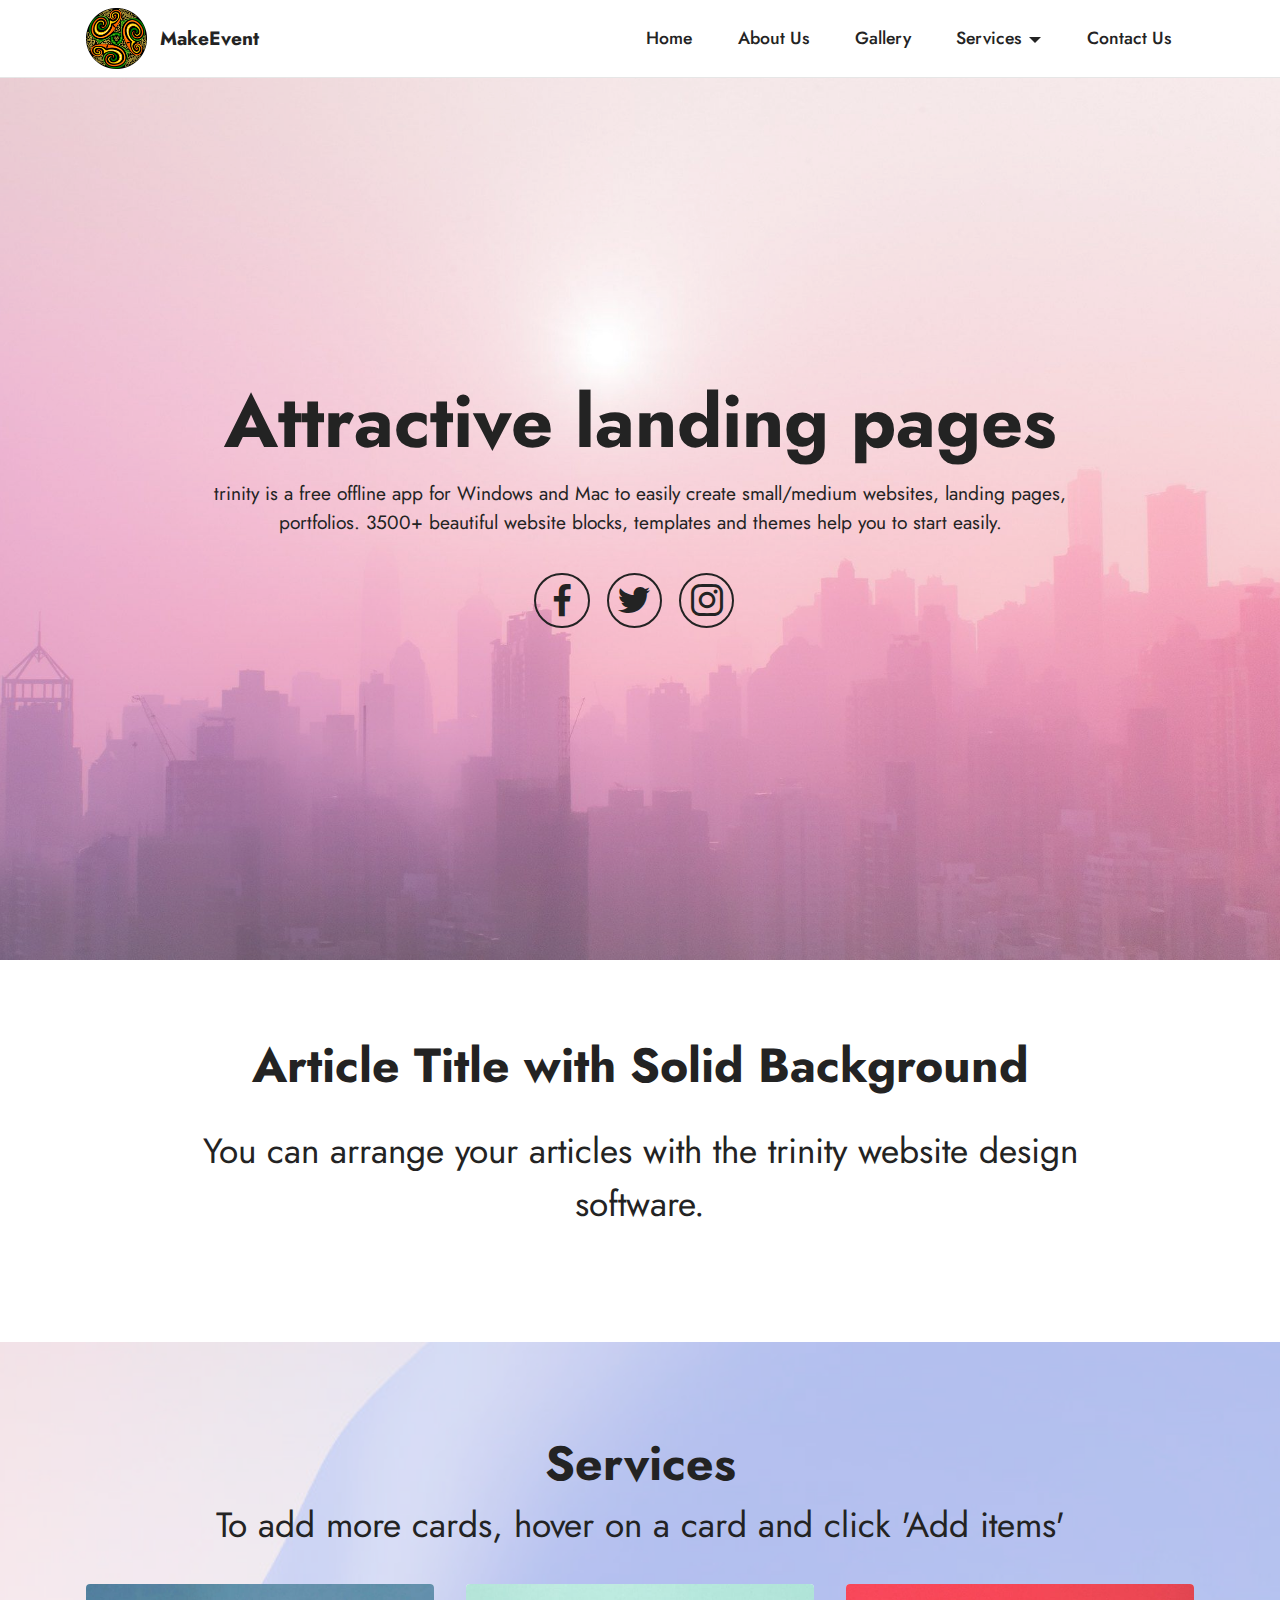
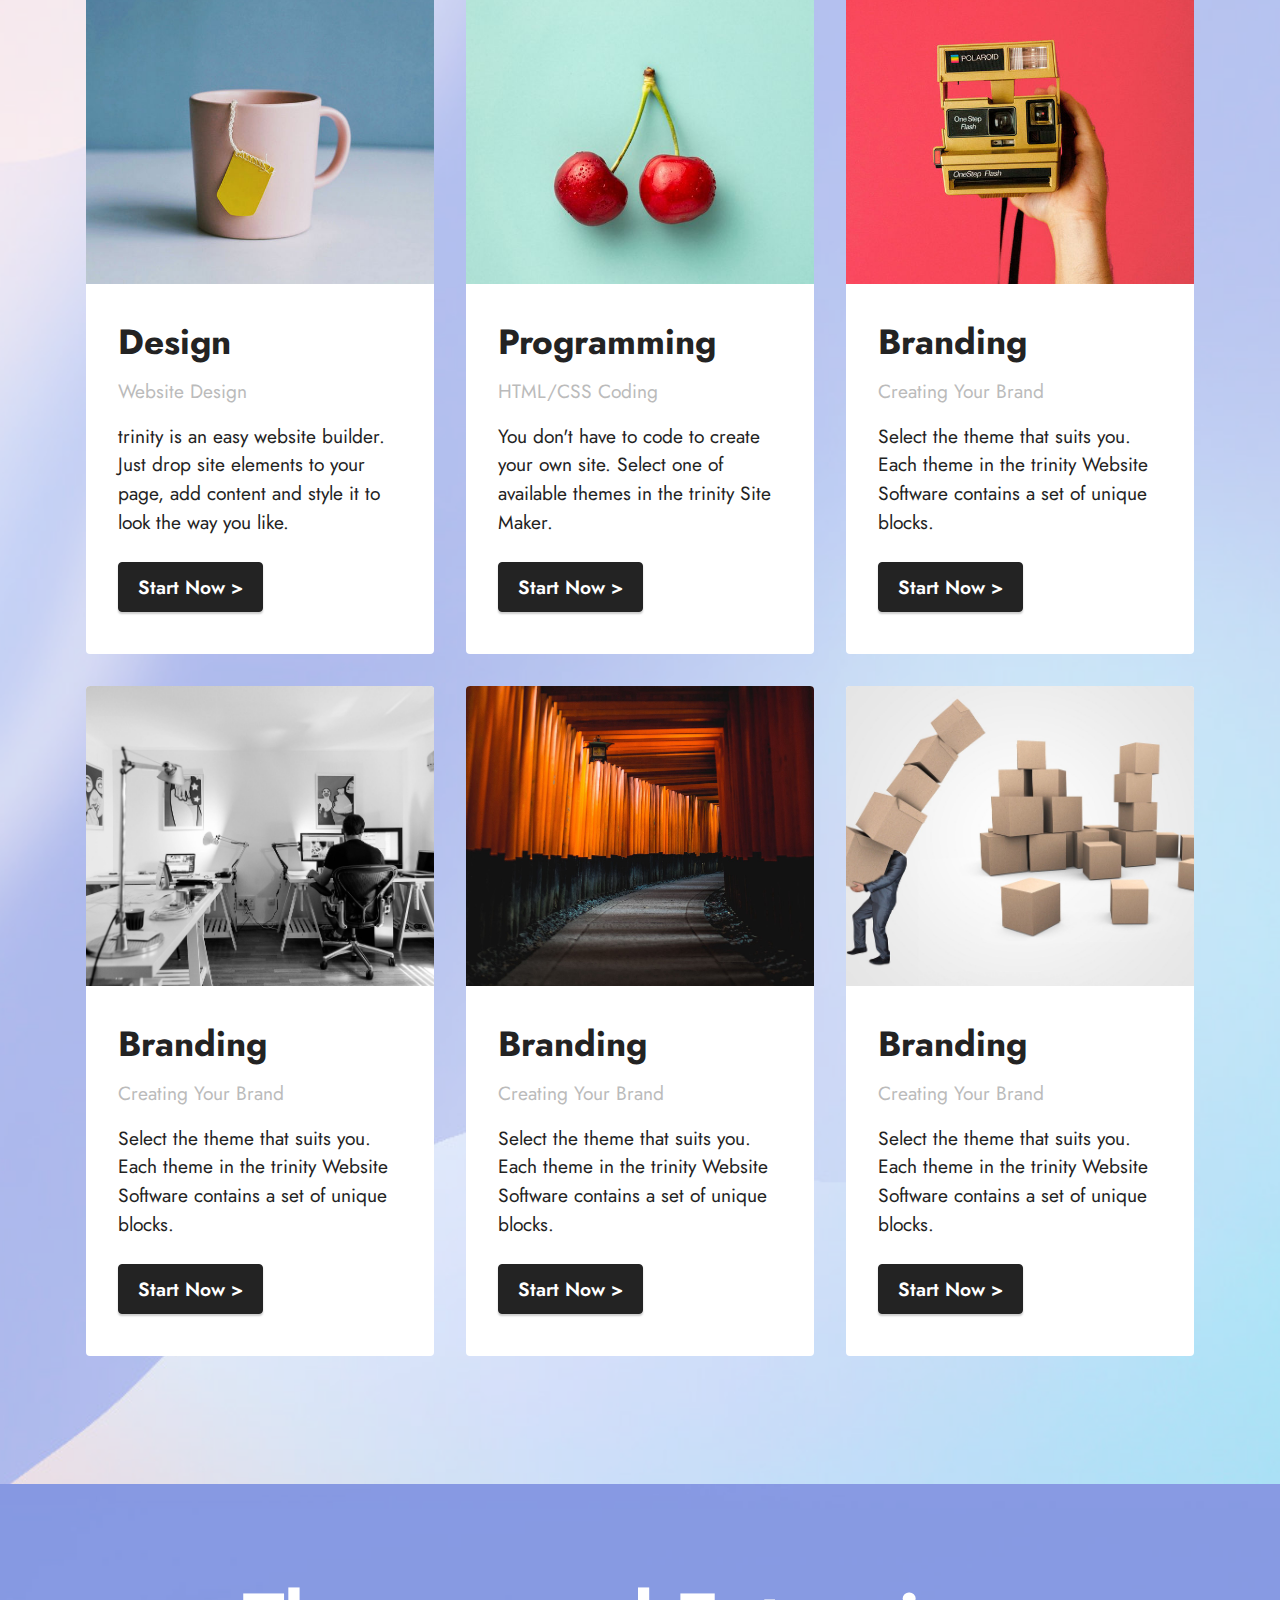
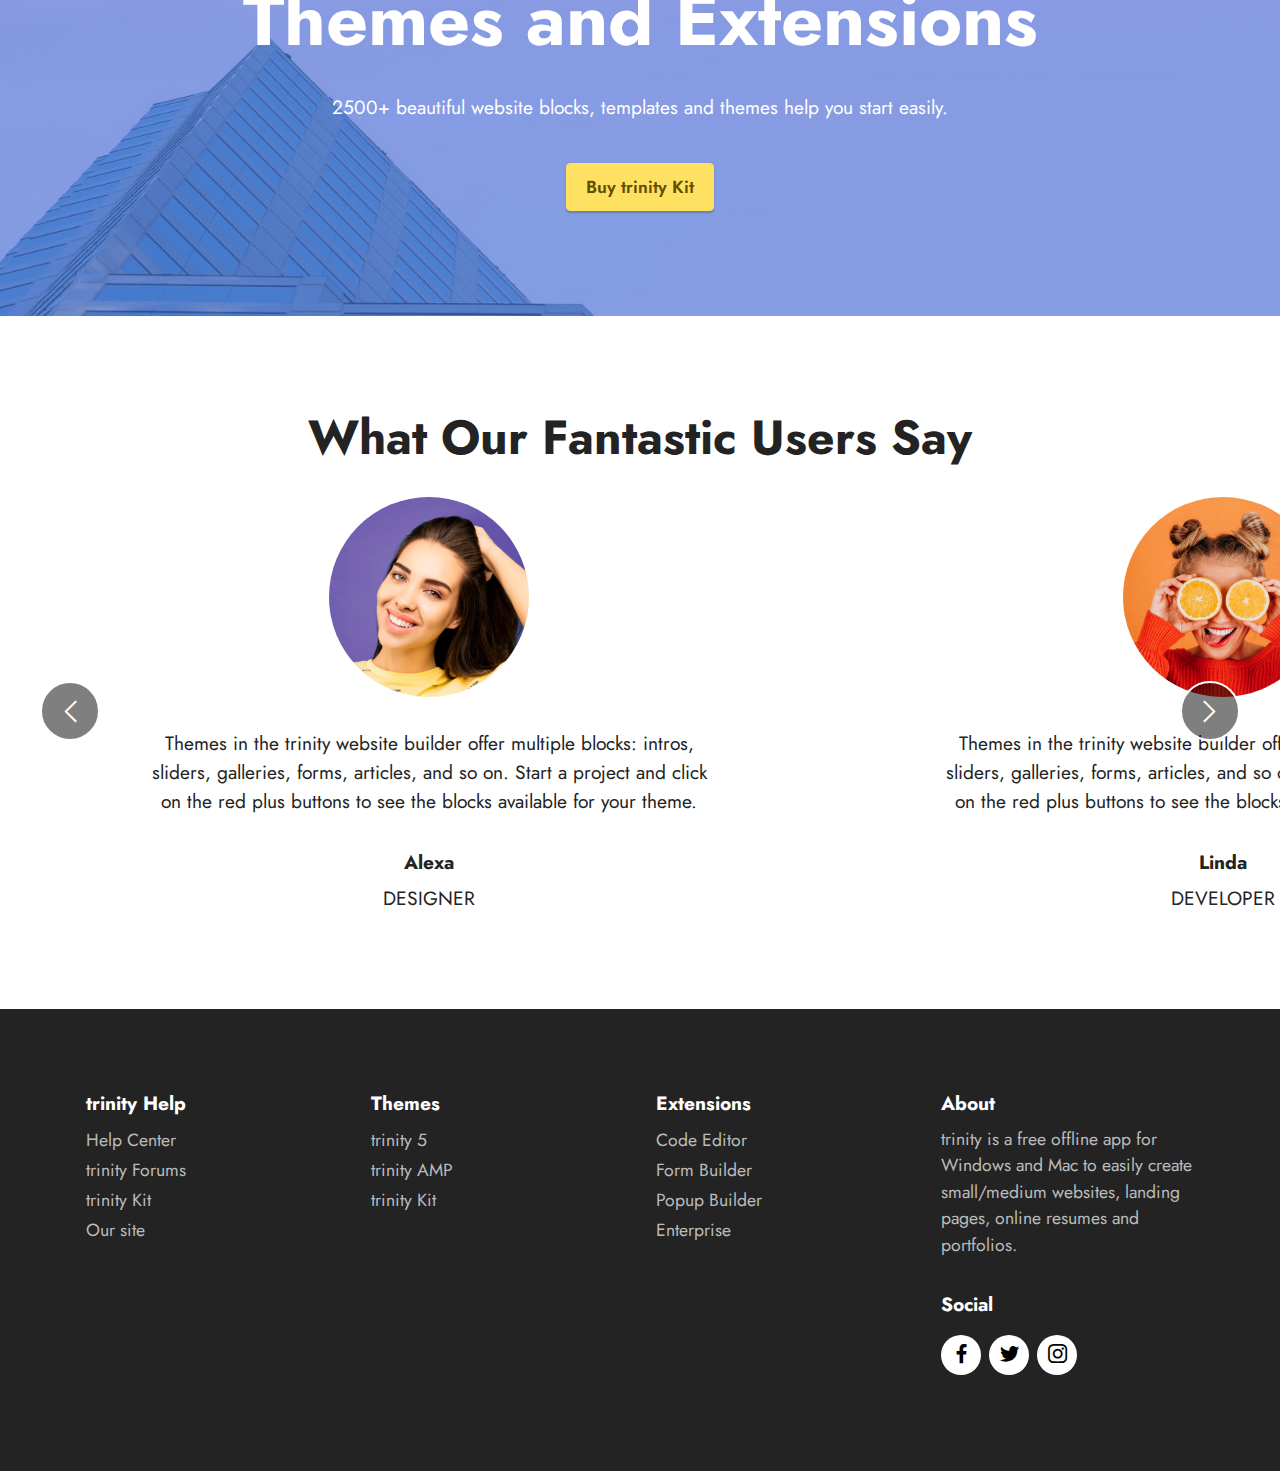
==== index.html @ dae12fc6 "01" ====
<!DOCTYPE html>
<html  >
<head>
  <meta charset="UTF-8">
  <meta http-equiv="X-UA-Compatible" content="IE=edge">
  <meta name="generator" content="trinity v5.6.13, trinity.com">
  <meta name="twitter:card" content="summary_large_image"/>
  <meta name="twitter:image:src" content="">
  <meta property="og:image" content="">
  <meta name="twitter:title" content="Home">
  <meta name="viewport" content="width=device-width, initial-scale=1, minimum-scale=1">
  <link rel="shortcut icon" href="assets/images/mbr-121x121.png" type="image/x-icon">
  <meta name="description" content="">
  
  
  <title>Home</title>
  <link rel="stylesheet" href="assets/web/assets/trinity-icons2/trinity2.css">
  <link rel="stylesheet" href="assets/bootstrap/css/bootstrap.min.css">
  <link rel="stylesheet" href="assets/bootstrap/css/bootstrap-grid.min.css">
  <link rel="stylesheet" href="assets/bootstrap/css/bootstrap-reboot.min.css">
  <link rel="stylesheet" href="assets/dropdown/css/style.css">
  <link rel="stylesheet" href="assets/socicon/css/styles.css">
  <link rel="stylesheet" href="assets/theme/css/style.css">
  <link rel="preload" href="https://fonts.googleapis.com/css?family=Jost:100,200,300,400,500,600,700,800,900,100i,200i,300i,400i,500i,600i,700i,800i,900i&display=swap" as="style" onload="this.onload=null;this.rel='stylesheet'">
  <noscript><link rel="stylesheet" href="https://fonts.googleapis.com/css?family=Jost:100,200,300,400,500,600,700,800,900,100i,200i,300i,400i,500i,600i,700i,800i,900i&display=swap"></noscript>
  <link rel="preload" as="style" href="assets/trinity/css/mbr-additional.css"><link rel="stylesheet" href="assets/trinity/css/mbr-additional.css" type="text/css">
  
  
  
  
</head>
<body>
  
  <section data-bs-version="5.1" class="menu cid-s48OLK6784" once="menu" id="menu1-h">
    
    <nav class="navbar navbar-dropdown navbar-fixed-top navbar-expand-lg">
        <div class="container">
            <div class="navbar-brand">
                <span class="navbar-logo">
                    <a href="https://mobiri.se">
                        <img src="assets/images/mbr-121x121.png" alt="trinity Website Builder" style="height: 3.8rem;">
                    </a>
                </span>
                <span class="navbar-caption-wrap"><a class="navbar-caption text-black display-7" href="https://mobiri.se">MakeEvent<br></a></span>
            </div>
            <button class="navbar-toggler" type="button" data-toggle="collapse" data-bs-toggle="collapse" data-target="#navbarSupportedContent" data-bs-target="#navbarSupportedContent" aria-controls="navbarNavAltMarkup" aria-expanded="false" aria-label="Toggle navigation">
                <div class="hamburger">
                    <span></span>
                    <span></span>
                    <span></span>
                    <span></span>
                </div>
            </button>
            <div class="collapse navbar-collapse" id="navbarSupportedContent">
                <ul class="navbar-nav nav-dropdown nav-right" data-app-modern-menu="true"><li class="nav-item"><a class="nav-link link text-black text-primary display-4" href="index.html">Home</a></li>
                    <li class="nav-item"><a class="nav-link link text-black text-primary display-4" href="page1.html">About Us</a></li><li class="nav-item"><a class="nav-link link text-black text-primary display-4" href="page3.html">Gallery</a></li><li class="nav-item dropdown"><a class="nav-link link text-black text-primary dropdown-toggle display-4" href="page1.html" data-toggle="dropdown-submenu" data-bs-toggle="dropdown" data-bs-auto-close="outside" aria-expanded="false">Services</a><div class="dropdown-menu" aria-labelledby="dropdown-322"><a class="text-black text-primary dropdown-item display-4" href="page4.html">service 1</a><a class="text-black text-primary dropdown-item display-4" href="page1.html">service 2</a><a class="text-black text-primary dropdown-item display-4" href="page1.html">service 3</a><a class="text-black text-primary dropdown-item display-4" href="page1.html">service 4</a><a class="text-black text-primary dropdown-item display-4" href="page1.html">service 5</a><a class="text-black text-primary dropdown-item display-4" href="page1.html">service 6</a></div></li><li class="nav-item"><a class="nav-link link text-black text-primary show display-4" href="page2.html">Contact Us</a></li></ul>
                
                
            </div>
        </div>
    </nav>

</section>

<section data-bs-version="5.1" class="header13 cid-tmq1yvlxj4 mbr-fullscreen" id="header13-l">

    

    
    <div class="mbr-overlay" style="opacity: 0.2; background-color: rgb(255, 255, 255);"></div>

    <div class="align-center container">
        <div class="row justify-content-center">
            <div class="col-12 col-lg-10">
                <h1 class="mbr-section-title mbr-fonts-style mb-3 display-1"><strong>Attractive landing pages</strong></h1>
                
                <p class="mbr-text mbr-fonts-style mb-3 display-7">
                    trinity is a free offline app for Windows and Mac to easily create small/medium websites, landing
                    pages, portfolios. 3500+ beautiful website blocks, templates and themes help you to start easily.
                </p>
                
                <div class="social-row display-7 mt-5">
                    <div class="soc-item">
                        <a href="https://twitter.com/trinity" target="_blank">
                            <span class="mbr-iconfont socicon socicon-facebook"></span>
                        </a>
                    </div>
                    <div class="soc-item">
                        <a href="https://twitter.com/trinity" target="_blank">
                            <span class="mbr-iconfont socicon socicon-twitter"></span>
                        </a>
                    </div>
                    <div class="soc-item">
                        <a href="https://twitter.com/trinity" target="_blank">
                            <span class="mbr-iconfont socicon socicon-instagram"></span>
                        </a>
                    </div>
                    
                    
                </div>
            </div>
        </div>
    </div>
</section>

<section data-bs-version="5.1" class="content4 cid-tmq2B4t1rg" id="content4-o">
    

    
    
    <div class="container">
        <div class="row justify-content-center">
            <div class="title col-md-12 col-lg-10">
                <h3 class="mbr-section-title mbr-fonts-style align-center mb-4 display-2">
                    <strong>Article Title with Solid Background</strong>
                </h3>
                <h4 class="mbr-section-subtitle align-center mbr-fonts-style mb-4 display-5">
                    You can arrange your articles with the trinity website design software.
                </h4>
                
            </div>
        </div>
    </div>
</section>

<section data-bs-version="5.1" class="features4 cid-tmq2L5dHC9" id="features4-p">
    
    <div class="mbr-overlay"></div>
    <div class="container">
        <div class="mbr-section-head">
            <h4 class="mbr-section-title mbr-fonts-style align-center mb-0 display-2">
                <strong>Services</strong></h4>
            <h5 class="mbr-section-subtitle mbr-fonts-style align-center mb-0 mt-2 display-5">To add more cards, hover on a card and
                click 'Add items'</h5>
        </div>
        <div class="row mt-4">
            <div class="item features-image сol-12 col-md-6 col-lg-4">
                <div class="item-wrapper">
                    <div class="item-img">
                        <img src="assets/images/product2.jpg" alt="trinity Website Builder" title="">
                    </div>
                    <div class="item-content">
                        <h5 class="item-title mbr-fonts-style display-5"><strong>Design</strong></h5>
                        <h6 class="item-subtitle mbr-fonts-style mt-1 display-7">Website Design</h6>
                        <p class="mbr-text mbr-fonts-style mt-3 display-7">trinity is an easy website builder. Just
                            drop site elements to your page, add content and style it to look the way you like.</p>
                    </div>
                    <div class="mbr-section-btn item-footer mt-2"><a href="" class="btn item-btn btn-black display-7" target="_blank">Start Now
                            &gt;</a></div>
                </div>
            </div>
            <div class="item features-image сol-12 col-md-6 col-lg-4">
                <div class="item-wrapper">
                    <div class="item-img">
                        <img src="assets/images/product3.jpg" alt="trinity Website Builder" title="">
                    </div>
                    <div class="item-content">
                        <h5 class="item-title mbr-fonts-style display-5"><strong>Programming</strong></h5>
                        <h6 class="item-subtitle mbr-fonts-style mt-1 display-7">
                            HTML/CSS Coding</h6>
                        <p class="mbr-text mbr-fonts-style mt-3 display-7">You don't have to code to create your own
                            site. Select one of available themes in the trinity Site Maker.</p>
                    </div>
                    <div class="mbr-section-btn item-footer mt-2"><a href="" class="btn item-btn btn-black display-7" target="_blank">Start Now
                            &gt;</a></div>
                </div>
            </div>
            <div class="item features-image сol-12 col-md-6 col-lg-4">
                <div class="item-wrapper">
                    <div class="item-img">
                        <img src="assets/images/product1.jpg" alt="trinity Website Builder" title="">
                    </div>
                    <div class="item-content">
                        <h5 class="item-title mbr-fonts-style display-5"><strong>Branding</strong></h5>
                        <h6 class="item-subtitle mbr-fonts-style mt-1 display-7">Creating Your Brand</h6>
                        <p class="mbr-text mbr-fonts-style mt-3 display-7">Select the theme that suits you. Each theme
                            in the trinity Website Software contains a set of unique blocks.<br></p>
                    </div>
                    <div class="mbr-section-btn item-footer mt-2"><a href="" class="btn item-btn btn-black display-7" target="_blank">Start Now
                            &gt;</a></div>
                </div>
            </div><div class="item features-image сol-12 col-md-6 col-lg-4">
                <div class="item-wrapper">
                    <div class="item-img">
                        <img src="assets/images/mbr-1920x1280.jpg" alt="trinity Website Builder" title="" data-slide-to="3" data-bs-slide-to="4">
                    </div>
                    <div class="item-content">
                        <h5 class="item-title mbr-fonts-style display-5"><strong>Branding</strong></h5>
                        <h6 class="item-subtitle mbr-fonts-style mt-1 display-7">Creating Your Brand</h6>
                        <p class="mbr-text mbr-fonts-style mt-3 display-7">Select the theme that suits you. Each theme
                            in the trinity Website Software contains a set of unique blocks.<br></p>
                    </div>
                    <div class="mbr-section-btn item-footer mt-2"><a href="" class="btn item-btn btn-black display-7" target="_blank">Start Now
                            &gt;</a></div>
                </div>
            </div><div class="item features-image сol-12 col-md-6 col-lg-4">
                <div class="item-wrapper">
                    <div class="item-img">
                        <img src="assets/images/mbr-1279x1920.jpg" alt="trinity Website Builder" title="" data-slide-to="4" data-bs-slide-to="5">
                    </div>
                    <div class="item-content">
                        <h5 class="item-title mbr-fonts-style display-5"><strong>Branding</strong></h5>
                        <h6 class="item-subtitle mbr-fonts-style mt-1 display-7">Creating Your Brand</h6>
                        <p class="mbr-text mbr-fonts-style mt-3 display-7">Select the theme that suits you. Each theme
                            in the trinity Website Software contains a set of unique blocks.<br></p>
                    </div>
                    <div class="mbr-section-btn item-footer mt-2"><a href="" class="btn item-btn btn-black display-7" target="_blank">Start Now
                            &gt;</a></div>
                </div>
            </div><div class="item features-image сol-12 col-md-6 col-lg-4">
                <div class="item-wrapper">
                    <div class="item-img">
                        <img src="assets/images/mbr-1-1920x1280.jpg" alt="trinity Website Builder" title="" data-slide-to="5" data-bs-slide-to="6">
                    </div>
                    <div class="item-content">
                        <h5 class="item-title mbr-fonts-style display-5"><strong>Branding</strong></h5>
                        <h6 class="item-subtitle mbr-fonts-style mt-1 display-7">Creating Your Brand</h6>
                        <p class="mbr-text mbr-fonts-style mt-3 display-7">Select the theme that suits you. Each theme
                            in the trinity Website Software contains a set of unique blocks.<br></p>
                    </div>
                    <div class="mbr-section-btn item-footer mt-2"><a href="" class="btn item-btn btn-black display-7" target="_blank">Start Now
                            &gt;</a></div>
                </div>
            </div>

        </div>
    </div>
</section>

<section data-bs-version="5.1" class="info3 cid-tmq2oFAUXF" id="info3-n">

    

    
    <div class="mbr-overlay" style="opacity: 0.6; background-color: rgb(68, 121, 217);">
    </div>

    <div class="container">
        <div class="row justify-content-center">
            <div class="card col-12 col-lg-10">
                <div class="card-wrapper">
                    <div class="card-box align-center">
                        <h4 class="card-title mbr-fonts-style align-center mb-4 display-1">
                            <strong>Themes and Extensions</strong>
                        </h4>
                        <p class="mbr-text mbr-fonts-style mb-4 display-7">
                            2500+ beautiful website blocks, templates and themes help you start easily.</p>
                        <div class="mbr-section-btn mt-3">
                            <a class="btn btn-warning display-4" href="https://mobiri.se">Buy
                                trinity Kit</a>
                        </div>
                    </div>
                </div>
            </div>
        </div>
    </div>
</section>

<section data-bs-version="5.1" class="people5 mbr-embla cid-tmq2WfiTrC" id="people5-q">

    

    
    

    <div class="position-relative text-center">
        <h3 class="mb-4 mbr-fonts-style display-2">
            <strong>What Our Fantastic Users Say</strong>
        </h3>

        <div class="embla" data-skip-snaps="true" data-align="center" data-auto-play-interval="5" data-draggable="true">
            <div class="embla__viewport container-fluid">
                <div class="embla__container">
                    <div class="embla__slide slider-image item" style="margin-left: 7rem; margin-right: 7rem;">
                        <div class="user">
                            <div class="user_image">
                                <div class="item-wrapper position-relative">
                                    <img src="assets/images/team3.jpg" alt="trinity Website Builder">
                                </div>
                            </div>
                            <div class="user_text mb-4">
                                <p class="mbr-fonts-style display-7">
                                    Themes in the trinity website builder offer multiple blocks: intros, sliders, galleries, forms, articles, and so on. Start a project and click on the red plus buttons to see the blocks available for your theme.
                                </p>
                            </div>
                            <div class="user_name mbr-fonts-style mb-2 display-7">
                                <strong>Alexa</strong>
                            </div>
                            <div class="user_desk mbr-fonts-style display-7">
                                DESIGNER
                            </div>
                        </div>
                    </div>
                    <div class="embla__slide slider-image item" style="margin-left: 7rem; margin-right: 7rem;">
                        <div class="user">
                            <div class="user_image">
                                <div class="item-wrapper position-relative">
                                    <img src="assets/images/team2.jpg" alt="trinity Website Builder">
                                </div>
                            </div>
                            <div class="user_text mb-4">
                                <p class="mbr-fonts-style display-7">
                                    Themes in the trinity website builder offer multiple blocks: intros, sliders, galleries, forms, articles, and so on. Start a project and click on the red plus buttons to see the blocks available for your theme.
                                </p>
                            </div>
                            <div class="user_name mbr-fonts-style mb-2 display-7">
                                <strong>Linda</strong>
                            </div>
                            <div class="user_desk mbr-fonts-style display-7">
                                DEVELOPER
                            </div>
                        </div>
                    </div>
                    <div class="embla__slide slider-image item" style="margin-left: 7rem; margin-right: 7rem;">
                        <div class="user">
                            <div class="user_image">
                                <div class="item-wrapper position-relative">
                                    <img src="assets/images/team1.jpg" alt="trinity Website Builder">
                                </div>
                            </div>
                            <div class="user_text mb-4">
                                <p class="mbr-fonts-style display-7">
                                    Themes in the trinity website builder offer multiple blocks: intros, sliders, galleries, forms, articles, and so on. Start a project and click on the red plus buttons to see the blocks available for your theme.
                                </p>
                            </div>
                            <div class="user_name mbr-fonts-style mb-2 display-7">
                                <strong>Herbert</strong>
                            </div>
                            <div class="user_desk mbr-fonts-style display-7">
                                DEVELOPER
                            </div>
                        </div>
                    </div>
                </div>
            </div>
            <button class="embla__button embla__button--prev">
                <span class="mobi-mbri mobi-mbri-arrow-prev mbr-iconfont" aria-hidden="true"></span>
                <span class="sr-only visually-hidden visually-hidden">Previous</span>
            </button>
            <button class="embla__button embla__button--next">
                <span class="mobi-mbri mobi-mbri-arrow-next mbr-iconfont" aria-hidden="true"></span>
                <span class="sr-only visually-hidden visually-hidden">Next</span>
            </button>
        </div>
    </div>
</section>

<section data-bs-version="5.1" class="footer1 cid-tmq30w21kZ" once="footers" id="footer1-r">

    

    
    
    <div class="container">
        <div class="row mbr-white">
            <div class="col-12 col-md-6 col-lg-3">
                <h5 class="mbr-section-subtitle mbr-fonts-style mb-2 display-7">
                    <strong>trinity Help</strong>
                </h5>
                <ul class="list mbr-fonts-style display-4">
                    <li class="mbr-text item-wrap">Help Center</li>
                    <li class="mbr-text item-wrap">trinity Forums</li>
                    <li class="mbr-text item-wrap">trinity Kit</li>
                    <li class="mbr-text item-wrap">Our site</li>
                </ul>
            </div>
            <div class="col-12 col-md-6 col-lg-3">
                <h5 class="mbr-section-subtitle mbr-fonts-style mb-2 display-7">
                    <strong>Themes</strong>
                </h5>
                <ul class="list mbr-fonts-style display-4">

                    <li class="mbr-text item-wrap">trinity 5</li>
                    <li class="mbr-text item-wrap">trinity AMP</li>
                    <li class="mbr-text item-wrap">trinity Kit</li>
                </ul>
            </div>
            <div class="col-12 col-md-6 col-lg-3">
                <h5 class="mbr-section-subtitle mbr-fonts-style mb-2 display-7">
                    <strong>Extensions</strong>
                </h5>
                <ul class="list mbr-fonts-style display-4">
                    <li class="mbr-text item-wrap">Code Editor</li>
                    <li class="mbr-text item-wrap">Form Builder</li>
                    <li class="mbr-text item-wrap">Popup Builder</li>
                    <li class="mbr-text item-wrap">Enterprise</li>
                </ul>
            </div>
            <div class="col-12 col-md-6 col-lg-3">
                <h5 class="mbr-section-subtitle mbr-fonts-style mb-2 display-7">
                    <strong>About</strong>
                </h5>
                <p class="mbr-text mbr-fonts-style mb-4 display-4">
                    trinity is a free offline app for
                    Windows and Mac to easily create small/medium websites, landing pages, online resumes and
                    portfolios.</p>
                <h5 class="mbr-section-subtitle mbr-fonts-style mb-3 display-7">
                    <strong>Social</strong>
                </h5>
                <div class="social-row display-7">
                    <div class="soc-item">
                        <a href="https://twitter.com/trinity" target="_blank">
                            <span class="mbr-iconfont socicon socicon-facebook"></span>
                        </a>
                    </div>
                    <div class="soc-item">
                        <a href="https://twitter.com/trinity" target="_blank">
                            <span class="mbr-iconfont socicon socicon-twitter"></span>
                        </a>
                    </div>
                    <div class="soc-item">
                        <a href="https://twitter.com/trinity" target="_blank">
                            <span class="mbr-iconfont socicon socicon-instagram"></span>
                        </a>
                    </div>
                    
                </div>
            </div>
            
        </div>
    </div>
 </section>
 

  

</body>
</html>
---- assets/web/assets/trinity-icons2/trinity2.css ----
@font-face {
  font-family: 'Moririse2';
  font-display: swap;
  src:  url('trinity2.eot?f2bix4');
  src:  url('trinity2.eot?f2bix4#iefix') format('embedded-opentype'),
    url('trinity2.ttf?f2bix4') format('truetype'),
    url('trinity2.woff?f2bix4') format('woff'),
    url('trinity2.svg?f2bix4#trinity2') format('svg');
  font-weight: normal;
  font-style: normal;
}

[class^="mobi-"], [class*=" mobi-"] {
  /* use !important to prevent issues with browser extensions that change fonts */
  font-family: 'Moririse2' !important;
  speak: none;
  font-style: normal;
  font-weight: normal;
  font-variant: normal;
  text-transform: none;
  line-height: 1;

  /* Better Font Rendering =========== */
  -webkit-font-smoothing: antialiased;
  -moz-osx-font-smoothing: grayscale;
}

.mobi-mbri-add-submenu:before {
  content: "\e900";
}
.mobi-mbri-alert:before {
  content: "\e901";
}
.mobi-mbri-align-center:before {
  content: "\e902";
}
.mobi-mbri-align-justify:before {
  content: "\e903";
}
.mobi-mbri-align-left:before {
  content: "\e904";
}
.mobi-mbri-align-right:before {
  content: "\e905";
}
.mobi-mbri-android:before {
  content: "\e906";
}
.mobi-mbri-apple:before {
  content: "\e907";
}
.mobi-mbri-arrow-down:before {
  content: "\e908";
}
.mobi-mbri-arrow-next:before {
  content: "\e909";
}
.mobi-mbri-arrow-prev:before {
  content: "\e90a";
}
.mobi-mbri-arrow-up:before {
  content: "\e90b";
}
.mobi-mbri-bold:before {
  content: "\e90c";
}
.mobi-mbri-bookmark:before {
  content: "\e90d";
}
.mobi-mbri-bootstrap:before {
  content: "\e90e";
}
.mobi-mbri-briefcase:before {
  content: "\e90f";
}
.mobi-mbri-browse:before {
  content: "\e910";
}
.mobi-mbri-bulleted-list:before {
  content: "\e911";
}
.mobi-mbri-calendar:before {
  content: "\e912";
}
.mobi-mbri-camera:before {
  content: "\e913";
}
.mobi-mbri-cart-add:before {
  content: "\e914";
}
.mobi-mbri-cart-full:before {
  content: "\e915";
}
.mobi-mbri-cash:before {
  content: "\e916";
}
.mobi-mbri-change-style:before {
  content: "\e917";
}
.mobi-mbri-chat:before {
  content: "\e918";
}
.mobi-mbri-clock:before {
  content: "\e919";
}
.mobi-mbri-close:before {
  content: "\e91a";
}
.mobi-mbri-cloud:before {
  content: "\e91b";
}
.mobi-mbri-code:before {
  content: "\e91c";
}
.mobi-mbri-contact-form:before {
  content: "\e91d";
}
.mobi-mbri-credit-card:before {
  content: "\e91e";
}
.mobi-mbri-cursor-click:before {
  content: "\e91f";
}
.mobi-mbri-cust-feedback:before {
  content: "\e920";
}
.mobi-mbri-database:before {
  content: "\e921";
}
.mobi-mbri-delivery:before {
  content: "\e922";
}
.mobi-mbri-desktop:before {
  content: "\e923";
}
.mobi-mbri-devices:before {
  content: "\e924";
}
.mobi-mbri-down:before {
  content: "\e925";
}
.mobi-mbri-download-2:before {
  content: "\e926";
}
.mobi-mbri-download:before {
  content: "\e927";
}
.mobi-mbri-drag-n-drop-2:before {
  content: "\e928";
}
.mobi-mbri-drag-n-drop:before {
  content: "\e929";
}
.mobi-mbri-edit-2:before {
  content: "\e92a";
}
.mobi-mbri-edit:before {
  content: "\e92b";
}
.mobi-mbri-error:before {
  content: "\e92c";
}
.mobi-mbri-extension:before {
  content: "\e92d";
}
.mobi-mbri-features:before {
  content: "\e92e";
}
.mobi-mbri-file:before {
  content: "\e92f";
}
.mobi-mbri-flag:before {
  content: "\e930";
}
.mobi-mbri-folder:before {
  content: "\e931";
}
.mobi-mbri-gift:before {
  content: "\e932";
}
.mobi-mbri-github:before {
  content: "\e933";
}
.mobi-mbri-globe-2:before {
  content: "\e934";
}
.mobi-mbri-globe:before {
  content: "\e935";
}
.mobi-mbri-growing-chart:before {
  content: "\e936";
}
.mobi-mbri-hearth:before {
  content: "\e937";
}
.mobi-mbri-help:before {
  content: "\e938";
}
.mobi-mbri-home:before {
  content: "\e939";
}
.mobi-mbri-hot-cup:before {
  content: "\e93a";
}
.mobi-mbri-idea:before {
  content: "\e93b";
}
.mobi-mbri-image-gallery:before {
  content: "\e93c";
}
.mobi-mbri-image-slider:before {
  content: "\e93d";
}
.mobi-mbri-info:before {
  content: "\e93e";
}
.mobi-mbri-italic:before {
  content: "\e93f";
}
.mobi-mbri-key:before {
  content: "\e940";
}
.mobi-mbri-laptop:before {
  content: "\e941";
}
.mobi-mbri-layers:before {
  content: "\e942";
}
.mobi-mbri-left-right:before {
  content: "\e943";
}
.mobi-mbri-left:before {
  content: "\e944";
}
.mobi-mbri-letter:before {
  content: "\e945";
}
.mobi-mbri-like:before {
  content: "\e946";
}
.mobi-mbri-link:before {
  content: "\e947";
}
.mobi-mbri-lock:before {
  content: "\e948";
}
.mobi-mbri-login:before {
  content: "\e949";
}
.mobi-mbri-logout:before {
  content: "\e94a";
}
.mobi-mbri-magic-stick:before {
  content: "\e94b";
}
.mobi-mbri-map-pin:before {
  content: "\e94c";
}
.mobi-mbri-menu:before {
  content: "\e94d";
}
.mobi-mbri-mobile-2:before {
  content: "\e94e";
}
.mobi-mbri-mobile-horizontal:before {
  content: "\e94f";
}
.mobi-mbri-mobile:before {
  content: "\e950";
}
.mobi-mbri-mobirise:before {
  content: "\e951";
}
.mobi-mbri-more-horizontal:before {
  content: "\e952";
}
.mobi-mbri-more-vertical:before {
  content: "\e953";
}
.mobi-mbri-music:before {
  content: "\e954";
}
.mobi-mbri-new-file:before {
  content: "\e955";
}
.mobi-mbri-numbered-list:before {
  content: "\e956";
}
.mobi-mbri-opened-folder:before {
  content: "\e957";
}
.mobi-mbri-pages:before {
  content: "\e958";
}
.mobi-mbri-paper-plane:before {
  content: "\e959";
}
.mobi-mbri-paperclip:before {
  content: "\e95a";
}
.mobi-mbri-phone:before {
  content: "\e95b";
}
.mobi-mbri-photo:before {
  content: "\e95c";
}
.mobi-mbri-photos:before {
  content: "\e95d";
}
.mobi-mbri-pin:before {
  content: "\e95e";
}
.mobi-mbri-play:before {
  content: "\e95f";
}
.mobi-mbri-plus:before {
  content: "\e960";
}
.mobi-mbri-preview:before {
  content: "\e961";
}
.mobi-mbri-print:before {
  content: "\e962";
}
.mobi-mbri-protect:before {
  content: "\e963";
}
.mobi-mbri-question:before {
  content: "\e964";
}
.mobi-mbri-quote-left:before {
  content: "\e965";
}
.mobi-mbri-quote-right:before {
  content: "\e966";
}
.mobi-mbri-redo:before {
  content: "\e967";
}
.mobi-mbri-refresh:before {
  content: "\e968";
}
.mobi-mbri-responsive-2:before {
  content: "\e969";
}
.mobi-mbri-responsive:before {
  content: "\e96a";
}
.mobi-mbri-right:before {
  content: "\e96b";
}
.mobi-mbri-rocket:before {
  content: "\e96c";
}
.mobi-mbri-sad-face:before {
  content: "\e96d";
}
.mobi-mbri-sale:before {
  content: "\e96e";
}
.mobi-mbri-save:before {
  content: "\e96f";
}
.mobi-mbri-search:before {
  content: "\e970";
}
.mobi-mbri-setting-2:before {
  content: "\e971";
}
.mobi-mbri-setting-3:before {
  content: "\e972";
}
.mobi-mbri-setting:before {
  content: "\e973";
}
.mobi-mbri-share:before {
  content: "\e974";
}
.mobi-mbri-shopping-bag:before {
  content: "\e975";
}
.mobi-mbri-shopping-basket:before {
  content: "\e976";
}
.mobi-mbri-shopping-cart:before {
  content: "\e977";
}
.mobi-mbri-sites:before {
  content: "\e978";
}
.mobi-mbri-smile-face:before {
  content: "\e979";
}
.mobi-mbri-speed:before {
  content: "\e97a";
}
.mobi-mbri-star:before {
  content: "\e97b";
}
.mobi-mbri-success:before {
  content: "\e97c";
}
.mobi-mbri-sun:before {
  content: "\e97d";
}
.mobi-mbri-sun2:before {
  content: "\e97e";
}
.mobi-mbri-tablet-vertical:before {
  content: "\e97f";
}
.mobi-mbri-tablet:before {
  content: "\e980";
}
.mobi-mbri-target:before {
  content: "\e981";
}
.mobi-mbri-timer:before {
  content: "\e982";
}
.mobi-mbri-to-ftp:before {
  content: "\e983";
}
.mobi-mbri-to-local-drive:before {
  content: "\e984";
}
.mobi-mbri-touch-swipe:before {
  content: "\e985";
}
.mobi-mbri-touch:before {
  content: "\e986";
}
.mobi-mbri-trash:before {
  content: "\e987";
}
.mobi-mbri-underline:before {
  content: "\e988";
}
.mobi-mbri-undo:before {
  content: "\e989";
}
.mobi-mbri-unlink:before {
  content: "\e98a";
}
.mobi-mbri-unlock:before {
  content: "\e98b";
}
.mobi-mbri-up-down:before {
  content: "\e98c";
}
.mobi-mbri-up:before {
  content: "\e98d";
}
.mobi-mbri-update:before {
  content: "\e98e";
}
.mobi-mbri-upload-2:before {
  content: "\e98f";
}
.mobi-mbri-upload:before {
  content: "\e990";
}
.mobi-mbri-user-2:before {
  content: "\e991";
}
.mobi-mbri-user:before {
  content: "\e992";
}
.mobi-mbri-users:before {
  content: "\e993";
}
.mobi-mbri-video-play:before {
  content: "\e994";
}
.mobi-mbri-video:before {
  content: "\e995";
}
.mobi-mbri-watch:before {
  content: "\e996";
}
.mobi-mbri-website-theme-2:before {
  content: "\e997";
}
.mobi-mbri-website-theme:before {
  content: "\e998";
}
.mobi-mbri-wifi:before {
  content: "\e999";
}
.mobi-mbri-windows:before {
  content: "\e99a";
}
.mobi-mbri-zoom-in:before {
  content: "\e99b";
}
.mobi-mbri-zoom-out:before {
  content: "\e99c";
}
---- assets/dropdown/css/style.css ----
.navbar-dropdown {
  left: 0;
  padding: 0;
  position: absolute;
  right: 0;
  top: 0;
  transition: all 0.45s ease;
  z-index: 1030;
  background: #282828; }
  .navbar-dropdown .navbar-logo {
    margin-right: 0.8rem;
    transition: margin 0.3s ease-in-out;
    vertical-align: middle; }
    .navbar-dropdown .navbar-logo img {
      height: 3.125rem;
      transition: all 0.3s ease-in-out; }
    .navbar-dropdown .navbar-logo.mbr-iconfont {
      font-size: 3.125rem;
      line-height: 3.125rem; }
  .navbar-dropdown .navbar-caption {
    font-weight: 700;
    white-space: normal;
    vertical-align: -4px;
    line-height: 3.125rem !important; }
    .navbar-dropdown .navbar-caption, .navbar-dropdown .navbar-caption:hover {
      color: inherit;
      text-decoration: none; }
  .navbar-dropdown .mbr-iconfont + .navbar-caption {
    vertical-align: -1px; }
  .navbar-dropdown.navbar-fixed-top {
    position: fixed; }
  .navbar-dropdown .navbar-brand span {
    vertical-align: -4px; }
  .navbar-dropdown.bg-color.transparent {
    background: none; }
  .navbar-dropdown.navbar-short .navbar-brand {
    padding: 0.625rem 0; }
    .navbar-dropdown.navbar-short .navbar-brand span {
      vertical-align: -1px; }
  .navbar-dropdown.navbar-short .navbar-caption {
    line-height: 2.375rem !important;
    vertical-align: -2px; }
  .navbar-dropdown.navbar-short .navbar-logo {
    margin-right: 0.5rem; }
    .navbar-dropdown.navbar-short .navbar-logo img {
      height: 2.375rem; }
    .navbar-dropdown.navbar-short .navbar-logo.mbr-iconfont {
      font-size: 2.375rem;
      line-height: 2.375rem; }
  .navbar-dropdown.navbar-short .mbr-table-cell {
    height: 3.625rem; }
  .navbar-dropdown .navbar-close {
    left: 0.6875rem;
    position: fixed;
    top: 0.75rem;
    z-index: 1000; }
  .navbar-dropdown .hamburger-icon {
    content: "";
    display: inline-block;
    vertical-align: middle;
    width: 16px;
    -webkit-box-shadow: 0 -6px 0 1px #282828,0 0 0 1px #282828,0 6px 0 1px #282828;
    -moz-box-shadow: 0 -6px 0 1px #282828,0 0 0 1px #282828,0 6px 0 1px #282828;
    box-shadow: 0 -6px 0 1px #282828,0 0 0 1px #282828,0 6px 0 1px #282828; }

.dropdown-menu .dropdown-toggle[data-toggle="dropdown-submenu"]::after {
  border-bottom: 0.35em solid transparent;
  border-left: 0.35em solid;
  border-right: 0;
  border-top: 0.35em solid transparent;
  margin-left: 0.3rem; }

.dropdown-menu .dropdown-item:focus {
  outline: 0; }

.nav-dropdown {
  font-size: 0.75rem;
  font-weight: 500;
  height: auto !important; }
  .nav-dropdown .nav-btn {
    padding-left: 1rem; }
  .nav-dropdown .link {
    margin: .667em 1.667em;
    font-weight: 500;
    padding: 0;
    transition: color .2s ease-in-out; }
    .nav-dropdown .link.dropdown-toggle {
      margin-right: 2.583em; }
      .nav-dropdown .link.dropdown-toggle::after {
        margin-left: .25rem;
        border-top: 0.35em solid;
        border-right: 0.35em solid transparent;
        border-left: 0.35em solid transparent;
        border-bottom: 0; }
      .nav-dropdown .link.dropdown-toggle[aria-expanded="true"] {
        margin: 0;
        padding: 0.667em 3.263em  0.667em 1.667em; }
  .nav-dropdown .link::after,
  .nav-dropdown .dropdown-item::after {
    color: inherit; }
  .nav-dropdown .btn {
    font-size: 0.75rem;
    font-weight: 700;
    letter-spacing: 0;
    margin-bottom: 0;
    padding-left: 1.25rem;
    padding-right: 1.25rem; }
  .nav-dropdown .dropdown-menu {
    border-radius: 0;
    border: 0;
    left: 0;
    margin: 0;
    padding-bottom: 1.25rem;
    padding-top: 1.25rem;
    position: relative; }
  .nav-dropdown .dropdown-submenu {
    margin-left: 0.125rem;
    top: 0; }
  .nav-dropdown .dropdown-item {
    font-weight: 500;
    line-height: 2;
    padding: 0.3846em 4.615em 0.3846em 1.5385em;
    position: relative;
    transition: color .2s ease-in-out, background-color .2s ease-in-out; }
    .nav-dropdown .dropdown-item::after {
      margin-top: -0.3077em;
      position: absolute;
      right: 1.1538em;
      top: 50%; }
    .nav-dropdown .dropdown-item:focus, .nav-dropdown .dropdown-item:hover {
      background: none; }

@media (max-width: 767px) {
  .nav-dropdown.navbar-toggleable-sm {
    bottom: 0;
    display: none;
    left: 0;
    overflow-x: hidden;
    position: fixed;
    top: 0;
    transform: translateX(-100%);
    -ms-transform: translateX(-100%);
    -webkit-transform: translateX(-100%);
    width: 18.75rem;
    z-index: 999; } }
.nav-dropdown.navbar-toggleable-xl {
  bottom: 0;
  display: none;
  left: 0;
  overflow-x: hidden;
  position: fixed;
  top: 0;
  transform: translateX(-100%);
  -ms-transform: translateX(-100%);
  -webkit-transform: translateX(-100%);
  width: 18.75rem;
  z-index: 999; }

.nav-dropdown-sm {
  display: block !important;
  overflow-x: hidden;
  overflow: auto;
  padding-top: 3.875rem; }
  .nav-dropdown-sm::after {
    content: "";
    display: block;
    height: 3rem;
    width: 100%; }
  .nav-dropdown-sm.collapse.in ~ .navbar-close {
    display: block !important; }
  .nav-dropdown-sm.collapsing, .nav-dropdown-sm.collapse.in {
    transform: translateX(0);
    -ms-transform: translateX(0);
    -webkit-transform: translateX(0);
    transition: all 0.25s ease-out;
    -webkit-transition: all 0.25s ease-out;
    background: #282828; }
  .nav-dropdown-sm.collapsing[aria-expanded="false"] {
    transform: translateX(-100%);
    -ms-transform: translateX(-100%);
    -webkit-transform: translateX(-100%); }
  .nav-dropdown-sm .nav-item {
    display: block;
    margin-left: 0 !important;
    padding-left: 0; }
  .nav-dropdown-sm .link,
  .nav-dropdown-sm .dropdown-item {
    border-top: 1px dotted rgba(255, 255, 255, 0.1);
    font-size: 0.8125rem;
    line-height: 1.6;
    margin: 0 !important;
    padding: 0.875rem 2.4rem 0.875rem 1.5625rem !important;
    position: relative;
    white-space: normal; }
    .nav-dropdown-sm .link:focus, .nav-dropdown-sm .link:hover,
    .nav-dropdown-sm .dropdown-item:focus,
    .nav-dropdown-sm .dropdown-item:hover {
      background: rgba(0, 0, 0, 0.2) !important;
      color: #c0a375; }
  .nav-dropdown-sm .nav-btn {
    position: relative;
    padding: 1.5625rem 1.5625rem 0 1.5625rem; }
    .nav-dropdown-sm .nav-btn::before {
      border-top: 1px dotted rgba(255, 255, 255, 0.1);
      content: "";
      left: 0;
      position: absolute;
      top: 0;
      width: 100%; }
    .nav-dropdown-sm .nav-btn + .nav-btn {
      padding-top: 0.625rem; }
      .nav-dropdown-sm .nav-btn + .nav-btn::before {
        display: none; }
  .nav-dropdown-sm .btn {
    padding: 0.625rem 0; }
  .nav-dropdown-sm .dropdown-toggle[data-toggle="dropdown-submenu"]::after {
    margin-left: .25rem;
    border-top: 0.35em solid;
    border-right: 0.35em solid transparent;
    border-left: 0.35em solid transparent;
    border-bottom: 0; }
  .nav-dropdown-sm .dropdown-toggle[data-toggle="dropdown-submenu"][aria-expanded="true"]::after {
    border-top: 0;
    border-right: 0.35em solid transparent;
    border-left: 0.35em solid transparent;
    border-bottom: 0.35em solid; }
  .nav-dropdown-sm .dropdown-menu {
    margin: 0;
    padding: 0;
    position: relative;
    top: 0;
    left: 0;
    width: 100%;
    border: 0;
    float: none;
    border-radius: 0;
    background: none; }
  .nav-dropdown-sm .dropdown-submenu {
    left: 100%;
    margin-left: 0.125rem;
    margin-top: -1.25rem;
    top: 0; }

.navbar-toggleable-sm .nav-dropdown .dropdown-menu {
  position: absolute; }

.navbar-toggleable-sm .nav-dropdown .dropdown-submenu {
  left: 100%;
  margin-left: 0.125rem;
  margin-top: -1.25rem;
  top: 0; }

.navbar-toggleable-sm.opened .nav-dropdown .dropdown-menu {
  position: relative; }

.navbar-toggleable-sm.opened .nav-dropdown .dropdown-submenu {
  left: 0;
  margin-left: 00rem;
  margin-top: 0rem;
  top: 0; }

.is-builder .nav-dropdown.collapsing {
  transition: none !important; }
---- assets/socicon/css/styles.css ----
@charset "UTF-8";

@font-face {
  font-family: 'Socicon';
  src:  url('../fonts/socicon.eot');
  src:  url('../fonts/socicon.eot?#iefix') format('embedded-opentype'),
    url('../fonts/socicon.woff2') format('woff2'),
    url('../fonts/socicon.ttf') format('truetype'),
    url('../fonts/socicon.woff') format('woff'),
    url('../fonts/socicon.svg#socicon') format('svg');
  font-weight: normal;
  font-style: normal;
  font-display: swap;
}

[data-icon]:before {
  font-family: "socicon" !important;
  content: attr(data-icon);
  font-style: normal !important;
  font-weight: normal !important;
  font-variant: normal !important;
  text-transform: none !important;
  speak: none;
  line-height: 1;
  -webkit-font-smoothing: antialiased;
  -moz-osx-font-smoothing: grayscale;
}

[class^="socicon-"], [class*=" socicon-"] {
  /* use !important to prevent issues with browser extensions that change fonts */
  font-family: 'Socicon' !important;
  speak: none;
  font-style: normal;
  font-weight: normal;
  font-variant: normal;
  text-transform: none;
  line-height: 1;

  /* Better Font Rendering =========== */
  -webkit-font-smoothing: antialiased;
  -moz-osx-font-smoothing: grayscale;
}

.socicon-eitaa:before {
  content: "\e97c";
}
.socicon-soroush:before {
  content: "\e97d";
}
.socicon-bale:before {
  content: "\e97e";
}
.socicon-zazzle:before {
  content: "\e97b";
}
.socicon-society6:before {
  content: "\e97a";
}
.socicon-redbubble:before {
  content: "\e979";
}
.socicon-avvo:before {
  content: "\e978";
}
.socicon-stitcher:before {
  content: "\e977";
}
.socicon-googlehangouts:before {
  content: "\e974";
}
.socicon-dlive:before {
  content: "\e975";
}
.socicon-vsco:before {
  content: "\e976";
}
.socicon-flipboard:before {
  content: "\e973";
}
.socicon-ubuntu:before {
  content: "\e958";
}
.socicon-artstation:before {
  content: "\e959";
}
.socicon-invision:before {
  content: "\e95a";
}
.socicon-torial:before {
  content: "\e95b";
}
.socicon-collectorz:before {
  content: "\e95c";
}
.socicon-seenthis:before {
  content: "\e95d";
}
.socicon-googleplaymusic:before {
  content: "\e95e";
}
.socicon-debian:before {
  content: "\e95f";
}
.socicon-filmfreeway:before {
  content: "\e960";
}
.socicon-gnome:before {
  content: "\e961";
}
.socicon-itchio:before {
  content: "\e962";
}
.socicon-jamendo:before {
  content: "\e963";
}
.socicon-mix:before {
  content: "\e964";
}
.socicon-sharepoint:before {
  content: "\e965";
}
.socicon-tinder:before {
  content: "\e966";
}
.socicon-windguru:before {
  content: "\e967";
}
.socicon-cdbaby:before {
  content: "\e968";
}
.socicon-elementaryos:before {
  content: "\e969";
}
.socicon-stage32:before {
  content: "\e96a";
}
.socicon-tiktok:before {
  content: "\e96b";
}
.socicon-gitter:before {
  content: "\e96c";
}
.socicon-letterboxd:before {
  content: "\e96d";
}
.socicon-threema:before {
  content: "\e96e";
}
.socicon-splice:before {
  content: "\e96f";
}
.socicon-metapop:before {
  content: "\e970";
}
.socicon-naver:before {
  content: "\e971";
}
.socicon-remote:before {
  content: "\e972";
}
.socicon-internet:before {
  content: "\e957";
}
.socicon-moddb:before {
  content: "\e94b";
}
.socicon-indiedb:before {
  content: "\e94c";
}
.socicon-traxsource:before {
  content: "\e94d";
}
.socicon-gamefor:before {
  content: "\e94e";
}
.socicon-pixiv:before {
  content: "\e94f";
}
.socicon-myanimelist:before {
  content: "\e950";
}
.socicon-blackberry:before {
  content: "\e951";
}
.socicon-wickr:before {
  content: "\e952";
}
.socicon-spip:before {
  content: "\e953";
}
.socicon-napster:before {
  content: "\e954";
}
.socicon-beatport:before {
  content: "\e955";
}
.socicon-hackerone:before {
  content: "\e956";
}
.socicon-hackernews:before {
  content: "\e946";
}
.socicon-smashwords:before {
  content: "\e947";
}
.socicon-kobo:before {
  content: "\e948";
}
.socicon-bookbub:before {
  content: "\e949";
}
.socicon-mailru:before {
  content: "\e94a";
}
.socicon-gitlab:before {
  content: "\e945";
}
.socicon-instructables:before {
  content: "\e944";
}
.socicon-portfolio:before {
  content: "\e943";
}
.socicon-codered:before {
  content: "\e940";
}
.socicon-origin:before {
  content: "\e941";
}
.socicon-nextdoor:before {
  content: "\e942";
}
.socicon-udemy:before {
  content: "\e93f";
}
.socicon-livemaster:before {
  content: "\e93e";
}
.socicon-crunchbase:before {
  content: "\e93b";
}
.socicon-homefy:before {
  content: "\e93c";
}
.socicon-calendly:before {
  content: "\e93d";
}
.socicon-realtor:before {
  content: "\e90f";
}
.socicon-tidal:before {
  content: "\e910";
}
.socicon-qobuz:before {
  content: "\e911";
}
.socicon-natgeo:before {
  content: "\e912";
}
.socicon-mastodon:before {
  content: "\e913";
}
.socicon-unsplash:before {
  content: "\e914";
}
.socicon-homeadvisor:before {
  content: "\e915";
}
.socicon-angieslist:before {
  content: "\e916";
}
.socicon-codepen:before {
  content: "\e917";
}
.socicon-slack:before {
  content: "\e918";
}
.socicon-openaigym:before {
  content: "\e919";
}
.socicon-logmein:before {
  content: "\e91a";
}
.socicon-fiverr:before {
  content: "\e91b";
}
.socicon-gotomeeting:before {
  content: "\e91c";
}
.socicon-aliexpress:before {
  content: "\e91d";
}
.socicon-guru:before {
  content: "\e91e";
}
.socicon-appstore:before {
  content: "\e91f";
}
.socicon-homes:before {
  content: "\e920";
}
.socicon-zoom:before {
  content: "\e921";
}
.socicon-alibaba:before {
  content: "\e922";
}
.socicon-craigslist:before {
  content: "\e923";
}
.socicon-wix:before {
  content: "\e924";
}
.socicon-redfin:before {
  content: "\e925";
}
.socicon-googlecalendar:before {
  content: "\e926";
}
.socicon-shopify:before {
  content: "\e927";
}
.socicon-freelancer:before {
  content: "\e928";
}
.socicon-seedrs:before {
  content: "\e929";
}
.socicon-bing:before {
  content: "\e92a";
}
.socicon-doodle:before {
  content: "\e92b";
}
.socicon-bonanza:before {
  content: "\e92c";
}
.socicon-squarespace:before {
  content: "\e92d";
}
.socicon-toptal:before {
  content: "\e92e";
}
.socicon-gust:before {
  content: "\e92f";
}
.socicon-ask:before {
  content: "\e930";
}
.socicon-trulia:before {
  content: "\e931";
}
.socicon-loomly:before {
  content: "\e932";
}
.socicon-ghost:before {
  content: "\e933";
}
.socicon-upwork:before {
  content: "\e934";
}
.socicon-fundable:before {
  content: "\e935";
}
.socicon-booking:before {
  content: "\e936";
}
.socicon-googlemaps:before {
  content: "\e937";
}
.socicon-zillow:before {
  content: "\e938";
}
.socicon-niconico:before {
  content: "\e939";
}
.socicon-toneden:before {
  content: "\e93a";
}
.socicon-augment:before {
  content: "\e908";
}
.socicon-bitbucket:before {
  content: "\e909";
}
.socicon-fyuse:before {
  content: "\e90a";
}
.socicon-yt-gaming:before {
  content: "\e90b";
}
.socicon-sketchfab:before {
  content: "\e90c";
}
.socicon-mobcrush:before {
  content: "\e90d";
}
.socicon-microsoft:before {
  content: "\e90e";
}
.socicon-pandora:before {
  content: "\e907";
}
.socicon-messenger:before {
  content: "\e906";
}
.socicon-gamewisp:before {
  content: "\e905";
}
.socicon-bloglovin:before {
  content: "\e904";
}
.socicon-tunein:before {
  content: "\e903";
}
.socicon-gamejolt:before {
  content: "\e901";
}
.socicon-trello:before {
  content: "\e902";
}
.socicon-spreadshirt:before {
  content: "\e900";
}
.socicon-500px:before {
  content: "\e000";
}
.socicon-8tracks:before {
  content: "\e001";
}
.socicon-airbnb:before {
  content: "\e002";
}
.socicon-alliance:before {
  content: "\e003";
}
.socicon-amazon:before {
  content: "\e004";
}
.socicon-amplement:before {
  content: "\e005";
}
.socicon-android:before {
  content: "\e006";
}
.socicon-angellist:before {
  content: "\e007";
}
.socicon-apple:before {
  content: "\e008";
}
.socicon-appnet:before {
  content: "\e009";
}
.socicon-baidu:before {
  content: "\e00a";
}
.socicon-bandcamp:before {
  content: "\e00b";
}
.socicon-battlenet:before {
  content: "\e00c";
}
.socicon-mixer:before {
  content: "\e00d";
}
.socicon-bebee:before {
  content: "\e00e";
}
.socicon-bebo:before {
  content: "\e00f";
}
.socicon-behance:before {
  content: "\e010";
}
.socicon-blizzard:before {
  content: "\e011";
}
.socicon-blogger:before {
  content: "\e012";
}
.socicon-buffer:before {
  content: "\e013";
}
.socicon-chrome:before {
  content: "\e014";
}
.socicon-coderwall:before {
  content: "\e015";
}
.socicon-curse:before {
  content: "\e016";
}
.socicon-dailymotion:before {
  content: "\e017";
}
.socicon-deezer:before {
  content: "\e018";
}
.socicon-delicious:before {
  content: "\e019";
}
.socicon-deviantart:before {
  content: "\e01a";
}
.socicon-diablo:before {
  content: "\e01b";
}
.socicon-digg:before {
  content: "\e01c";
}
.socicon-discord:before {
  content: "\e01d";
}
.socicon-disqus:before {
  content: "\e01e";
}
.socicon-douban:before {
  content: "\e01f";
}
.socicon-draugiem:before {
  content: "\e020";
}
.socicon-dribbble:before {
  content: "\e021";
}
.socicon-drupal:before {
  content: "\e022";
}
.socicon-ebay:before {
  content: "\e023";
}
.socicon-ello:before {
  content: "\e024";
}
.socicon-endomodo:before {
  content: "\e025";
}
.socicon-envato:before {
  content: "\e026";
}
.socicon-etsy:before {
  content: "\e027";
}
.socicon-facebook:before {
  content: "\e028";
}
.socicon-feedburner:before {
  content: "\e029";
}
.socicon-filmweb:before {
  content: "\e02a";
}
.socicon-firefox:before {
  content: "\e02b";
}
.socicon-flattr:before {
  content: "\e02c";
}
.socicon-flickr:before {
  content: "\e02d";
}
.socicon-formulr:before {
  content: "\e02e";
}
.socicon-forrst:before {
  content: "\e02f";
}
.socicon-foursquare:before {
  content: "\e030";
}
.socicon-friendfeed:before {
  content: "\e031";
}
.socicon-github:before {
  content: "\e032";
}
.socicon-goodreads:before {
  content: "\e033";
}
.socicon-google:before {
  content: "\e034";
}
.socicon-googlescholar:before {
  content: "\e035";
}
.socicon-googlegroups:before {
  content: "\e036";
}
.socicon-googlephotos:before {
  content: "\e037";
}
.socicon-googleplus:before {
  content: "\e038";
}
.socicon-grooveshark:before {
  content: "\e039";
}
.socicon-hackerrank:before {
  content: "\e03a";
}
.socicon-hearthstone:before {
  content: "\e03b";
}
.socicon-hellocoton:before {
  content: "\e03c";
}
.socicon-heroes:before {
  content: "\e03d";
}
.socicon-smashcast:before {
  content: "\e03e";
}
.socicon-horde:before {
  content: "\e03f";
}
.socicon-houzz:before {
  content: "\e040";
}
.socicon-icq:before {
  content: "\e041";
}
.socicon-identica:before {
  content: "\e042";
}
.socicon-imdb:before {
  content: "\e043";
}
.socicon-instagram:before {
  content: "\e044";
}
.socicon-issuu:before {
  content: "\e045";
}
.socicon-istock:before {
  content: "\e046";
}
.socicon-itunes:before {
  content: "\e047";
}
.socicon-keybase:before {
  content: "\e048";
}
.socicon-lanyrd:before {
  content: "\e049";
}
.socicon-lastfm:before {
  content: "\e04a";
}
.socicon-line:before {
  content: "\e04b";
}
.socicon-linkedin:before {
  content: "\e04c";
}
.socicon-livejournal:before {
  content: "\e04d";
}
.socicon-lyft:before {
  content: "\e04e";
}
.socicon-macos:before {
  content: "\e04f";
}
.socicon-mail:before {
  content: "\e050";
}
.socicon-medium:before {
  content: "\e051";
}
.socicon-meetup:before {
  content: "\e052";
}
.socicon-mixcloud:before {
  content: "\e053";
}
.socicon-modelmayhem:before {
  content: "\e054";
}
.socicon-mumble:before {
  content: "\e055";
}
.socicon-myspace:before {
  content: "\e056";
}
.socicon-newsvine:before {
  content: "\e057";
}
.socicon-nintendo:before {
  content: "\e058";
}
.socicon-npm:before {
  content: "\e059";
}
.socicon-odnoklassniki:before {
  content: "\e05a";
}
.socicon-openid:before {
  content: "\e05b";
}
.socicon-opera:before {
  content: "\e05c";
}
.socicon-outlook:before {
  content: "\e05d";
}
.socicon-overwatch:before {
  content: "\e05e";
}
.socicon-patreon:before {
  content: "\e05f";
}
.socicon-paypal:before {
  content: "\e060";
}
.socicon-periscope:before {
  content: "\e061";
}
.socicon-persona:before {
  content: "\e062";
}
.socicon-pinterest:before {
  content: "\e063";
}
.socicon-play:before {
  content: "\e064";
}
.socicon-player:before {
  content: "\e065";
}
.socicon-playstation:before {
  content: "\e066";
}
.socicon-pocket:before {
  content: "\e067";
}
.socicon-qq:before {
  content: "\e068";
}
.socicon-quora:before {
  content: "\e069";
}
.socicon-raidcall:before {
  content: "\e06a";
}
.socicon-ravelry:before {
  content: "\e06b";
}
.socicon-reddit:before {
  content: "\e06c";
}
.socicon-renren:before {
  content: "\e06d";
}
.socicon-researchgate:before {
  content: "\e06e";
}
.socicon-residentadvisor:before {
  content: "\e06f";
}
.socicon-reverbnation:before {
  content: "\e070";
}
.socicon-rss:before {
  content: "\e071";
}
.socicon-sharethis:before {
  content: "\e072";
}
.socicon-skype:before {
  content: "\e073";
}
.socicon-slideshare:before {
  content: "\e074";
}
.socicon-smugmug:before {
  content: "\e075";
}
.socicon-snapchat:before {
  content: "\e076";
}
.socicon-songkick:before {
  content: "\e077";
}
.socicon-soundcloud:before {
  content: "\e078";
}
.socicon-spotify:before {
  content: "\e079";
}
.socicon-stackexchange:before {
  content: "\e07a";
}
.socicon-stackoverflow:before {
  content: "\e07b";
}
.socicon-starcraft:before {
  content: "\e07c";
}
.socicon-stayfriends:before {
  content: "\e07d";
}
.socicon-steam:before {
  content: "\e07e";
}
.socicon-storehouse:before {
  content: "\e07f";
}
.socicon-strava:before {
  content: "\e080";
}
.socicon-streamjar:before {
  content: "\e081";
}
.socicon-stumbleupon:before {
  content: "\e082";
}
.socicon-swarm:before {
  content: "\e083";
}
.socicon-teamspeak:before {
  content: "\e084";
}
.socicon-teamviewer:before {
  content: "\e085";
}
.socicon-technorati:before {
  content: "\e086";
}
.socicon-telegram:before {
  content: "\e087";
}
.socicon-tripadvisor:before {
  content: "\e088";
}
.socicon-tripit:before {
  content: "\e089";
}
.socicon-triplej:before {
  content: "\e08a";
}
.socicon-tumblr:before {
  content: "\e08b";
}
.socicon-twitch:before {
  content: "\e08c";
}
.socicon-twitter:before {
  content: "\e08d";
}
.socicon-uber:before {
  content: "\e08e";
}
.socicon-ventrilo:before {
  content: "\e08f";
}
.socicon-viadeo:before {
  content: "\e090";
}
.socicon-viber:before {
  content: "\e091";
}
.socicon-viewbug:before {
  content: "\e092";
}
.socicon-vimeo:before {
  content: "\e093";
}
.socicon-vine:before {
  content: "\e094";
}
.socicon-vkontakte:before {
  content: "\e095";
}
.socicon-warcraft:before {
  content: "\e096";
}
.socicon-wechat:before {
  content: "\e097";
}
.socicon-weibo:before {
  content: "\e098";
}
.socicon-whatsapp:before {
  content: "\e099";
}
.socicon-wikipedia:before {
  content: "\e09a";
}
.socicon-windows:before {
  content: "\e09b";
}
.socicon-wordpress:before {
  content: "\e09c";
}
.socicon-wykop:before {
  content: "\e09d";
}
.socicon-xbox:before {
  content: "\e09e";
}
.socicon-xing:before {
  content: "\e09f";
}
.socicon-yahoo:before {
  content: "\e0a0";
}
.socicon-yammer:before {
  content: "\e0a1";
}
.socicon-yandex:before {
  content: "\e0a2";
}
.socicon-yelp:before {
  content: "\e0a3";
}
.socicon-younow:before {
  content: "\e0a4";
}
.socicon-youtube:before {
  content: "\e0a5";
}
.socicon-zapier:before {
  content: "\e0a6";
}
.socicon-zerply:before {
  content: "\e0a7";
}
.socicon-zomato:before {
  content: "\e0a8";
}
.socicon-zynga:before {
  content: "\e0a9";
}
---- assets/theme/css/style.css ----
@charset "UTF-8";
section {
  background-color: #ffffff;
}

body {
  font-style: normal;
  line-height: 1.5;
  font-weight: 400;
  color: #232323;
  position: relative;
}

button {
  background-color: transparent;
  border-color: transparent;
}

section,
.container,
.container-fluid {
  position: relative;
  word-wrap: break-word;
}

a.mbr-iconfont:hover {
  text-decoration: none;
}

.article .lead p,
.article .lead ul,
.article .lead ol,
.article .lead pre,
.article .lead blockquote {
  margin-bottom: 0;
}

a {
  font-style: normal;
  font-weight: 400;
  cursor: pointer;
}
a, a:hover {
  text-decoration: none;
}

.mbr-section-title {
  font-style: normal;
  line-height: 1.3;
}

.mbr-section-subtitle {
  line-height: 1.3;
}

.mbr-text {
  font-style: normal;
  line-height: 1.7;
}

h1,
h2,
h3,
h4,
h5,
h6,
.display-1,
.display-2,
.display-4,
.display-5,
.display-7,
span,
p,
a {
  line-height: 1;
  word-break: break-word;
  word-wrap: break-word;
  font-weight: 400;
}

b,
strong {
  font-weight: bold;
}

input:-webkit-autofill, input:-webkit-autofill:hover, input:-webkit-autofill:focus, input:-webkit-autofill:active {
  transition-delay: 9999s;
  -webkit-transition-property: background-color, color;
  transition-property: background-color, color;
}

textarea[type=hidden] {
  display: none;
}

section {
  background-position: 50% 50%;
  background-repeat: no-repeat;
  background-size: cover;
}
section .mbr-background-video,
section .mbr-background-video-preview {
  position: absolute;
  bottom: 0;
  left: 0;
  right: 0;
  top: 0;
}

.hidden {
  visibility: hidden;
}

.mbr-z-index20 {
  z-index: 20;
}

/*! Base colors */
.mbr-white {
  color: #ffffff;
}

.mbr-black {
  color: #111111;
}

.mbr-bg-white {
  background-color: #ffffff;
}

.mbr-bg-black {
  background-color: #000000;
}

/*! Text-aligns */
.align-left {
  text-align: left;
}

.align-center {
  text-align: center;
}

.align-right {
  text-align: right;
}

/*! Font-weight  */
.mbr-light {
  font-weight: 300;
}

.mbr-regular {
  font-weight: 400;
}

.mbr-semibold {
  font-weight: 500;
}

.mbr-bold {
  font-weight: 700;
}

/*! Media  */
.media-content {
  flex-basis: 100%;
}

.media-container-row {
  display: flex;
  flex-direction: row;
  flex-wrap: wrap;
  justify-content: center;
  align-content: center;
  align-items: start;
}
.media-container-row .media-size-item {
  width: 400px;
}

.media-container-column {
  display: flex;
  flex-direction: column;
  flex-wrap: wrap;
  justify-content: center;
  align-content: center;
  align-items: stretch;
}
.media-container-column > * {
  width: 100%;
}

@media (min-width: 992px) {
  .media-container-row {
    flex-wrap: nowrap;
  }
}
figure {
  margin-bottom: 0;
  overflow: hidden;
}

figure[mbr-media-size] {
  transition: width 0.1s;
}

img,
iframe {
  display: block;
  width: 100%;
}

.card {
  background-color: transparent;
  border: none;
}

.card-box {
  width: 100%;
}

.card-img {
  text-align: center;
  flex-shrink: 0;
  -webkit-flex-shrink: 0;
}

.media {
  max-width: 100%;
  margin: 0 auto;
}

.mbr-figure {
  align-self: center;
}

.media-container > div {
  max-width: 100%;
}

.mbr-figure img,
.card-img img {
  width: 100%;
}

@media (max-width: 991px) {
  .media-size-item {
    width: auto !important;
  }

  .media {
    width: auto;
  }

  .mbr-figure {
    width: 100% !important;
  }
}
/*! Buttons */
.mbr-section-btn {
  margin-left: -0.6rem;
  margin-right: -0.6rem;
  font-size: 0;
}

.btn {
  font-weight: 600;
  border-width: 1px;
  font-style: normal;
  margin: 0.6rem 0.6rem;
  white-space: normal;
  transition: all 0.2s ease-in-out;
  display: inline-flex;
  align-items: center;
  justify-content: center;
  word-break: break-word;
}

.btn-sm {
  font-weight: 600;
  letter-spacing: 0px;
  transition: all 0.3s ease-in-out;
}

.btn-md {
  font-weight: 600;
  letter-spacing: 0px;
  transition: all 0.3s ease-in-out;
}

.btn-lg {
  font-weight: 600;
  letter-spacing: 0px;
  transition: all 0.3s ease-in-out;
}

.btn-form {
  margin: 0;
}
.btn-form:hover {
  cursor: pointer;
}

nav .mbr-section-btn {
  margin-left: 0rem;
  margin-right: 0rem;
}

/*! Btn icon margin */
.btn .mbr-iconfont,
.btn.btn-sm .mbr-iconfont {
  order: 1;
  cursor: pointer;
  margin-left: 0.5rem;
  vertical-align: sub;
}

.btn.btn-md .mbr-iconfont,
.btn.btn-md .mbr-iconfont {
  margin-left: 0.8rem;
}

.mbr-regular {
  font-weight: 400;
}

.mbr-semibold {
  font-weight: 500;
}

.mbr-bold {
  font-weight: 700;
}

[type=submit] {
  -webkit-appearance: none;
}

/*! Full-screen */
.mbr-fullscreen .mbr-overlay {
  min-height: 100vh;
}

.mbr-fullscreen {
  display: flex;
  display: -moz-flex;
  display: -ms-flex;
  display: -o-flex;
  align-items: center;
  min-height: 100vh;
  padding-top: 3rem;
  padding-bottom: 3rem;
}

/*! Map */
.map {
  height: 25rem;
  position: relative;
}
.map iframe {
  width: 100%;
  height: 100%;
}

/*! Scroll to top arrow */
.mbr-arrow-up {
  bottom: 25px;
  right: 90px;
  position: fixed;
  text-align: right;
  z-index: 5000;
  color: #ffffff;
  font-size: 22px;
}

.mbr-arrow-up a {
  background: rgba(0, 0, 0, 0.2);
  border-radius: 50%;
  color: #fff;
  display: inline-block;
  height: 60px;
  width: 60px;
  border: 2px solid #fff;
  outline-style: none !important;
  position: relative;
  text-decoration: none;
  transition: all 0.3s ease-in-out;
  cursor: pointer;
  text-align: center;
}
.mbr-arrow-up a:hover {
  background-color: rgba(0, 0, 0, 0.4);
}
.mbr-arrow-up a i {
  line-height: 60px;
}

.mbr-arrow-up-icon {
  display: block;
  color: #fff;
}

.mbr-arrow-up-icon::before {
  content: "›";
  display: inline-block;
  font-family: serif;
  font-size: 22px;
  line-height: 1;
  font-style: normal;
  position: relative;
  top: 6px;
  left: -4px;
  transform: rotate(-90deg);
}

/*! Arrow Down */
.mbr-arrow {
  position: absolute;
  bottom: 45px;
  left: 50%;
  width: 60px;
  height: 60px;
  cursor: pointer;
  background-color: rgba(80, 80, 80, 0.5);
  border-radius: 50%;
  transform: translateX(-50%);
}
@media (max-width: 767px) {
  .mbr-arrow {
    display: none;
  }
}
.mbr-arrow > a {
  display: inline-block;
  text-decoration: none;
  outline-style: none;
  -webkit-animation: arrowdown 1.7s ease-in-out infinite;
          animation: arrowdown 1.7s ease-in-out infinite;
  color: #ffffff;
}
.mbr-arrow > a > i {
  position: absolute;
  top: -2px;
  left: 15px;
  font-size: 2rem;
}

#scrollToTop a i::before {
  content: "";
  position: absolute;
  display: block;
  border-bottom: 2.5px solid #fff;
  border-left: 2.5px solid #fff;
  width: 27.8%;
  height: 27.8%;
  left: 50%;
  top: 51%;
  transform: translateY(-30%) translateX(-50%) rotate(135deg);
}

@keyframes arrowdown {
  0% {
    transform: translateY(0px);
  }
  50% {
    transform: translateY(-5px);
  }
  100% {
    transform: translateY(0px);
  }
}
@-webkit-keyframes arrowdown {
  0% {
    transform: translateY(0px);
  }
  50% {
    transform: translateY(-5px);
  }
  100% {
    transform: translateY(0px);
  }
}
@media (max-width: 500px) {
  .mbr-arrow-up {
    left: 0;
    right: 0;
    text-align: center;
  }
}
/*Gradients animation*/
@keyframes gradient-animation {
  from {
    background-position: 0% 100%;
    -webkit-animation-timing-function: ease-in-out;
            animation-timing-function: ease-in-out;
  }
  to {
    background-position: 100% 0%;
    -webkit-animation-timing-function: ease-in-out;
            animation-timing-function: ease-in-out;
  }
}
@-webkit-keyframes gradient-animation {
  from {
    background-position: 0% 100%;
    -webkit-animation-timing-function: ease-in-out;
            animation-timing-function: ease-in-out;
  }
  to {
    background-position: 100% 0%;
    -webkit-animation-timing-function: ease-in-out;
            animation-timing-function: ease-in-out;
  }
}
.bg-gradient {
  background-size: 200% 200%;
  animation: gradient-animation 5s infinite alternate;
  -webkit-animation: gradient-animation 5s infinite alternate;
}

.menu .navbar-brand {
  display: -webkit-flex;
}
.menu .navbar-brand span {
  display: flex;
  display: -webkit-flex;
}
.menu .navbar-brand .navbar-caption-wrap {
  display: -webkit-flex;
}
.menu .navbar-brand .navbar-logo img {
  display: -webkit-flex;
  width: auto;
}
@media (min-width: 768px) and (max-width: 991px) {
  .menu .navbar-toggleable-sm .navbar-nav {
    display: -ms-flexbox;
  }
}
@media (max-width: 991px) {
  .menu .navbar-collapse {
    max-height: 93.5vh;
  }
  .menu .navbar-collapse.show {
    overflow: auto;
  }
}
@media (min-width: 992px) {
  .menu .navbar-nav.nav-dropdown {
    display: -webkit-flex;
  }
  .menu .navbar-toggleable-sm .navbar-collapse {
    display: -webkit-flex !important;
  }
  .menu .collapsed .navbar-collapse {
    max-height: 93.5vh;
  }
  .menu .collapsed .navbar-collapse.show {
    overflow: auto;
  }
}
@media (max-width: 767px) {
  .menu .navbar-collapse {
    max-height: 80vh;
  }
}

.nav-link .mbr-iconfont {
  margin-right: 0.5rem;
}

.navbar {
  display: -webkit-flex;
  -webkit-flex-wrap: wrap;
  -webkit-align-items: center;
  -webkit-justify-content: space-between;
}

.navbar-collapse {
  -webkit-flex-basis: 100%;
  -webkit-flex-grow: 1;
  -webkit-align-items: center;
}

.nav-dropdown .link {
  padding: 0.667em 1.667em !important;
  margin: 0 !important;
}

.nav {
  display: -webkit-flex;
  -webkit-flex-wrap: wrap;
}

.row {
  display: -webkit-flex;
  -webkit-flex-wrap: wrap;
}

.justify-content-center {
  -webkit-justify-content: center;
}

.form-inline {
  display: -webkit-flex;
}

.card-wrapper {
  -webkit-flex: 1;
}

.carousel-control {
  z-index: 10;
  display: -webkit-flex;
}

.carousel-controls {
  display: -webkit-flex;
}

.media {
  display: -webkit-flex;
}

.form-group:focus {
  outline: none;
}

.jq-selectbox__select {
  padding: 7px 0;
  position: relative;
}

.jq-selectbox__dropdown {
  overflow: hidden;
  border-radius: 10px;
  position: absolute;
  top: 100%;
  left: 0 !important;
  width: 100% !important;
}

.jq-selectbox__trigger-arrow {
  right: 0;
  transform: translateY(-50%);
}

.jq-selectbox li {
  padding: 1.07em 0.5em;
}

input[type=range] {
  padding-left: 0 !important;
  padding-right: 0 !important;
}

.modal-dialog,
.modal-content {
  height: 100%;
}

.modal-dialog .carousel-inner {
  height: calc(100vh - 1.75rem);
}
@media (max-width: 575px) {
  .modal-dialog .carousel-inner {
    height: calc(100vh - 1rem);
  }
}

.carousel-item {
  text-align: center;
}

.carousel-item img {
  margin: auto;
}

.navbar-toggler {
  align-self: flex-start;
  padding: 0.25rem 0.75rem;
  font-size: 1.25rem;
  line-height: 1;
  background: transparent;
  border: 1px solid transparent;
  border-radius: 0.25rem;
}

.navbar-toggler:focus,
.navbar-toggler:hover {
  text-decoration: none;
  box-shadow: none;
}

.navbar-toggler-icon {
  display: inline-block;
  width: 1.5em;
  height: 1.5em;
  vertical-align: middle;
  content: "";
  background: no-repeat center center;
  background-size: 100% 100%;
}

.navbar-toggler-left {
  position: absolute;
  left: 1rem;
}

.navbar-toggler-right {
  position: absolute;
  right: 1rem;
}

.card-img {
  width: auto;
}

.menu .navbar.collapsed:not(.beta-menu) {
  flex-direction: column;
}

.carousel-item.active,
.carousel-item-next,
.carousel-item-prev {
  display: flex;
}

.note-air-layout .dropup .dropdown-menu,
.note-air-layout .navbar-fixed-bottom .dropdown .dropdown-menu {
  bottom: initial !important;
}

html,
body {
  height: auto;
  min-height: 100vh;
}

.dropup .dropdown-toggle::after {
  display: none;
}

.form-asterisk {
  font-family: initial;
  position: absolute;
  top: -2px;
  font-weight: normal;
}

.form-control-label {
  position: relative;
  cursor: pointer;
  margin-bottom: 0.357em;
  padding: 0;
}

.alert {
  color: #ffffff;
  border-radius: 0;
  border: 0;
  font-size: 1.1rem;
  line-height: 1.5;
  margin-bottom: 1.875rem;
  padding: 1.25rem;
  position: relative;
  text-align: center;
}
.alert.alert-form::after {
  background-color: inherit;
  bottom: -7px;
  content: "";
  display: block;
  height: 14px;
  left: 50%;
  margin-left: -7px;
  position: absolute;
  transform: rotate(45deg);
  width: 14px;
}

.form-control {
  background-color: #ffffff;
  background-clip: border-box;
  color: #232323;
  line-height: 1rem !important;
  height: auto;
  padding: 0.6rem 1.2rem;
  transition: border-color 0.25s ease 0s;
  border: 1px solid transparent !important;
  border-radius: 4px;
  box-shadow: rgba(0, 0, 0, 0.07) 0px 1px 1px 0px, rgba(0, 0, 0, 0.07) 0px 1px 3px 0px, rgba(0, 0, 0, 0.03) 0px 0px 0px 1px;
}
.form-active .form-control:invalid {
  border-color: red;
}

form .row {
  margin-left: -0.6rem;
  margin-right: -0.6rem;
}
form .row [class*=col] {
  padding-left: 0.6rem;
  padding-right: 0.6rem;
}

form .mbr-section-btn {
  margin: 0;
  padding-left: 0.6rem;
  padding-right: 0.6rem;
}

form .btn {
  display: flex;
  padding: 0.6rem 1.2rem;
  margin: 0;
}

form .form-check-input {
  margin-top: 0.5;
}

textarea.form-control {
  line-height: 1.5rem !important;
}

.form-group {
  margin-bottom: 1.2rem;
}

.form-control,
form .btn {
  min-height: 48px;
}

.gdpr-block label span.textGDPR input[name=gdpr] {
  top: 7px;
}

.form-control:focus {
  box-shadow: none;
}

:focus {
  outline: none;
}

.mbr-overlay {
  background-color: #000;
  bottom: 0;
  left: 0;
  opacity: 0.5;
  position: absolute;
  right: 0;
  top: 0;
  z-index: 0;
  pointer-events: none;
}

blockquote {
  font-style: italic;
  padding: 3rem;
  font-size: 1.09rem;
  position: relative;
  border-left: 3px solid;
}

ul,
ol,
pre,
blockquote {
  margin-bottom: 2.3125rem;
}

.mt-4 {
  margin-top: 2rem !important;
}

.mb-4 {
  margin-bottom: 2rem !important;
}

@media (min-width: 992px) {
  .container {
    padding-left: 16px;
    padding-right: 16px;
  }

  .row {
    margin-left: -16px;
    margin-right: -16px;
  }
  .row > [class*=col] {
    padding-left: 16px;
    padding-right: 16px;
  }
}
@media (min-width: 768px) {
  .container-fluid {
    padding-left: 32px;
    padding-right: 32px;
  }
}
@media (min-width: 768px) and (max-width: 991px) {
  .mbr-container {
    padding-left: 32px;
    padding-right: 32px;
  }
}
@media (max-width: 767px) {
  .mbr-container {
    padding-left: 16px;
    padding-right: 16px;
  }
}
.card-wrapper,
.item-wrapper {
  overflow: hidden;
}

.app-video-wrapper > img {
  opacity: 1;
}

.item {
  position: relative;
}

.dropdown-menu .dropdown-menu {
  left: 100%;
}

.dropdown-item + .dropdown-menu {
  display: none;
}

.dropdown-item:hover + .dropdown-menu,
.dropdown-menu:hover {
  display: block;
}

@media (min-aspect-ratio: 16/9) {
  .mbr-video-foreground {
    height: 300% !important;
    top: -100% !important;
  }
}
@media (max-aspect-ratio: 16/9) {
  .mbr-video-foreground {
    width: 300% !important;
    left: -100% !important;
  }
}.engine {
	position: absolute;
	text-indent: -2400px;
	text-align: center;
	padding: 0;
	top: 0;
	left: -2400px;
}
---- assets/trinity/css/mbr-additional.css ----
body {
  font-family: Jost;
}
.display-1 {
  font-family: 'Jost', sans-serif;
  font-size: 4.6rem;
  line-height: 1.1;
}
.display-1 > .mbr-iconfont {
  font-size: 5.75rem;
}
.display-2 {
  font-family: 'Jost', sans-serif;
  font-size: 3rem;
  line-height: 1.1;
}
.display-2 > .mbr-iconfont {
  font-size: 3.75rem;
}
.display-4 {
  font-family: 'Jost', sans-serif;
  font-size: 1.1rem;
  line-height: 1.5;
}
.display-4 > .mbr-iconfont {
  font-size: 1.375rem;
}
.display-5 {
  font-family: 'Jost', sans-serif;
  font-size: 2.2rem;
  line-height: 1.5;
}
.display-5 > .mbr-iconfont {
  font-size: 2.75rem;
}
.display-7 {
  font-family: 'Jost', sans-serif;
  font-size: 1.2rem;
  line-height: 1.5;
}
.display-7 > .mbr-iconfont {
  font-size: 1.5rem;
}
/* ---- Fluid typography for mobile devices ---- */
/* 1.4 - font scale ratio ( bootstrap == 1.42857 ) */
/* 100vw - current viewport width */
/* (48 - 20)  48 == 48rem == 768px, 20 == 20rem == 320px(minimal supported viewport) */
/* 0.65 - min scale variable, may vary */
@media (max-width: 992px) {
  .display-1 {
    font-size: 3.68rem;
  }
}
@media (max-width: 768px) {
  .display-1 {
    font-size: 3.22rem;
    font-size: calc( 2.26rem + (4.6 - 2.26) * ((100vw - 20rem) / (48 - 20)));
    line-height: calc( 1.1 * (2.26rem + (4.6 - 2.26) * ((100vw - 20rem) / (48 - 20))));
  }
  .display-2 {
    font-size: 2.4rem;
    font-size: calc( 1.7rem + (3 - 1.7) * ((100vw - 20rem) / (48 - 20)));
    line-height: calc( 1.3 * (1.7rem + (3 - 1.7) * ((100vw - 20rem) / (48 - 20))));
  }
  .display-4 {
    font-size: 0.88rem;
    font-size: calc( 1.0350000000000001rem + (1.1 - 1.0350000000000001) * ((100vw - 20rem) / (48 - 20)));
    line-height: calc( 1.4 * (1.0350000000000001rem + (1.1 - 1.0350000000000001) * ((100vw - 20rem) / (48 - 20))));
  }
  .display-5 {
    font-size: 1.76rem;
    font-size: calc( 1.42rem + (2.2 - 1.42) * ((100vw - 20rem) / (48 - 20)));
    line-height: calc( 1.4 * (1.42rem + (2.2 - 1.42) * ((100vw - 20rem) / (48 - 20))));
  }
  .display-7 {
    font-size: 0.96rem;
    font-size: calc( 1.07rem + (1.2 - 1.07) * ((100vw - 20rem) / (48 - 20)));
    line-height: calc( 1.4 * (1.07rem + (1.2 - 1.07) * ((100vw - 20rem) / (48 - 20))));
  }
}
/* Buttons */
.btn {
  padding: 0.6rem 1.2rem;
  border-radius: 4px;
}
.btn-sm {
  padding: 0.6rem 1.2rem;
  border-radius: 4px;
}
.btn-md {
  padding: 0.6rem 1.2rem;
  border-radius: 4px;
}
.btn-lg {
  padding: 1rem 2.6rem;
  border-radius: 4px;
}
.bg-primary {
  background-color: #6592e6 !important;
}
.bg-success {
  background-color: #40b0bf !important;
}
.bg-info {
  background-color: #47b5ed !important;
}
.bg-warning {
  background-color: #ffe161 !important;
}
.bg-danger {
  background-color: #ff9966 !important;
}
.btn-primary,
.btn-primary:active {
  background-color: #6592e6 !important;
  border-color: #6592e6 !important;
  color: #ffffff !important;
  box-shadow: 0 2px 2px 0 rgba(0, 0, 0, 0.2);
}
.btn-primary:hover,
.btn-primary:focus,
.btn-primary.focus,
.btn-primary.active {
  color: #ffffff !important;
  background-color: #2260d2 !important;
  border-color: #2260d2 !important;
  box-shadow: 0 2px 5px 0 rgba(0, 0, 0, 0.2);
}
.btn-primary.disabled,
.btn-primary:disabled {
  color: #ffffff !important;
  background-color: #2260d2 !important;
  border-color: #2260d2 !important;
}
.btn-secondary,
.btn-secondary:active {
  background-color: #ff6666 !important;
  border-color: #ff6666 !important;
  color: #ffffff !important;
  box-shadow: 0 2px 2px 0 rgba(0, 0, 0, 0.2);
}
.btn-secondary:hover,
.btn-secondary:focus,
.btn-secondary.focus,
.btn-secondary.active {
  color: #ffffff !important;
  background-color: #ff0f0f !important;
  border-color: #ff0f0f !important;
  box-shadow: 0 2px 5px 0 rgba(0, 0, 0, 0.2);
}
.btn-secondary.disabled,
.btn-secondary:disabled {
  color: #ffffff !important;
  background-color: #ff0f0f !important;
  border-color: #ff0f0f !important;
}
.btn-info,
.btn-info:active {
  background-color: #47b5ed !important;
  border-color: #47b5ed !important;
  color: #ffffff !important;
  box-shadow: 0 2px 2px 0 rgba(0, 0, 0, 0.2);
}
.btn-info:hover,
.btn-info:focus,
.btn-info.focus,
.btn-info.active {
  color: #ffffff !important;
  background-color: #148cca !important;
  border-color: #148cca !important;
  box-shadow: 0 2px 5px 0 rgba(0, 0, 0, 0.2);
}
.btn-info.disabled,
.btn-info:disabled {
  color: #ffffff !important;
  background-color: #148cca !important;
  border-color: #148cca !important;
}
.btn-success,
.btn-success:active {
  background-color: #40b0bf !important;
  border-color: #40b0bf !important;
  color: #ffffff !important;
  box-shadow: 0 2px 2px 0 rgba(0, 0, 0, 0.2);
}
.btn-success:hover,
.btn-success:focus,
.btn-success.focus,
.btn-success.active {
  color: #ffffff !important;
  background-color: #2a747e !important;
  border-color: #2a747e !important;
  box-shadow: 0 2px 5px 0 rgba(0, 0, 0, 0.2);
}
.btn-success.disabled,
.btn-success:disabled {
  color: #ffffff !important;
  background-color: #2a747e !important;
  border-color: #2a747e !important;
}
.btn-warning,
.btn-warning:active {
  background-color: #ffe161 !important;
  border-color: #ffe161 !important;
  color: #614f00 !important;
  box-shadow: 0 2px 2px 0 rgba(0, 0, 0, 0.2);
}
.btn-warning:hover,
.btn-warning:focus,
.btn-warning.focus,
.btn-warning.active {
  color: #0a0800 !important;
  background-color: #ffd10a !important;
  border-color: #ffd10a !important;
  box-shadow: 0 2px 5px 0 rgba(0, 0, 0, 0.2);
}
.btn-warning.disabled,
.btn-warning:disabled {
  color: #614f00 !important;
  background-color: #ffd10a !important;
  border-color: #ffd10a !important;
}
.btn-danger,
.btn-danger:active {
  background-color: #ff9966 !important;
  border-color: #ff9966 !important;
  color: #ffffff !important;
  box-shadow: 0 2px 2px 0 rgba(0, 0, 0, 0.2);
}
.btn-danger:hover,
.btn-danger:focus,
.btn-danger.focus,
.btn-danger.active {
  color: #ffffff !important;
  background-color: #ff5f0f !important;
  border-color: #ff5f0f !important;
  box-shadow: 0 2px 5px 0 rgba(0, 0, 0, 0.2);
}
.btn-danger.disabled,
.btn-danger:disabled {
  color: #ffffff !important;
  background-color: #ff5f0f !important;
  border-color: #ff5f0f !important;
}
.btn-white,
.btn-white:active {
  background-color: #fafafa !important;
  border-color: #fafafa !important;
  color: #7a7a7a !important;
  box-shadow: 0 2px 2px 0 rgba(0, 0, 0, 0.2);
}
.btn-white:hover,
.btn-white:focus,
.btn-white.focus,
.btn-white.active {
  color: #4f4f4f !important;
  background-color: #cfcfcf !important;
  border-color: #cfcfcf !important;
  box-shadow: 0 2px 5px 0 rgba(0, 0, 0, 0.2);
}
.btn-white.disabled,
.btn-white:disabled {
  color: #7a7a7a !important;
  background-color: #cfcfcf !important;
  border-color: #cfcfcf !important;
}
.btn-black,
.btn-black:active {
  background-color: #232323 !important;
  border-color: #232323 !important;
  color: #ffffff !important;
  box-shadow: 0 2px 2px 0 rgba(0, 0, 0, 0.2);
}
.btn-black:hover,
.btn-black:focus,
.btn-black.focus,
.btn-black.active {
  color: #ffffff !important;
  background-color: #000000 !important;
  border-color: #000000 !important;
  box-shadow: 0 2px 5px 0 rgba(0, 0, 0, 0.2);
}
.btn-black.disabled,
.btn-black:disabled {
  color: #ffffff !important;
  background-color: #000000 !important;
  border-color: #000000 !important;
}
.btn-primary-outline,
.btn-primary-outline:active {
  background-color: transparent !important;
  border-color: transparent;
  color: #6592e6;
}
.btn-primary-outline:hover,
.btn-primary-outline:focus,
.btn-primary-outline.focus,
.btn-primary-outline.active {
  color: #2260d2 !important;
  background-color: transparent!important;
  border-color: transparent!important;
  box-shadow: none!important;
}
.btn-primary-outline.disabled,
.btn-primary-outline:disabled {
  color: #ffffff !important;
  background-color: #6592e6 !important;
  border-color: #6592e6 !important;
}
.btn-secondary-outline,
.btn-secondary-outline:active {
  background-color: transparent !important;
  border-color: transparent;
  color: #ff6666;
}
.btn-secondary-outline:hover,
.btn-secondary-outline:focus,
.btn-secondary-outline.focus,
.btn-secondary-outline.active {
  color: #ff0f0f !important;
  background-color: transparent!important;
  border-color: transparent!important;
  box-shadow: none!important;
}
.btn-secondary-outline.disabled,
.btn-secondary-outline:disabled {
  color: #ffffff !important;
  background-color: #ff6666 !important;
  border-color: #ff6666 !important;
}
.btn-info-outline,
.btn-info-outline:active {
  background-color: transparent !important;
  border-color: transparent;
  color: #47b5ed;
}
.btn-info-outline:hover,
.btn-info-outline:focus,
.btn-info-outline.focus,
.btn-info-outline.active {
  color: #148cca !important;
  background-color: transparent!important;
  border-color: transparent!important;
  box-shadow: none!important;
}
.btn-info-outline.disabled,
.btn-info-outline:disabled {
  color: #ffffff !important;
  background-color: #47b5ed !important;
  border-color: #47b5ed !important;
}
.btn-success-outline,
.btn-success-outline:active {
  background-color: transparent !important;
  border-color: transparent;
  color: #40b0bf;
}
.btn-success-outline:hover,
.btn-success-outline:focus,
.btn-success-outline.focus,
.btn-success-outline.active {
  color: #2a747e !important;
  background-color: transparent!important;
  border-color: transparent!important;
  box-shadow: none!important;
}
.btn-success-outline.disabled,
.btn-success-outline:disabled {
  color: #ffffff !important;
  background-color: #40b0bf !important;
  border-color: #40b0bf !important;
}
.btn-warning-outline,
.btn-warning-outline:active {
  background-color: transparent !important;
  border-color: transparent;
  color: #ffe161;
}
.btn-warning-outline:hover,
.btn-warning-outline:focus,
.btn-warning-outline.focus,
.btn-warning-outline.active {
  color: #ffd10a !important;
  background-color: transparent!important;
  border-color: transparent!important;
  box-shadow: none!important;
}
.btn-warning-outline.disabled,
.btn-warning-outline:disabled {
  color: #614f00 !important;
  background-color: #ffe161 !important;
  border-color: #ffe161 !important;
}
.btn-danger-outline,
.btn-danger-outline:active {
  background-color: transparent !important;
  border-color: transparent;
  color: #ff9966;
}
.btn-danger-outline:hover,
.btn-danger-outline:focus,
.btn-danger-outline.focus,
.btn-danger-outline.active {
  color: #ff5f0f !important;
  background-color: transparent!important;
  border-color: transparent!important;
  box-shadow: none!important;
}
.btn-danger-outline.disabled,
.btn-danger-outline:disabled {
  color: #ffffff !important;
  background-color: #ff9966 !important;
  border-color: #ff9966 !important;
}
.btn-black-outline,
.btn-black-outline:active {
  background-color: transparent !important;
  border-color: transparent;
  color: #232323;
}
.btn-black-outline:hover,
.btn-black-outline:focus,
.btn-black-outline.focus,
.btn-black-outline.active {
  color: #000000 !important;
  background-color: transparent!important;
  border-color: transparent!important;
  box-shadow: none!important;
}
.btn-black-outline.disabled,
.btn-black-outline:disabled {
  color: #ffffff !important;
  background-color: #232323 !important;
  border-color: #232323 !important;
}
.btn-white-outline,
.btn-white-outline:active {
  background-color: transparent !important;
  border-color: transparent;
  color: #fafafa;
}
.btn-white-outline:hover,
.btn-white-outline:focus,
.btn-white-outline.focus,
.btn-white-outline.active {
  color: #cfcfcf !important;
  background-color: transparent!important;
  border-color: transparent!important;
  box-shadow: none!important;
}
.btn-white-outline.disabled,
.btn-white-outline:disabled {
  color: #7a7a7a !important;
  background-color: #fafafa !important;
  border-color: #fafafa !important;
}
.text-primary {
  color: #6592e6 !important;
}
.text-secondary {
  color: #ff6666 !important;
}
.text-success {
  color: #40b0bf !important;
}
.text-info {
  color: #47b5ed !important;
}
.text-warning {
  color: #ffe161 !important;
}
.text-danger {
  color: #ff9966 !important;
}
.text-white {
  color: #fafafa !important;
}
.text-black {
  color: #232323 !important;
}
a.text-primary:hover,
a.text-primary:focus,
a.text-primary.active {
  color: #205ac5 !important;
}
a.text-secondary:hover,
a.text-secondary:focus,
a.text-secondary.active {
  color: #ff0000 !important;
}
a.text-success:hover,
a.text-success:focus,
a.text-success.active {
  color: #266a73 !important;
}
a.text-info:hover,
a.text-info:focus,
a.text-info.active {
  color: #1283bc !important;
}
a.text-warning:hover,
a.text-warning:focus,
a.text-warning.active {
  color: #facb00 !important;
}
a.text-danger:hover,
a.text-danger:focus,
a.text-danger.active {
  color: #ff5500 !important;
}
a.text-white:hover,
a.text-white:focus,
a.text-white.active {
  color: #c7c7c7 !important;
}
a.text-black:hover,
a.text-black:focus,
a.text-black.active {
  color: #000000 !important;
}
a[class*="text-"]:not(.nav-link):not(.dropdown-item):not([role]):not(.navbar-caption) {
  position: relative;
  background-image: transparent;
  background-size: 10000px 2px;
  background-repeat: no-repeat;
  background-position: 0px 1.2em;
  background-position: -10000px 1.2em;
}
a[class*="text-"]:not(.nav-link):not(.dropdown-item):not([role]):not(.navbar-caption):hover {
  transition: background-position 2s ease-in-out;
  background-image: linear-gradient(currentColor 50%, currentColor 50%);
  background-position: 0px 1.2em;
}
.nav-tabs .nav-link.active {
  color: #6592e6;
}
.nav-tabs .nav-link:not(.active) {
  color: #232323;
}
.alert-success {
  background-color: #70c770;
}
.alert-info {
  background-color: #47b5ed;
}
.alert-warning {
  background-color: #ffe161;
}
.alert-danger {
  background-color: #ff9966;
}
.mbr-gallery-filter li.active .btn {
  background-color: #6592e6;
  border-color: #6592e6;
  color: #ffffff;
}
.mbr-gallery-filter li.active .btn:focus {
  box-shadow: none;
}
a,
a:hover {
  color: #6592e6;
}
.mbr-plan-header.bg-primary .mbr-plan-subtitle,
.mbr-plan-header.bg-primary .mbr-plan-price-desc {
  color: #ffffff;
}
.mbr-plan-header.bg-success .mbr-plan-subtitle,
.mbr-plan-header.bg-success .mbr-plan-price-desc {
  color: #a0d8df;
}
.mbr-plan-header.bg-info .mbr-plan-subtitle,
.mbr-plan-header.bg-info .mbr-plan-price-desc {
  color: #ffffff;
}
.mbr-plan-header.bg-warning .mbr-plan-subtitle,
.mbr-plan-header.bg-warning .mbr-plan-price-desc {
  color: #ffffff;
}
.mbr-plan-header.bg-danger .mbr-plan-subtitle,
.mbr-plan-header.bg-danger .mbr-plan-price-desc {
  color: #ffffff;
}
/* Scroll to top button*/
.scrollToTop_wraper {
  display: none;
}
.form-control {
  font-family: 'Jost', sans-serif;
  font-size: 1.1rem;
  line-height: 1.5;
  font-weight: 400;
}
.form-control > .mbr-iconfont {
  font-size: 1.375rem;
}
.form-control:hover,
.form-control:focus {
  box-shadow: rgba(0, 0, 0, 0.07) 0px 1px 1px 0px, rgba(0, 0, 0, 0.07) 0px 1px 3px 0px, rgba(0, 0, 0, 0.03) 0px 0px 0px 1px;
  border-color: #6592e6 !important;
}
.form-control:-webkit-input-placeholder {
  font-family: 'Jost', sans-serif;
  font-size: 1.1rem;
  line-height: 1.5;
  font-weight: 400;
}
.form-control:-webkit-input-placeholder > .mbr-iconfont {
  font-size: 1.375rem;
}
blockquote {
  border-color: #6592e6;
}
/* Forms */
.jq-selectbox li:hover,
.jq-selectbox li.selected {
  background-color: #6592e6;
  color: #ffffff;
}
.jq-number__spin {
  transition: 0.25s ease;
}
.jq-number__spin:hover {
  border-color: #6592e6;
}
.jq-selectbox .jq-selectbox__trigger-arrow,
.jq-number__spin.minus:after,
.jq-number__spin.plus:after {
  transition: 0.4s;
  border-top-color: #353535;
  border-bottom-color: #353535;
}
.jq-selectbox:hover .jq-selectbox__trigger-arrow,
.jq-number__spin.minus:hover:after,
.jq-number__spin.plus:hover:after {
  border-top-color: #6592e6;
  border-bottom-color: #6592e6;
}
.xdsoft_datetimepicker .xdsoft_calendar td.xdsoft_default,
.xdsoft_datetimepicker .xdsoft_calendar td.xdsoft_current,
.xdsoft_datetimepicker .xdsoft_timepicker .xdsoft_time_box > div > div.xdsoft_current {
  color: #ffffff !important;
  background-color: #6592e6 !important;
  box-shadow: none !important;
}
.xdsoft_datetimepicker .xdsoft_calendar td:hover,
.xdsoft_datetimepicker .xdsoft_timepicker .xdsoft_time_box > div > div:hover {
  color: #000000 !important;
  background: #ff6666 !important;
  box-shadow: none !important;
}
.lazy-bg {
  background-image: none !important;
}
.lazy-placeholder:not(section),
.lazy-none {
  display: block;
  position: relative;
  padding-bottom: 56.25%;
  width: 100%;
  height: auto;
}
iframe.lazy-placeholder,
.lazy-placeholder:after {
  content: '';
  position: absolute;
  width: 200px;
  height: 200px;
  background: transparent no-repeat center;
  background-size: contain;
  top: 50%;
  left: 50%;
  transform: translateX(-50%) translateY(-50%);
  background-image: url("data:image/svg+xml;charset=UTF-8,%3csvg width='32' height='32' viewBox='0 0 64 64' xmlns='http://www.w3.org/2000/svg' stroke='%236592e6' %3e%3cg fill='none' fill-rule='evenodd'%3e%3cg transform='translate(16 16)' stroke-width='2'%3e%3ccircle stroke-opacity='.5' cx='16' cy='16' r='16'/%3e%3cpath d='M32 16c0-9.94-8.06-16-16-16'%3e%3canimateTransform attributeName='transform' type='rotate' from='0 16 16' to='360 16 16' dur='1s' repeatCount='indefinite'/%3e%3c/path%3e%3c/g%3e%3c/g%3e%3c/svg%3e");
}
section.lazy-placeholder:after {
  opacity: 0.5;
}
body {
  overflow-x: hidden;
}
a {
  transition: color 0.6s;
}
.cid-s48OLK6784 {
  z-index: 1000;
  width: 100%;
  position: relative;
  min-height: 60px;
}
.cid-s48OLK6784 nav.navbar {
  position: fixed;
}
.cid-s48OLK6784 .dropdown-item:before {
  font-family: Moririse2 !important;
  content: '\e966';
  display: inline-block;
  width: 0;
  position: absolute;
  left: 1rem;
  top: 0.5rem;
  margin-right: 0.5rem;
  line-height: 1;
  font-size: inherit;
  vertical-align: middle;
  text-align: center;
  overflow: hidden;
  transform: scale(0, 1);
  transition: all 0.25s ease-in-out;
}
.cid-s48OLK6784 .dropdown-menu {
  padding: 0;
}
.cid-s48OLK6784 .dropdown-item {
  border-bottom: 1px solid #e6e6e6;
}
.cid-s48OLK6784 .dropdown-item:hover,
.cid-s48OLK6784 .dropdown-item:focus {
  background: #6592e6 !important;
  color: white !important;
}
.cid-s48OLK6784 .nav-dropdown .link {
  padding: 0 0.3em !important;
  margin: .667em 1em !important;
}
.cid-s48OLK6784 .nav-dropdown .link.dropdown-toggle::after {
  margin-left: 0.5rem;
  margin-top: 0.2rem;
}
.cid-s48OLK6784 .nav-link {
  position: relative;
}
.cid-s48OLK6784 .container {
  display: flex;
  margin: auto;
}
.cid-s48OLK6784 .iconfont-wrapper {
  color: #000000 !important;
  font-size: 1.5rem;
  padding-right: .5rem;
}
.cid-s48OLK6784 .navbar-caption {
  padding-right: 4rem;
}
.cid-s48OLK6784 .dropdown-menu,
.cid-s48OLK6784 .navbar.opened {
  background: #ffffff !important;
}
.cid-s48OLK6784 .nav-item:focus,
.cid-s48OLK6784 .nav-link:focus {
  outline: none;
}
.cid-s48OLK6784 .dropdown .dropdown-menu .dropdown-item {
  width: auto;
  transition: all 0.25s ease-in-out;
}
.cid-s48OLK6784 .dropdown .dropdown-menu .dropdown-item::after {
  right: 0.5rem;
}
.cid-s48OLK6784 .dropdown .dropdown-menu .dropdown-item .mbr-iconfont {
  margin-left: -1.8rem;
  padding-right: 1rem;
  font-size: inherit;
}
.cid-s48OLK6784 .dropdown .dropdown-menu .dropdown-item .mbr-iconfont:before {
  display: inline-block;
  transform: scale(1, 1);
  transition: all 0.25s ease-in-out;
}
.cid-s48OLK6784 .collapsed .dropdown-menu .dropdown-item:before {
  display: none;
}
.cid-s48OLK6784 .collapsed .dropdown .dropdown-menu .dropdown-item {
  padding: 0.235em 1.5em 0.235em 1.5em !important;
  transition: none;
  margin: 0 !important;
}
.cid-s48OLK6784 .navbar {
  min-height: 77px;
  transition: all .3s;
  border-bottom: 1px solid transparent;
  background: #ffffff;
}
.cid-s48OLK6784 .navbar:not(.navbar-short) {
  border-bottom: 1px solid #e6e6e6;
}
.cid-s48OLK6784 .navbar.opened {
  transition: all .3s;
}
.cid-s48OLK6784 .navbar .dropdown-item {
  padding: .5rem 1.8rem;
}
.cid-s48OLK6784 .navbar .navbar-logo img {
  width: auto;
}
.cid-s48OLK6784 .navbar .navbar-collapse {
  justify-content: flex-end;
  z-index: 1;
}
.cid-s48OLK6784 .navbar.collapsed .nav-item .nav-link::before {
  display: none;
}
.cid-s48OLK6784 .navbar.collapsed.opened .dropdown-menu {
  top: 0;
}
@media (min-width: 992px) {
  .cid-s48OLK6784 .navbar.collapsed.opened:not(.navbar-short) .navbar-collapse {
    max-height: calc(98.5vh - 3.8rem);
  }
}
.cid-s48OLK6784 .navbar.collapsed .dropdown-menu .dropdown-submenu {
  left: 0 !important;
}
.cid-s48OLK6784 .navbar.collapsed .dropdown-menu .dropdown-item:after {
  right: auto;
}
.cid-s48OLK6784 .navbar.collapsed .dropdown-menu .dropdown-toggle[data-toggle="dropdown-submenu"]:after {
  margin-left: 0.5rem;
  margin-top: 0.2rem;
  border-top: 0.35em solid;
  border-right: 0.35em solid transparent;
  border-left: 0.35em solid transparent;
  border-bottom: 0;
  top: 55%;
}
.cid-s48OLK6784 .navbar.collapsed ul.navbar-nav li {
  margin: auto;
}
.cid-s48OLK6784 .navbar.collapsed .dropdown-menu .dropdown-item {
  padding: .25rem 1.5rem;
  text-align: center;
}
.cid-s48OLK6784 .navbar.collapsed .icons-menu {
  padding-left: 0;
  padding-right: 0;
  padding-top: .5rem;
  padding-bottom: .5rem;
}
@media (max-width: 991px) {
  .cid-s48OLK6784 .navbar .nav-item .nav-link::before {
    display: none;
  }
  .cid-s48OLK6784 .navbar.opened .dropdown-menu {
    top: 0;
  }
  .cid-s48OLK6784 .navbar .dropdown-menu .dropdown-submenu {
    left: 0 !important;
  }
  .cid-s48OLK6784 .navbar .dropdown-menu .dropdown-item:after {
    right: auto;
  }
  .cid-s48OLK6784 .navbar .dropdown-menu .dropdown-toggle[data-toggle="dropdown-submenu"]:after {
    margin-left: 0.5rem;
    margin-top: 0.2rem;
    border-top: 0.35em solid;
    border-right: 0.35em solid transparent;
    border-left: 0.35em solid transparent;
    border-bottom: 0;
    top: 55%;
  }
  .cid-s48OLK6784 .navbar .navbar-logo img {
    height: 3.8rem !important;
  }
  .cid-s48OLK6784 .navbar ul.navbar-nav li {
    margin: auto;
  }
  .cid-s48OLK6784 .navbar .dropdown-menu .dropdown-item {
    padding: .25rem 1.5rem !important;
    text-align: center;
  }
  .cid-s48OLK6784 .navbar .navbar-brand {
    flex-shrink: initial;
    flex-basis: auto;
    word-break: break-word;
    padding-right: 2rem;
  }
  .cid-s48OLK6784 .navbar .navbar-toggler {
    flex-basis: auto;
  }
  .cid-s48OLK6784 .navbar .icons-menu {
    padding-left: 0;
    padding-top: .5rem;
    padding-bottom: .5rem;
  }
}
.cid-s48OLK6784 .navbar.navbar-short {
  min-height: 60px;
}
.cid-s48OLK6784 .navbar.navbar-short .navbar-logo img {
  height: 3rem !important;
}
.cid-s48OLK6784 .navbar.navbar-short .navbar-brand {
  padding: 0;
}
.cid-s48OLK6784 .navbar-brand {
  flex-shrink: 0;
  align-items: center;
  margin-right: 0;
  padding: 0;
  transition: all .3s;
  word-break: break-word;
  z-index: 1;
}
.cid-s48OLK6784 .navbar-brand .navbar-caption {
  line-height: inherit !important;
}
.cid-s48OLK6784 .navbar-brand .navbar-logo a {
  outline: none;
}
.cid-s48OLK6784 .dropdown-item.active,
.cid-s48OLK6784 .dropdown-item:active {
  background-color: transparent;
}
.cid-s48OLK6784 .navbar-expand-lg .navbar-nav .nav-link {
  padding: 0;
}
.cid-s48OLK6784 .nav-dropdown .link.dropdown-toggle {
  margin-right: 1.667em;
}
.cid-s48OLK6784 .nav-dropdown .link.dropdown-toggle[aria-expanded="true"] {
  margin-right: 0;
  padding: 0.667em 1.667em;
}
.cid-s48OLK6784 .navbar.navbar-expand-lg .dropdown .dropdown-menu {
  background: #ffffff;
}
.cid-s48OLK6784 .navbar.navbar-expand-lg .dropdown .dropdown-menu .dropdown-submenu {
  margin: 0;
  left: 100%;
}
.cid-s48OLK6784 .navbar .dropdown.open > .dropdown-menu {
  display: block;
}
.cid-s48OLK6784 ul.navbar-nav {
  flex-wrap: wrap;
}
.cid-s48OLK6784 .navbar-buttons {
  text-align: center;
  min-width: 170px;
}
.cid-s48OLK6784 button.navbar-toggler {
  outline: none;
  width: 31px;
  height: 20px;
  cursor: pointer;
  transition: all .2s;
  position: relative;
  align-self: center;
}
.cid-s48OLK6784 button.navbar-toggler .hamburger span {
  position: absolute;
  right: 0;
  width: 30px;
  height: 2px;
  border-right: 5px;
  background-color: currentColor;
}
.cid-s48OLK6784 button.navbar-toggler .hamburger span:nth-child(1) {
  top: 0;
  transition: all .2s;
}
.cid-s48OLK6784 button.navbar-toggler .hamburger span:nth-child(2) {
  top: 8px;
  transition: all .15s;
}
.cid-s48OLK6784 button.navbar-toggler .hamburger span:nth-child(3) {
  top: 8px;
  transition: all .15s;
}
.cid-s48OLK6784 button.navbar-toggler .hamburger span:nth-child(4) {
  top: 16px;
  transition: all .2s;
}
.cid-s48OLK6784 nav.opened .hamburger span:nth-child(1) {
  top: 8px;
  width: 0;
  opacity: 0;
  right: 50%;
  transition: all .2s;
}
.cid-s48OLK6784 nav.opened .hamburger span:nth-child(2) {
  transform: rotate(45deg);
  transition: all .25s;
}
.cid-s48OLK6784 nav.opened .hamburger span:nth-child(3) {
  transform: rotate(-45deg);
  transition: all .25s;
}
.cid-s48OLK6784 nav.opened .hamburger span:nth-child(4) {
  top: 8px;
  width: 0;
  opacity: 0;
  right: 50%;
  transition: all .2s;
}
.cid-s48OLK6784 .navbar-dropdown {
  padding: .5rem 1rem;
  position: fixed;
}
.cid-s48OLK6784 a.nav-link {
  display: flex;
  align-items: center;
  justify-content: center;
}
.cid-s48OLK6784 .icons-menu {
  flex-wrap: nowrap;
  display: flex;
  justify-content: center;
  padding-left: 1rem;
  padding-right: 1rem;
  padding-top: 0.3rem;
  text-align: center;
}
@media screen and (-ms-high-contrast: active), (-ms-high-contrast: none) {
  .cid-s48OLK6784 .navbar {
    height: 77px;
  }
  .cid-s48OLK6784 .navbar.opened {
    height: auto;
  }
  .cid-s48OLK6784 .nav-item .nav-link:hover::before {
    width: 175%;
    max-width: calc(100% + 2rem);
    left: -1rem;
  }
}
.cid-tmq1yvlxj4 {
  background-image: url("../../../assets/images/background15.jpg");
}
.cid-tmq1yvlxj4 .mbr-fallback-image.disabled {
  display: none;
}
.cid-tmq1yvlxj4 .mbr-fallback-image {
  display: block;
  background-size: cover;
  background-position: center center;
  width: 100%;
  height: 100%;
  position: absolute;
  top: 0;
}
.cid-tmq1yvlxj4 .social-row .soc-item {
  display: inline-block;
  text-align: center;
  margin-bottom: 1rem;
  margin-right: .7rem;
}
.cid-tmq1yvlxj4 .social-row .soc-item .mbr-iconfont {
  font-size: 32px;
  border-radius: 50%;
  padding: 0.6rem;
  border: 2px solid #232323;
  transition: all 0.3s;
  color: #232323;
}
.cid-tmq1yvlxj4 .social-row .soc-item .mbr-iconfont:hover {
  background-color: #232323;
  color: #ffffff;
}
.cid-tmq2B4t1rg {
  padding-top: 5rem;
  padding-bottom: 5rem;
  background-color: #ffffff;
}
.cid-tmq2B4t1rg .mbr-fallback-image.disabled {
  display: none;
}
.cid-tmq2B4t1rg .mbr-fallback-image {
  display: block;
  background-size: cover;
  background-position: center center;
  width: 100%;
  height: 100%;
  position: absolute;
  top: 0;
}
.cid-tmq2L5dHC9 {
  padding-top: 6rem;
  padding-bottom: 6rem;
  background-image: url("../../../assets/images/background3.jpg");
}
.cid-tmq2L5dHC9 .mbr-overlay {
  background: #fafafa;
  opacity: 0.6;
}
.cid-tmq2L5dHC9 img,
.cid-tmq2L5dHC9 .item-img {
  width: 100%;
  height: 100%;
  height: 300px;
  object-fit: cover;
}
.cid-tmq2L5dHC9 .item:focus,
.cid-tmq2L5dHC9 span:focus {
  outline: none;
}
.cid-tmq2L5dHC9 .item {
  cursor: pointer;
  margin-bottom: 2rem;
}
.cid-tmq2L5dHC9 .item-wrapper {
  position: relative;
  border-radius: 4px;
  background: #ffffff;
  height: 100%;
  display: flex;
  flex-flow: column nowrap;
}
@media (min-width: 992px) {
  .cid-tmq2L5dHC9 .item-wrapper .item-content {
    padding: 2rem 2rem 0;
  }
  .cid-tmq2L5dHC9 .item-wrapper .item-footer {
    padding: 0 2rem 2rem;
  }
}
@media (max-width: 991px) {
  .cid-tmq2L5dHC9 .item-wrapper .item-content {
    padding: 1rem 1rem 0;
  }
  .cid-tmq2L5dHC9 .item-wrapper .item-footer {
    padding: 0 1rem 1rem;
  }
}
.cid-tmq2L5dHC9 .mbr-section-btn {
  margin-top: auto !important;
}
.cid-tmq2L5dHC9 .mbr-section-title {
  color: #232323;
}
.cid-tmq2L5dHC9 .mbr-text,
.cid-tmq2L5dHC9 .mbr-section-btn {
  text-align: left;
}
.cid-tmq2L5dHC9 .item-title {
  text-align: left;
}
.cid-tmq2L5dHC9 .item-subtitle {
  text-align: left;
  color: #bbbbbb;
}
.cid-tmq2oFAUXF {
  padding-top: 6rem;
  padding-bottom: 6rem;
  background-image: url("../../../assets/images/background4.jpg");
}
.cid-tmq2oFAUXF .mbr-fallback-image.disabled {
  display: none;
}
.cid-tmq2oFAUXF .mbr-fallback-image {
  display: block;
  background-size: cover;
  background-position: center center;
  width: 100%;
  height: 100%;
  position: absolute;
  top: 0;
}
.cid-tmq2oFAUXF .mbr-text,
.cid-tmq2oFAUXF .mbr-section-btn {
  color: #232323;
}
.cid-tmq2oFAUXF .card-title,
.cid-tmq2oFAUXF .card-box {
  color: #ffffff;
}
.cid-tmq2oFAUXF .mbr-text,
.cid-tmq2oFAUXF .link-wrap {
  color: #ffffff;
}
.cid-tmq2WfiTrC {
  padding-top: 6rem;
  padding-bottom: 6rem;
  background-color: #ffffff;
}
.cid-tmq2WfiTrC .mbr-fallback-image.disabled {
  display: none;
}
.cid-tmq2WfiTrC .mbr-fallback-image {
  display: block;
  background-size: cover;
  background-position: center center;
  width: 100%;
  height: 100%;
  position: absolute;
  top: 0;
}
.cid-tmq2WfiTrC .embla__slide {
  display: flex;
  justify-content: center;
  position: relative;
  min-width: 570px;
  max-width: 570px;
}
@media (max-width: 768px) {
  .cid-tmq2WfiTrC .embla__slide {
    min-width: 70%;
    max-width: initial;
    margin-left: 1rem !important;
    margin-right: 1rem !important;
  }
}
.cid-tmq2WfiTrC .embla__button--next,
.cid-tmq2WfiTrC .embla__button--prev {
  display: flex;
}
.cid-tmq2WfiTrC .embla__button {
  top: 50%;
  width: 60px;
  height: 60px;
  margin-top: -1.5rem;
  font-size: 22px;
  background-color: rgba(0, 0, 0, 0.5);
  color: #fff;
  border: 2px solid #fff;
  border-radius: 50%;
  transition: all 0.3s;
  position: absolute;
  display: flex;
  justify-content: center;
  align-items: center;
}
@media (max-width: 768px) {
  .cid-tmq2WfiTrC .embla__button {
    display: none;
  }
}
.cid-tmq2WfiTrC .embla__button:disabled {
  cursor: default;
  display: none;
}
.cid-tmq2WfiTrC .embla__button:hover {
  background: #000;
  color: rgba(255, 255, 255, 0.5);
}
.cid-tmq2WfiTrC .embla__button.embla__button--prev {
  left: 0;
  margin-left: 2.5rem;
}
.cid-tmq2WfiTrC .embla__button.embla__button--next {
  right: 0;
  margin-right: 2.5rem;
}
@media (max-width: 768px) {
  .cid-tmq2WfiTrC .embla__button {
    top: auto;
  }
}
.cid-tmq2WfiTrC .user_image {
  width: 200px;
  height: 200px;
  margin-bottom: 1.6rem;
  overflow: hidden;
  border-radius: 50%;
  margin: 0 auto 2rem auto;
}
.cid-tmq2WfiTrC .user_image .item-wrapper {
  width: 200px;
  height: 200px;
}
.cid-tmq2WfiTrC .user_image img {
  width: 100%;
  min-width: 100%;
  min-height: 100%;
  object-fit: cover;
}
@media (max-width: 230px) {
  .cid-tmq2WfiTrC .user_image {
    width: 100%;
    height: auto;
  }
}
.cid-tmq2WfiTrC .embla {
  position: relative;
  width: 100%;
}
.cid-tmq2WfiTrC .embla__viewport {
  overflow: hidden;
  width: 100%;
}
.cid-tmq2WfiTrC .embla__viewport.is-draggable {
  cursor: grab;
}
.cid-tmq2WfiTrC .embla__viewport.is-dragging {
  cursor: grabbing;
}
.cid-tmq2WfiTrC .embla__container {
  display: flex;
  user-select: none;
  -webkit-touch-callout: none;
  -khtml-user-select: none;
  -webkit-tap-highlight-color: transparent;
}
.cid-tmq30w21kZ {
  padding-top: 5rem;
  padding-bottom: 5rem;
  background-color: #232323;
}
.cid-tmq30w21kZ .mbr-fallback-image.disabled {
  display: none;
}
.cid-tmq30w21kZ .mbr-fallback-image {
  display: block;
  background-size: cover;
  background-position: center center;
  width: 100%;
  height: 100%;
  position: absolute;
  top: 0;
}
.cid-tmq30w21kZ .social-row {
  display: flex;
  flex-wrap: wrap;
}
.cid-tmq30w21kZ .soc-item {
  display: flex;
  align-items: center;
  justify-content: center;
  border-radius: 50%;
  background-color: white;
  margin-right: 0.5rem;
  margin-bottom: 1rem;
  padding: 0.5rem;
  height: 2.5rem;
  width: 2.5rem;
}
@media (max-width: 767px) {
  .cid-tmq30w21kZ .row {
    text-align: center;
  }
  .cid-tmq30w21kZ .social-row {
    justify-content: center;
  }
}
.cid-tmq30w21kZ .list {
  list-style: none;
  padding-left: 0;
  color: #bbbbbb;
}
@media (max-width: 991px) {
  .cid-tmq30w21kZ .list {
    margin-bottom: 2rem;
  }
}
@media (min-width: 992px) {
  .cid-tmq30w21kZ .list {
    margin-bottom: 0rem;
  }
}
.cid-tmq30w21kZ .mbr-text {
  color: #bbbbbb;
}
.cid-tmq30w21kZ .mbr-iconfont {
  color: black;
}
.cid-s48OLK6784 {
  z-index: 1000;
  width: 100%;
  position: relative;
  min-height: 60px;
}
.cid-s48OLK6784 nav.navbar {
  position: fixed;
}
.cid-s48OLK6784 .dropdown-item:before {
  font-family: Moririse2 !important;
  content: '\e966';
  display: inline-block;
  width: 0;
  position: absolute;
  left: 1rem;
  top: 0.5rem;
  margin-right: 0.5rem;
  line-height: 1;
  font-size: inherit;
  vertical-align: middle;
  text-align: center;
  overflow: hidden;
  transform: scale(0, 1);
  transition: all 0.25s ease-in-out;
}
.cid-s48OLK6784 .dropdown-menu {
  padding: 0;
}
.cid-s48OLK6784 .dropdown-item {
  border-bottom: 1px solid #e6e6e6;
}
.cid-s48OLK6784 .dropdown-item:hover,
.cid-s48OLK6784 .dropdown-item:focus {
  background: #6592e6 !important;
  color: white !important;
}
.cid-s48OLK6784 .nav-dropdown .link {
  padding: 0 0.3em !important;
  margin: .667em 1em !important;
}
.cid-s48OLK6784 .nav-dropdown .link.dropdown-toggle::after {
  margin-left: 0.5rem;
  margin-top: 0.2rem;
}
.cid-s48OLK6784 .nav-link {
  position: relative;
}
.cid-s48OLK6784 .container {
  display: flex;
  margin: auto;
}
.cid-s48OLK6784 .iconfont-wrapper {
  color: #000000 !important;
  font-size: 1.5rem;
  padding-right: .5rem;
}
.cid-s48OLK6784 .navbar-caption {
  padding-right: 4rem;
}
.cid-s48OLK6784 .dropdown-menu,
.cid-s48OLK6784 .navbar.opened {
  background: #ffffff !important;
}
.cid-s48OLK6784 .nav-item:focus,
.cid-s48OLK6784 .nav-link:focus {
  outline: none;
}
.cid-s48OLK6784 .dropdown .dropdown-menu .dropdown-item {
  width: auto;
  transition: all 0.25s ease-in-out;
}
.cid-s48OLK6784 .dropdown .dropdown-menu .dropdown-item::after {
  right: 0.5rem;
}
.cid-s48OLK6784 .dropdown .dropdown-menu .dropdown-item .mbr-iconfont {
  margin-left: -1.8rem;
  padding-right: 1rem;
  font-size: inherit;
}
.cid-s48OLK6784 .dropdown .dropdown-menu .dropdown-item .mbr-iconfont:before {
  display: inline-block;
  transform: scale(1, 1);
  transition: all 0.25s ease-in-out;
}
.cid-s48OLK6784 .collapsed .dropdown-menu .dropdown-item:before {
  display: none;
}
.cid-s48OLK6784 .collapsed .dropdown .dropdown-menu .dropdown-item {
  padding: 0.235em 1.5em 0.235em 1.5em !important;
  transition: none;
  margin: 0 !important;
}
.cid-s48OLK6784 .navbar {
  min-height: 77px;
  transition: all .3s;
  border-bottom: 1px solid transparent;
  background: #ffffff;
}
.cid-s48OLK6784 .navbar:not(.navbar-short) {
  border-bottom: 1px solid #e6e6e6;
}
.cid-s48OLK6784 .navbar.opened {
  transition: all .3s;
}
.cid-s48OLK6784 .navbar .dropdown-item {
  padding: .5rem 1.8rem;
}
.cid-s48OLK6784 .navbar .navbar-logo img {
  width: auto;
}
.cid-s48OLK6784 .navbar .navbar-collapse {
  justify-content: flex-end;
  z-index: 1;
}
.cid-s48OLK6784 .navbar.collapsed .nav-item .nav-link::before {
  display: none;
}
.cid-s48OLK6784 .navbar.collapsed.opened .dropdown-menu {
  top: 0;
}
@media (min-width: 992px) {
  .cid-s48OLK6784 .navbar.collapsed.opened:not(.navbar-short) .navbar-collapse {
    max-height: calc(98.5vh - 3.8rem);
  }
}
.cid-s48OLK6784 .navbar.collapsed .dropdown-menu .dropdown-submenu {
  left: 0 !important;
}
.cid-s48OLK6784 .navbar.collapsed .dropdown-menu .dropdown-item:after {
  right: auto;
}
.cid-s48OLK6784 .navbar.collapsed .dropdown-menu .dropdown-toggle[data-toggle="dropdown-submenu"]:after {
  margin-left: 0.5rem;
  margin-top: 0.2rem;
  border-top: 0.35em solid;
  border-right: 0.35em solid transparent;
  border-left: 0.35em solid transparent;
  border-bottom: 0;
  top: 55%;
}
.cid-s48OLK6784 .navbar.collapsed ul.navbar-nav li {
  margin: auto;
}
.cid-s48OLK6784 .navbar.collapsed .dropdown-menu .dropdown-item {
  padding: .25rem 1.5rem;
  text-align: center;
}
.cid-s48OLK6784 .navbar.collapsed .icons-menu {
  padding-left: 0;
  padding-right: 0;
  padding-top: .5rem;
  padding-bottom: .5rem;
}
@media (max-width: 991px) {
  .cid-s48OLK6784 .navbar .nav-item .nav-link::before {
    display: none;
  }
  .cid-s48OLK6784 .navbar.opened .dropdown-menu {
    top: 0;
  }
  .cid-s48OLK6784 .navbar .dropdown-menu .dropdown-submenu {
    left: 0 !important;
  }
  .cid-s48OLK6784 .navbar .dropdown-menu .dropdown-item:after {
    right: auto;
  }
  .cid-s48OLK6784 .navbar .dropdown-menu .dropdown-toggle[data-toggle="dropdown-submenu"]:after {
    margin-left: 0.5rem;
    margin-top: 0.2rem;
    border-top: 0.35em solid;
    border-right: 0.35em solid transparent;
    border-left: 0.35em solid transparent;
    border-bottom: 0;
    top: 55%;
  }
  .cid-s48OLK6784 .navbar .navbar-logo img {
    height: 3.8rem !important;
  }
  .cid-s48OLK6784 .navbar ul.navbar-nav li {
    margin: auto;
  }
  .cid-s48OLK6784 .navbar .dropdown-menu .dropdown-item {
    padding: .25rem 1.5rem !important;
    text-align: center;
  }
  .cid-s48OLK6784 .navbar .navbar-brand {
    flex-shrink: initial;
    flex-basis: auto;
    word-break: break-word;
    padding-right: 2rem;
  }
  .cid-s48OLK6784 .navbar .navbar-toggler {
    flex-basis: auto;
  }
  .cid-s48OLK6784 .navbar .icons-menu {
    padding-left: 0;
    padding-top: .5rem;
    padding-bottom: .5rem;
  }
}
.cid-s48OLK6784 .navbar.navbar-short {
  min-height: 60px;
}
.cid-s48OLK6784 .navbar.navbar-short .navbar-logo img {
  height: 3rem !important;
}
.cid-s48OLK6784 .navbar.navbar-short .navbar-brand {
  padding: 0;
}
.cid-s48OLK6784 .navbar-brand {
  flex-shrink: 0;
  align-items: center;
  margin-right: 0;
  padding: 0;
  transition: all .3s;
  word-break: break-word;
  z-index: 1;
}
.cid-s48OLK6784 .navbar-brand .navbar-caption {
  line-height: inherit !important;
}
.cid-s48OLK6784 .navbar-brand .navbar-logo a {
  outline: none;
}
.cid-s48OLK6784 .dropdown-item.active,
.cid-s48OLK6784 .dropdown-item:active {
  background-color: transparent;
}
.cid-s48OLK6784 .navbar-expand-lg .navbar-nav .nav-link {
  padding: 0;
}
.cid-s48OLK6784 .nav-dropdown .link.dropdown-toggle {
  margin-right: 1.667em;
}
.cid-s48OLK6784 .nav-dropdown .link.dropdown-toggle[aria-expanded="true"] {
  margin-right: 0;
  padding: 0.667em 1.667em;
}
.cid-s48OLK6784 .navbar.navbar-expand-lg .dropdown .dropdown-menu {
  background: #ffffff;
}
.cid-s48OLK6784 .navbar.navbar-expand-lg .dropdown .dropdown-menu .dropdown-submenu {
  margin: 0;
  left: 100%;
}
.cid-s48OLK6784 .navbar .dropdown.open > .dropdown-menu {
  display: block;
}
.cid-s48OLK6784 ul.navbar-nav {
  flex-wrap: wrap;
}
.cid-s48OLK6784 .navbar-buttons {
  text-align: center;
  min-width: 170px;
}
.cid-s48OLK6784 button.navbar-toggler {
  outline: none;
  width: 31px;
  height: 20px;
  cursor: pointer;
  transition: all .2s;
  position: relative;
  align-self: center;
}
.cid-s48OLK6784 button.navbar-toggler .hamburger span {
  position: absolute;
  right: 0;
  width: 30px;
  height: 2px;
  border-right: 5px;
  background-color: currentColor;
}
.cid-s48OLK6784 button.navbar-toggler .hamburger span:nth-child(1) {
  top: 0;
  transition: all .2s;
}
.cid-s48OLK6784 button.navbar-toggler .hamburger span:nth-child(2) {
  top: 8px;
  transition: all .15s;
}
.cid-s48OLK6784 button.navbar-toggler .hamburger span:nth-child(3) {
  top: 8px;
  transition: all .15s;
}
.cid-s48OLK6784 button.navbar-toggler .hamburger span:nth-child(4) {
  top: 16px;
  transition: all .2s;
}
.cid-s48OLK6784 nav.opened .hamburger span:nth-child(1) {
  top: 8px;
  width: 0;
  opacity: 0;
  right: 50%;
  transition: all .2s;
}
.cid-s48OLK6784 nav.opened .hamburger span:nth-child(2) {
  transform: rotate(45deg);
  transition: all .25s;
}
.cid-s48OLK6784 nav.opened .hamburger span:nth-child(3) {
  transform: rotate(-45deg);
  transition: all .25s;
}
.cid-s48OLK6784 nav.opened .hamburger span:nth-child(4) {
  top: 8px;
  width: 0;
  opacity: 0;
  right: 50%;
  transition: all .2s;
}
.cid-s48OLK6784 .navbar-dropdown {
  padding: .5rem 1rem;
  position: fixed;
}
.cid-s48OLK6784 a.nav-link {
  display: flex;
  align-items: center;
  justify-content: center;
}
.cid-s48OLK6784 .icons-menu {
  flex-wrap: nowrap;
  display: flex;
  justify-content: center;
  padding-left: 1rem;
  padding-right: 1rem;
  padding-top: 0.3rem;
  text-align: center;
}
@media screen and (-ms-high-contrast: active), (-ms-high-contrast: none) {
  .cid-s48OLK6784 .navbar {
    height: 77px;
  }
  .cid-s48OLK6784 .navbar.opened {
    height: auto;
  }
  .cid-s48OLK6784 .nav-item .nav-link:hover::before {
    width: 175%;
    max-width: calc(100% + 2rem);
    left: -1rem;
  }
}
.cid-tmqgQFBuLl {
  padding-top: 5rem;
  padding-bottom: 5rem;
  background-color: #ffffff;
}
.cid-tmqgQFBuLl .mbr-fallback-image.disabled {
  display: none;
}
.cid-tmqgQFBuLl .mbr-fallback-image {
  display: block;
  background-size: cover;
  background-position: center center;
  width: 100%;
  height: 100%;
  position: absolute;
  top: 0;
}
.cid-tmqenDLaY2 {
  padding-top: 5rem;
  padding-bottom: 5rem;
  background-color: #ffffff;
}
.cid-tmqgtlVfzN {
  padding-top: 6rem;
  padding-bottom: 6rem;
  background-color: #ffffff;
}
.cid-tmqgtlVfzN .mbr-fallback-image.disabled {
  display: none;
}
.cid-tmqgtlVfzN .mbr-fallback-image {
  display: block;
  background-size: cover;
  background-position: center center;
  width: 100%;
  height: 100%;
  position: absolute;
  top: 0;
}
.cid-tmqgtlVfzN .nav-tabs .nav-item.open .nav-link:focus,
.cid-tmqgtlVfzN .nav-tabs .nav-link.active:focus {
  outline: none;
}
.cid-tmqgtlVfzN .nav-tabs {
  flex-wrap: wrap;
  border-bottom: 1px solid #6592e6;
}
@media (max-width: 767px) {
  .cid-tmqgtlVfzN .nav-item {
    width: 100%;
    margin: 0;
  }
}
.cid-tmqgtlVfzN .nav-tabs .nav-link {
  transition: all .5s;
  border: none;
  border-bottom: 3px solid transparent;
  border-radius: 0 !important;
}
.cid-tmqgtlVfzN .nav-tabs .nav-link:not(.active) {
  color: #000000;
}
.cid-tmqgtlVfzN .nav-tabs .nav-item {
  margin-right: 1.5rem;
}
.cid-tmqgtlVfzN .nav-link,
.cid-tmqgtlVfzN .nav-link.active {
  padding: 1rem 0;
  background-color: transparent;
}
.cid-tmqgtlVfzN .nav-tabs .nav-link.active {
  color: #6592e6;
  border-bottom: 3px solid #6592e6;
}
.cid-tmqgtlVfzN H4 {
  text-align: center;
}
.cid-tmqgtlVfzN H3 {
  text-align: center;
}
.cid-tmqemeuDgy {
  padding-top: 6rem;
  padding-bottom: 6rem;
  background-color: #ffffff;
}
.cid-tmqemeuDgy .mbr-fallback-image.disabled {
  display: none;
}
.cid-tmqemeuDgy .mbr-fallback-image {
  display: block;
  background-size: cover;
  background-position: center center;
  width: 100%;
  height: 100%;
  position: absolute;
  top: 0;
}
.cid-tmqemeuDgy .row {
  align-items: center;
}
@media (max-width: 991px) {
  .cid-tmqemeuDgy .row {
    flex-direction: column-reverse;
  }
  .cid-tmqemeuDgy .image-wrapper {
    margin-bottom: 2rem;
  }
  .cid-tmqemeuDgy .card-wrapper {
    padding: 0 1rem;
  }
}
@media (min-width: 992px) {
  .cid-tmqemeuDgy .card-wrapper {
    padding-right: 2rem;
  }
}
.cid-tmqemeuDgy .image-wrapper img {
  width: 100%;
  object-fit: cover;
}
.cid-tmq30w21kZ {
  padding-top: 5rem;
  padding-bottom: 5rem;
  background-color: #232323;
}
.cid-tmq30w21kZ .mbr-fallback-image.disabled {
  display: none;
}
.cid-tmq30w21kZ .mbr-fallback-image {
  display: block;
  background-size: cover;
  background-position: center center;
  width: 100%;
  height: 100%;
  position: absolute;
  top: 0;
}
.cid-tmq30w21kZ .social-row {
  display: flex;
  flex-wrap: wrap;
}
.cid-tmq30w21kZ .soc-item {
  display: flex;
  align-items: center;
  justify-content: center;
  border-radius: 50%;
  background-color: white;
  margin-right: 0.5rem;
  margin-bottom: 1rem;
  padding: 0.5rem;
  height: 2.5rem;
  width: 2.5rem;
}
@media (max-width: 767px) {
  .cid-tmq30w21kZ .row {
    text-align: center;
  }
  .cid-tmq30w21kZ .social-row {
    justify-content: center;
  }
}
.cid-tmq30w21kZ .list {
  list-style: none;
  padding-left: 0;
  color: #bbbbbb;
}
@media (max-width: 991px) {
  .cid-tmq30w21kZ .list {
    margin-bottom: 2rem;
  }
}
@media (min-width: 992px) {
  .cid-tmq30w21kZ .list {
    margin-bottom: 0rem;
  }
}
.cid-tmq30w21kZ .mbr-text {
  color: #bbbbbb;
}
.cid-tmq30w21kZ .mbr-iconfont {
  color: black;
}
.cid-s48OLK6784 {
  z-index: 1000;
  width: 100%;
  position: relative;
  min-height: 60px;
}
.cid-s48OLK6784 nav.navbar {
  position: fixed;
}
.cid-s48OLK6784 .dropdown-item:before {
  font-family: Moririse2 !important;
  content: '\e966';
  display: inline-block;
  width: 0;
  position: absolute;
  left: 1rem;
  top: 0.5rem;
  margin-right: 0.5rem;
  line-height: 1;
  font-size: inherit;
  vertical-align: middle;
  text-align: center;
  overflow: hidden;
  transform: scale(0, 1);
  transition: all 0.25s ease-in-out;
}
.cid-s48OLK6784 .dropdown-menu {
  padding: 0;
}
.cid-s48OLK6784 .dropdown-item {
  border-bottom: 1px solid #e6e6e6;
}
.cid-s48OLK6784 .dropdown-item:hover,
.cid-s48OLK6784 .dropdown-item:focus {
  background: #6592e6 !important;
  color: white !important;
}
.cid-s48OLK6784 .nav-dropdown .link {
  padding: 0 0.3em !important;
  margin: .667em 1em !important;
}
.cid-s48OLK6784 .nav-dropdown .link.dropdown-toggle::after {
  margin-left: 0.5rem;
  margin-top: 0.2rem;
}
.cid-s48OLK6784 .nav-link {
  position: relative;
}
.cid-s48OLK6784 .container {
  display: flex;
  margin: auto;
}
.cid-s48OLK6784 .iconfont-wrapper {
  color: #000000 !important;
  font-size: 1.5rem;
  padding-right: .5rem;
}
.cid-s48OLK6784 .navbar-caption {
  padding-right: 4rem;
}
.cid-s48OLK6784 .dropdown-menu,
.cid-s48OLK6784 .navbar.opened {
  background: #ffffff !important;
}
.cid-s48OLK6784 .nav-item:focus,
.cid-s48OLK6784 .nav-link:focus {
  outline: none;
}
.cid-s48OLK6784 .dropdown .dropdown-menu .dropdown-item {
  width: auto;
  transition: all 0.25s ease-in-out;
}
.cid-s48OLK6784 .dropdown .dropdown-menu .dropdown-item::after {
  right: 0.5rem;
}
.cid-s48OLK6784 .dropdown .dropdown-menu .dropdown-item .mbr-iconfont {
  margin-left: -1.8rem;
  padding-right: 1rem;
  font-size: inherit;
}
.cid-s48OLK6784 .dropdown .dropdown-menu .dropdown-item .mbr-iconfont:before {
  display: inline-block;
  transform: scale(1, 1);
  transition: all 0.25s ease-in-out;
}
.cid-s48OLK6784 .collapsed .dropdown-menu .dropdown-item:before {
  display: none;
}
.cid-s48OLK6784 .collapsed .dropdown .dropdown-menu .dropdown-item {
  padding: 0.235em 1.5em 0.235em 1.5em !important;
  transition: none;
  margin: 0 !important;
}
.cid-s48OLK6784 .navbar {
  min-height: 77px;
  transition: all .3s;
  border-bottom: 1px solid transparent;
  background: #ffffff;
}
.cid-s48OLK6784 .navbar:not(.navbar-short) {
  border-bottom: 1px solid #e6e6e6;
}
.cid-s48OLK6784 .navbar.opened {
  transition: all .3s;
}
.cid-s48OLK6784 .navbar .dropdown-item {
  padding: .5rem 1.8rem;
}
.cid-s48OLK6784 .navbar .navbar-logo img {
  width: auto;
}
.cid-s48OLK6784 .navbar .navbar-collapse {
  justify-content: flex-end;
  z-index: 1;
}
.cid-s48OLK6784 .navbar.collapsed .nav-item .nav-link::before {
  display: none;
}
.cid-s48OLK6784 .navbar.collapsed.opened .dropdown-menu {
  top: 0;
}
@media (min-width: 992px) {
  .cid-s48OLK6784 .navbar.collapsed.opened:not(.navbar-short) .navbar-collapse {
    max-height: calc(98.5vh - 3.8rem);
  }
}
.cid-s48OLK6784 .navbar.collapsed .dropdown-menu .dropdown-submenu {
  left: 0 !important;
}
.cid-s48OLK6784 .navbar.collapsed .dropdown-menu .dropdown-item:after {
  right: auto;
}
.cid-s48OLK6784 .navbar.collapsed .dropdown-menu .dropdown-toggle[data-toggle="dropdown-submenu"]:after {
  margin-left: 0.5rem;
  margin-top: 0.2rem;
  border-top: 0.35em solid;
  border-right: 0.35em solid transparent;
  border-left: 0.35em solid transparent;
  border-bottom: 0;
  top: 55%;
}
.cid-s48OLK6784 .navbar.collapsed ul.navbar-nav li {
  margin: auto;
}
.cid-s48OLK6784 .navbar.collapsed .dropdown-menu .dropdown-item {
  padding: .25rem 1.5rem;
  text-align: center;
}
.cid-s48OLK6784 .navbar.collapsed .icons-menu {
  padding-left: 0;
  padding-right: 0;
  padding-top: .5rem;
  padding-bottom: .5rem;
}
@media (max-width: 991px) {
  .cid-s48OLK6784 .navbar .nav-item .nav-link::before {
    display: none;
  }
  .cid-s48OLK6784 .navbar.opened .dropdown-menu {
    top: 0;
  }
  .cid-s48OLK6784 .navbar .dropdown-menu .dropdown-submenu {
    left: 0 !important;
  }
  .cid-s48OLK6784 .navbar .dropdown-menu .dropdown-item:after {
    right: auto;
  }
  .cid-s48OLK6784 .navbar .dropdown-menu .dropdown-toggle[data-toggle="dropdown-submenu"]:after {
    margin-left: 0.5rem;
    margin-top: 0.2rem;
    border-top: 0.35em solid;
    border-right: 0.35em solid transparent;
    border-left: 0.35em solid transparent;
    border-bottom: 0;
    top: 55%;
  }
  .cid-s48OLK6784 .navbar .navbar-logo img {
    height: 3.8rem !important;
  }
  .cid-s48OLK6784 .navbar ul.navbar-nav li {
    margin: auto;
  }
  .cid-s48OLK6784 .navbar .dropdown-menu .dropdown-item {
    padding: .25rem 1.5rem !important;
    text-align: center;
  }
  .cid-s48OLK6784 .navbar .navbar-brand {
    flex-shrink: initial;
    flex-basis: auto;
    word-break: break-word;
    padding-right: 2rem;
  }
  .cid-s48OLK6784 .navbar .navbar-toggler {
    flex-basis: auto;
  }
  .cid-s48OLK6784 .navbar .icons-menu {
    padding-left: 0;
    padding-top: .5rem;
    padding-bottom: .5rem;
  }
}
.cid-s48OLK6784 .navbar.navbar-short {
  min-height: 60px;
}
.cid-s48OLK6784 .navbar.navbar-short .navbar-logo img {
  height: 3rem !important;
}
.cid-s48OLK6784 .navbar.navbar-short .navbar-brand {
  padding: 0;
}
.cid-s48OLK6784 .navbar-brand {
  flex-shrink: 0;
  align-items: center;
  margin-right: 0;
  padding: 0;
  transition: all .3s;
  word-break: break-word;
  z-index: 1;
}
.cid-s48OLK6784 .navbar-brand .navbar-caption {
  line-height: inherit !important;
}
.cid-s48OLK6784 .navbar-brand .navbar-logo a {
  outline: none;
}
.cid-s48OLK6784 .dropdown-item.active,
.cid-s48OLK6784 .dropdown-item:active {
  background-color: transparent;
}
.cid-s48OLK6784 .navbar-expand-lg .navbar-nav .nav-link {
  padding: 0;
}
.cid-s48OLK6784 .nav-dropdown .link.dropdown-toggle {
  margin-right: 1.667em;
}
.cid-s48OLK6784 .nav-dropdown .link.dropdown-toggle[aria-expanded="true"] {
  margin-right: 0;
  padding: 0.667em 1.667em;
}
.cid-s48OLK6784 .navbar.navbar-expand-lg .dropdown .dropdown-menu {
  background: #ffffff;
}
.cid-s48OLK6784 .navbar.navbar-expand-lg .dropdown .dropdown-menu .dropdown-submenu {
  margin: 0;
  left: 100%;
}
.cid-s48OLK6784 .navbar .dropdown.open > .dropdown-menu {
  display: block;
}
.cid-s48OLK6784 ul.navbar-nav {
  flex-wrap: wrap;
}
.cid-s48OLK6784 .navbar-buttons {
  text-align: center;
  min-width: 170px;
}
.cid-s48OLK6784 button.navbar-toggler {
  outline: none;
  width: 31px;
  height: 20px;
  cursor: pointer;
  transition: all .2s;
  position: relative;
  align-self: center;
}
.cid-s48OLK6784 button.navbar-toggler .hamburger span {
  position: absolute;
  right: 0;
  width: 30px;
  height: 2px;
  border-right: 5px;
  background-color: currentColor;
}
.cid-s48OLK6784 button.navbar-toggler .hamburger span:nth-child(1) {
  top: 0;
  transition: all .2s;
}
.cid-s48OLK6784 button.navbar-toggler .hamburger span:nth-child(2) {
  top: 8px;
  transition: all .15s;
}
.cid-s48OLK6784 button.navbar-toggler .hamburger span:nth-child(3) {
  top: 8px;
  transition: all .15s;
}
.cid-s48OLK6784 button.navbar-toggler .hamburger span:nth-child(4) {
  top: 16px;
  transition: all .2s;
}
.cid-s48OLK6784 nav.opened .hamburger span:nth-child(1) {
  top: 8px;
  width: 0;
  opacity: 0;
  right: 50%;
  transition: all .2s;
}
.cid-s48OLK6784 nav.opened .hamburger span:nth-child(2) {
  transform: rotate(45deg);
  transition: all .25s;
}
.cid-s48OLK6784 nav.opened .hamburger span:nth-child(3) {
  transform: rotate(-45deg);
  transition: all .25s;
}
.cid-s48OLK6784 nav.opened .hamburger span:nth-child(4) {
  top: 8px;
  width: 0;
  opacity: 0;
  right: 50%;
  transition: all .2s;
}
.cid-s48OLK6784 .navbar-dropdown {
  padding: .5rem 1rem;
  position: fixed;
}
.cid-s48OLK6784 a.nav-link {
  display: flex;
  align-items: center;
  justify-content: center;
}
.cid-s48OLK6784 .icons-menu {
  flex-wrap: nowrap;
  display: flex;
  justify-content: center;
  padding-left: 1rem;
  padding-right: 1rem;
  padding-top: 0.3rem;
  text-align: center;
}
@media screen and (-ms-high-contrast: active), (-ms-high-contrast: none) {
  .cid-s48OLK6784 .navbar {
    height: 77px;
  }
  .cid-s48OLK6784 .navbar.opened {
    height: auto;
  }
  .cid-s48OLK6784 .nav-item .nav-link:hover::before {
    width: 175%;
    max-width: calc(100% + 2rem);
    left: -1rem;
  }
}
.cid-tmqf7OIouT {
  background-image: url("../../../assets/images/background2.jpg");
}
.cid-tmqf7OIouT .mbr-fallback-image.disabled {
  display: none;
}
.cid-tmqf7OIouT .mbr-fallback-image {
  display: block;
  background-size: cover;
  background-position: center center;
  width: 100%;
  height: 100%;
  position: absolute;
  top: 0;
}
.cid-tmqf7OIouT .mbr-text,
.cid-tmqf7OIouT .mbr-section-btn {
  color: #232323;
}
.cid-tmqf7OIouT .btn {
  width: 100%;
}
.cid-tmqf7OIouT .mbr-section-btn {
  margin-bottom: 1.2rem;
}
.cid-tmqeZ1Kli3 {
  padding-top: 5rem;
  padding-bottom: 5rem;
  background: #ffffff;
}
.cid-tmqeZ1Kli3 .mbr-fallback-image.disabled {
  display: none;
}
.cid-tmqeZ1Kli3 .mbr-fallback-image {
  display: block;
  background-size: cover;
  background-position: center center;
  width: 100%;
  height: 100%;
  position: absolute;
  top: 0;
}
@media (max-width: 767px) {
  .cid-tmqeZ1Kli3 .row {
    flex-direction: column-reverse;
  }
  .cid-tmqeZ1Kli3 .row .map-wrapper {
    margin-bottom: 2rem;
  }
}
.cid-tmqeZ1Kli3 .google-map {
  height: 100%;
  position: relative;
}
.cid-tmqeZ1Kli3 .google-map iframe {
  height: 100%;
  width: 100%;
}
.cid-tmqeZ1Kli3 .google-map [data-state-details] {
  color: #6b6763;
  height: 1.5em;
  margin-top: -0.75em;
  padding-left: 1.25rem;
  padding-right: 1.25rem;
  position: absolute;
  text-align: center;
  top: 50%;
  width: 100%;
}
.cid-tmqeZ1Kli3 .google-map[data-state] {
  background: #e9e5dc;
}
.cid-tmqeZ1Kli3 .google-map[data-state="loading"] [data-state-details] {
  display: none;
}
.cid-tmqeZ1Kli3 .image-wrapper {
  display: flex;
  align-items: center;
}
.cid-tmqeZ1Kli3 .card-wrapper {
  display: flex;
  border-radius: 4px;
  background: #fafafa;
}
.cid-tmqeZ1Kli3 .card-wrapper:not(:nth-last-child(1)) {
  margin-bottom: 2rem;
}
@media (max-width: 991px) {
  .cid-tmqeZ1Kli3 .card-wrapper {
    padding: 1rem 2rem;
  }
}
@media (min-width: 992px) {
  .cid-tmqeZ1Kli3 .card-wrapper {
    padding: 2rem 4rem;
  }
}
.cid-tmqeZ1Kli3 .mbr-iconfont {
  font-size: 2rem;
  padding-right: 1.5rem;
  color: #6592e6;
}
.cid-tmqf0uCk4J {
  padding-top: 90px;
  padding-bottom: 90px;
  background-color: #ffffff;
}
.cid-tmqf0uCk4J .mbr-fallback-image.disabled {
  display: none;
}
.cid-tmqf0uCk4J .mbr-fallback-image {
  display: block;
  background-size: cover;
  background-position: center center;
  width: 100%;
  height: 100%;
  position: absolute;
  top: 0;
}
.cid-tmqf0uCk4J .media-container-row {
  justify-content: space-between;
}
.cid-tmqf0uCk4J .text-content {
  max-width: 50%;
}
@media (max-width: 768px) {
  .cid-tmqf0uCk4J .text-content {
    max-width: none;
  }
}
.cid-tmqf0uCk4J .mbr-iconfont-social {
  margin: 0.5rem;
  font-size: 32px;
  display: flex;
  border-radius: 50%;
  text-align: center;
  color: #6592e6;
  border: 2px solid #6592e6;
  justify-content: center;
  align-content: center;
  transition: all 0.3s;
}
.cid-tmqf0uCk4J .mbr-iconfont-social:before {
  padding: 0.6rem;
}
.cid-tmqf0uCk4J .mbr-iconfont-social:hover {
  background-color: #6592e6;
  color: #ffffff;
}
@media (max-width: 768px) {
  .cid-tmqf0uCk4J .icons {
    justify-content: center !important;
  }
  .cid-tmqf0uCk4J .text-content * {
    text-align: center;
  }
}
.cid-tmq30w21kZ {
  padding-top: 5rem;
  padding-bottom: 5rem;
  background-color: #232323;
}
.cid-tmq30w21kZ .mbr-fallback-image.disabled {
  display: none;
}
.cid-tmq30w21kZ .mbr-fallback-image {
  display: block;
  background-size: cover;
  background-position: center center;
  width: 100%;
  height: 100%;
  position: absolute;
  top: 0;
}
.cid-tmq30w21kZ .social-row {
  display: flex;
  flex-wrap: wrap;
}
.cid-tmq30w21kZ .soc-item {
  display: flex;
  align-items: center;
  justify-content: center;
  border-radius: 50%;
  background-color: white;
  margin-right: 0.5rem;
  margin-bottom: 1rem;
  padding: 0.5rem;
  height: 2.5rem;
  width: 2.5rem;
}
@media (max-width: 767px) {
  .cid-tmq30w21kZ .row {
    text-align: center;
  }
  .cid-tmq30w21kZ .social-row {
    justify-content: center;
  }
}
.cid-tmq30w21kZ .list {
  list-style: none;
  padding-left: 0;
  color: #bbbbbb;
}
@media (max-width: 991px) {
  .cid-tmq30w21kZ .list {
    margin-bottom: 2rem;
  }
}
@media (min-width: 992px) {
  .cid-tmq30w21kZ .list {
    margin-bottom: 0rem;
  }
}
.cid-tmq30w21kZ .mbr-text {
  color: #bbbbbb;
}
.cid-tmq30w21kZ .mbr-iconfont {
  color: black;
}
.cid-s48OLK6784 {
  z-index: 1000;
  width: 100%;
  position: relative;
  min-height: 60px;
}
.cid-s48OLK6784 nav.navbar {
  position: fixed;
}
.cid-s48OLK6784 .dropdown-item:before {
  font-family: Moririse2 !important;
  content: '\e966';
  display: inline-block;
  width: 0;
  position: absolute;
  left: 1rem;
  top: 0.5rem;
  margin-right: 0.5rem;
  line-height: 1;
  font-size: inherit;
  vertical-align: middle;
  text-align: center;
  overflow: hidden;
  transform: scale(0, 1);
  transition: all 0.25s ease-in-out;
}
.cid-s48OLK6784 .dropdown-menu {
  padding: 0;
}
.cid-s48OLK6784 .dropdown-item {
  border-bottom: 1px solid #e6e6e6;
}
.cid-s48OLK6784 .dropdown-item:hover,
.cid-s48OLK6784 .dropdown-item:focus {
  background: #6592e6 !important;
  color: white !important;
}
.cid-s48OLK6784 .nav-dropdown .link {
  padding: 0 0.3em !important;
  margin: .667em 1em !important;
}
.cid-s48OLK6784 .nav-dropdown .link.dropdown-toggle::after {
  margin-left: 0.5rem;
  margin-top: 0.2rem;
}
.cid-s48OLK6784 .nav-link {
  position: relative;
}
.cid-s48OLK6784 .container {
  display: flex;
  margin: auto;
}
.cid-s48OLK6784 .iconfont-wrapper {
  color: #000000 !important;
  font-size: 1.5rem;
  padding-right: .5rem;
}
.cid-s48OLK6784 .navbar-caption {
  padding-right: 4rem;
}
.cid-s48OLK6784 .dropdown-menu,
.cid-s48OLK6784 .navbar.opened {
  background: #ffffff !important;
}
.cid-s48OLK6784 .nav-item:focus,
.cid-s48OLK6784 .nav-link:focus {
  outline: none;
}
.cid-s48OLK6784 .dropdown .dropdown-menu .dropdown-item {
  width: auto;
  transition: all 0.25s ease-in-out;
}
.cid-s48OLK6784 .dropdown .dropdown-menu .dropdown-item::after {
  right: 0.5rem;
}
.cid-s48OLK6784 .dropdown .dropdown-menu .dropdown-item .mbr-iconfont {
  margin-left: -1.8rem;
  padding-right: 1rem;
  font-size: inherit;
}
.cid-s48OLK6784 .dropdown .dropdown-menu .dropdown-item .mbr-iconfont:before {
  display: inline-block;
  transform: scale(1, 1);
  transition: all 0.25s ease-in-out;
}
.cid-s48OLK6784 .collapsed .dropdown-menu .dropdown-item:before {
  display: none;
}
.cid-s48OLK6784 .collapsed .dropdown .dropdown-menu .dropdown-item {
  padding: 0.235em 1.5em 0.235em 1.5em !important;
  transition: none;
  margin: 0 !important;
}
.cid-s48OLK6784 .navbar {
  min-height: 77px;
  transition: all .3s;
  border-bottom: 1px solid transparent;
  background: #ffffff;
}
.cid-s48OLK6784 .navbar:not(.navbar-short) {
  border-bottom: 1px solid #e6e6e6;
}
.cid-s48OLK6784 .navbar.opened {
  transition: all .3s;
}
.cid-s48OLK6784 .navbar .dropdown-item {
  padding: .5rem 1.8rem;
}
.cid-s48OLK6784 .navbar .navbar-logo img {
  width: auto;
}
.cid-s48OLK6784 .navbar .navbar-collapse {
  justify-content: flex-end;
  z-index: 1;
}
.cid-s48OLK6784 .navbar.collapsed .nav-item .nav-link::before {
  display: none;
}
.cid-s48OLK6784 .navbar.collapsed.opened .dropdown-menu {
  top: 0;
}
@media (min-width: 992px) {
  .cid-s48OLK6784 .navbar.collapsed.opened:not(.navbar-short) .navbar-collapse {
    max-height: calc(98.5vh - 3.8rem);
  }
}
.cid-s48OLK6784 .navbar.collapsed .dropdown-menu .dropdown-submenu {
  left: 0 !important;
}
.cid-s48OLK6784 .navbar.collapsed .dropdown-menu .dropdown-item:after {
  right: auto;
}
.cid-s48OLK6784 .navbar.collapsed .dropdown-menu .dropdown-toggle[data-toggle="dropdown-submenu"]:after {
  margin-left: 0.5rem;
  margin-top: 0.2rem;
  border-top: 0.35em solid;
  border-right: 0.35em solid transparent;
  border-left: 0.35em solid transparent;
  border-bottom: 0;
  top: 55%;
}
.cid-s48OLK6784 .navbar.collapsed ul.navbar-nav li {
  margin: auto;
}
.cid-s48OLK6784 .navbar.collapsed .dropdown-menu .dropdown-item {
  padding: .25rem 1.5rem;
  text-align: center;
}
.cid-s48OLK6784 .navbar.collapsed .icons-menu {
  padding-left: 0;
  padding-right: 0;
  padding-top: .5rem;
  padding-bottom: .5rem;
}
@media (max-width: 991px) {
  .cid-s48OLK6784 .navbar .nav-item .nav-link::before {
    display: none;
  }
  .cid-s48OLK6784 .navbar.opened .dropdown-menu {
    top: 0;
  }
  .cid-s48OLK6784 .navbar .dropdown-menu .dropdown-submenu {
    left: 0 !important;
  }
  .cid-s48OLK6784 .navbar .dropdown-menu .dropdown-item:after {
    right: auto;
  }
  .cid-s48OLK6784 .navbar .dropdown-menu .dropdown-toggle[data-toggle="dropdown-submenu"]:after {
    margin-left: 0.5rem;
    margin-top: 0.2rem;
    border-top: 0.35em solid;
    border-right: 0.35em solid transparent;
    border-left: 0.35em solid transparent;
    border-bottom: 0;
    top: 55%;
  }
  .cid-s48OLK6784 .navbar .navbar-logo img {
    height: 3.8rem !important;
  }
  .cid-s48OLK6784 .navbar ul.navbar-nav li {
    margin: auto;
  }
  .cid-s48OLK6784 .navbar .dropdown-menu .dropdown-item {
    padding: .25rem 1.5rem !important;
    text-align: center;
  }
  .cid-s48OLK6784 .navbar .navbar-brand {
    flex-shrink: initial;
    flex-basis: auto;
    word-break: break-word;
    padding-right: 2rem;
  }
  .cid-s48OLK6784 .navbar .navbar-toggler {
    flex-basis: auto;
  }
  .cid-s48OLK6784 .navbar .icons-menu {
    padding-left: 0;
    padding-top: .5rem;
    padding-bottom: .5rem;
  }
}
.cid-s48OLK6784 .navbar.navbar-short {
  min-height: 60px;
}
.cid-s48OLK6784 .navbar.navbar-short .navbar-logo img {
  height: 3rem !important;
}
.cid-s48OLK6784 .navbar.navbar-short .navbar-brand {
  padding: 0;
}
.cid-s48OLK6784 .navbar-brand {
  flex-shrink: 0;
  align-items: center;
  margin-right: 0;
  padding: 0;
  transition: all .3s;
  word-break: break-word;
  z-index: 1;
}
.cid-s48OLK6784 .navbar-brand .navbar-caption {
  line-height: inherit !important;
}
.cid-s48OLK6784 .navbar-brand .navbar-logo a {
  outline: none;
}
.cid-s48OLK6784 .dropdown-item.active,
.cid-s48OLK6784 .dropdown-item:active {
  background-color: transparent;
}
.cid-s48OLK6784 .navbar-expand-lg .navbar-nav .nav-link {
  padding: 0;
}
.cid-s48OLK6784 .nav-dropdown .link.dropdown-toggle {
  margin-right: 1.667em;
}
.cid-s48OLK6784 .nav-dropdown .link.dropdown-toggle[aria-expanded="true"] {
  margin-right: 0;
  padding: 0.667em 1.667em;
}
.cid-s48OLK6784 .navbar.navbar-expand-lg .dropdown .dropdown-menu {
  background: #ffffff;
}
.cid-s48OLK6784 .navbar.navbar-expand-lg .dropdown .dropdown-menu .dropdown-submenu {
  margin: 0;
  left: 100%;
}
.cid-s48OLK6784 .navbar .dropdown.open > .dropdown-menu {
  display: block;
}
.cid-s48OLK6784 ul.navbar-nav {
  flex-wrap: wrap;
}
.cid-s48OLK6784 .navbar-buttons {
  text-align: center;
  min-width: 170px;
}
.cid-s48OLK6784 button.navbar-toggler {
  outline: none;
  width: 31px;
  height: 20px;
  cursor: pointer;
  transition: all .2s;
  position: relative;
  align-self: center;
}
.cid-s48OLK6784 button.navbar-toggler .hamburger span {
  position: absolute;
  right: 0;
  width: 30px;
  height: 2px;
  border-right: 5px;
  background-color: currentColor;
}
.cid-s48OLK6784 button.navbar-toggler .hamburger span:nth-child(1) {
  top: 0;
  transition: all .2s;
}
.cid-s48OLK6784 button.navbar-toggler .hamburger span:nth-child(2) {
  top: 8px;
  transition: all .15s;
}
.cid-s48OLK6784 button.navbar-toggler .hamburger span:nth-child(3) {
  top: 8px;
  transition: all .15s;
}
.cid-s48OLK6784 button.navbar-toggler .hamburger span:nth-child(4) {
  top: 16px;
  transition: all .2s;
}
.cid-s48OLK6784 nav.opened .hamburger span:nth-child(1) {
  top: 8px;
  width: 0;
  opacity: 0;
  right: 50%;
  transition: all .2s;
}
.cid-s48OLK6784 nav.opened .hamburger span:nth-child(2) {
  transform: rotate(45deg);
  transition: all .25s;
}
.cid-s48OLK6784 nav.opened .hamburger span:nth-child(3) {
  transform: rotate(-45deg);
  transition: all .25s;
}
.cid-s48OLK6784 nav.opened .hamburger span:nth-child(4) {
  top: 8px;
  width: 0;
  opacity: 0;
  right: 50%;
  transition: all .2s;
}
.cid-s48OLK6784 .navbar-dropdown {
  padding: .5rem 1rem;
  position: fixed;
}
.cid-s48OLK6784 a.nav-link {
  display: flex;
  align-items: center;
  justify-content: center;
}
.cid-s48OLK6784 .icons-menu {
  flex-wrap: nowrap;
  display: flex;
  justify-content: center;
  padding-left: 1rem;
  padding-right: 1rem;
  padding-top: 0.3rem;
  text-align: center;
}
@media screen and (-ms-high-contrast: active), (-ms-high-contrast: none) {
  .cid-s48OLK6784 .navbar {
    height: 77px;
  }
  .cid-s48OLK6784 .navbar.opened {
    height: auto;
  }
  .cid-s48OLK6784 .nav-item .nav-link:hover::before {
    width: 175%;
    max-width: calc(100% + 2rem);
    left: -1rem;
  }
}
.cid-tmqeKeGfnV {
  padding-top: 0rem;
  padding-bottom: 0rem;
  background-color: #fafafa;
}
.cid-tmqeKeGfnV .carousel {
  height: 800px;
}
.cid-tmqeKeGfnV .carousel img {
  width: 100%;
  height: 100%;
  object-fit: cover;
}
.cid-tmqeKeGfnV .carousel-item,
.cid-tmqeKeGfnV .carousel-inner {
  height: 100%;
}
.cid-tmqeKeGfnV .carousel-caption {
  bottom: 40px;
}
.cid-tmqeKeGfnV .mobi-mbri-arrow-next {
  margin-left: 5px;
}
.cid-tmqeKeGfnV .mobi-mbri-arrow-prev {
  margin-right: 5px;
}
.cid-tmqeKeGfnV .carousel-control:hover {
  background: #1b1b1b;
  color: #fff;
  opacity: 1;
}
.cid-tmqeKeGfnV .item-wrapper {
  width: 100%;
}
@media (max-width: 767px) {
  .cid-tmqeKeGfnV .container .carousel-control {
    margin-bottom: 0;
  }
  .cid-tmqeKeGfnV .content-slider-wrap {
    width: 100% !important;
  }
}
.cid-tmqeKeGfnV .container .carousel-indicators {
  margin-bottom: 3px;
}
.cid-tmqeKeGfnV .carousel-control {
  top: 50%;
  width: 60px;
  height: 60px;
  margin-top: -1.5rem;
  font-size: 22px;
  background-color: rgba(0, 0, 0, 0.5);
  border: 2px solid #fff;
  border-radius: 50%;
  transition: all 0.3s;
}
.cid-tmqeKeGfnV .carousel-control.carousel-control-prev {
  left: 0;
  margin-left: 2.5rem;
}
.cid-tmqeKeGfnV .carousel-control.carousel-control-next {
  right: 0;
  margin-right: 2.5rem;
}
@media (max-width: 767px) {
  .cid-tmqeKeGfnV .carousel-control {
    top: auto;
    bottom: 1rem;
  }
}
.cid-tmqeKeGfnV .carousel-indicators {
  position: absolute;
  bottom: 0;
  margin-bottom: 1.5rem !important;
}
.cid-tmqeKeGfnV .carousel-indicators li {
  max-width: 15px;
  height: 15px;
  width: 15px;
  max-height: 15px;
  margin: 3px;
  background-color: rgba(0, 0, 0, 0.5);
  border: 2px solid #fff;
  border-radius: 50%;
  opacity: 0.5;
  transition: all 0.3s;
}
.cid-tmqeKeGfnV .carousel-indicators li.active,
.cid-tmqeKeGfnV .carousel-indicators li:hover {
  opacity: 0.9;
}
.cid-tmqeKeGfnV .carousel-indicators li::after,
.cid-tmqeKeGfnV .carousel-indicators li::before {
  content: none;
}
.cid-tmqeKeGfnV .carousel-indicators.ie-fix {
  left: 50%;
  display: block;
  width: 60%;
  margin-left: -30%;
  text-align: center;
}
@media (max-width: 768px) {
  .cid-tmqeKeGfnV .carousel-indicators {
    display: none !important;
  }
}
.cid-tmqeHUXf1s {
  padding-top: 6rem;
  padding-bottom: 6rem;
  background-color: #ffffff;
}
.cid-tmqeHUXf1s .mbr-fallback-image.disabled {
  display: none;
}
.cid-tmqeHUXf1s .mbr-fallback-image {
  display: block;
  background-size: cover;
  background-position: center center;
  width: 100%;
  height: 100%;
  position: absolute;
  top: 0;
}
.cid-tmqeHUXf1s .row {
  margin-left: 0;
  margin-right: 0;
}
.cid-tmqeHUXf1s .item {
  padding-left: 0;
  padding-right: 0;
}
.cid-tmqeHUXf1s .item-wrapper {
  height: 100%;
  position: relative;
}
.cid-tmqeHUXf1s .item-wrapper img {
  height: 100%;
  object-fit: cover;
}
.cid-tmqeHUXf1s .item-wrapper .icon-wrapper {
  pointer-events: none;
  position: absolute;
  width: 60px;
  height: 60px;
  font-size: 22px;
  left: 50%;
  top: 50%;
  display: flex;
  align-items: center;
  justify-content: center;
  border: 2px solid #ffffff;
  border-radius: 50%;
  opacity: 0;
  color: #ffffff;
  transform: translateX(-50%) translateY(-50%);
  background-color: #1b1b1b;
  transition: 0.2s;
}
.cid-tmqeHUXf1s .item-wrapper:hover .icon-wrapper {
  opacity: 0.7;
}
.cid-tmqeHUXf1s .carousel-control,
.cid-tmqeHUXf1s .close {
  background: #1b1b1b;
}
.cid-tmqeHUXf1s .carousel-control-prev {
  margin-left: 2.5rem;
}
.cid-tmqeHUXf1s .carousel-control-prev span {
  margin-right: 5px;
}
.cid-tmqeHUXf1s .carousel-control-next {
  margin-right: 2.5rem;
}
.cid-tmqeHUXf1s .carousel-control-next span {
  margin-left: 5px;
}
.cid-tmqeHUXf1s .close {
  position: fixed;
  opacity: 0.5;
  font-size: 22px;
  font-weight: 300;
  width: 60px;
  height: 60px;
  border-radius: 50%;
  color: #fff;
  top: 2.5rem;
  right: 2.5rem;
  border: 2px solid #fff;
  text-shadow: none;
  z-index: 5;
  transition: opacity 0.3s ease;
  font-family: 'Moririse2';
  align-items: center;
  justify-content: center;
  display: flex;
}
.cid-tmqeHUXf1s .close::before {
  content: '\e91a';
}
.cid-tmqeHUXf1s .close:hover {
  opacity: 1;
  background: #000;
  color: #fff;
}
.cid-tmqeHUXf1s .carousel-control {
  display: flex;
  top: 50%;
  width: 60px;
  height: 60px;
  margin-top: -1.5rem;
  font-size: 22px;
  background-color: rgba(0, 0, 0, 0.5);
  border: 2px solid #fff;
  border-radius: 50%;
  transition: all 0.3s;
}
.cid-tmqeHUXf1s .carousel-control.carousel-control-prev {
  left: 0;
  margin-left: 2.5rem;
}
.cid-tmqeHUXf1s .carousel-control.carousel-control-next {
  right: 0;
  margin-right: 2.5rem;
}
@media (max-width: 767px) {
  .cid-tmqeHUXf1s .carousel-control {
    top: auto;
    bottom: 1rem;
  }
}
.cid-tmqeHUXf1s .carousel-indicators {
  position: absolute;
  bottom: 0;
  margin-bottom: 3px;
}
.cid-tmqeHUXf1s .carousel-indicators li {
  max-width: 15px;
  height: 15px;
  width: 15px;
  max-height: 15px;
  margin: 3px;
  background-color: rgba(0, 0, 0, 0.5);
  border: 2px solid #fff;
  border-radius: 50%;
  opacity: 0.5;
  transition: all 0.3s;
}
.cid-tmqeHUXf1s .carousel-indicators li.active,
.cid-tmqeHUXf1s .carousel-indicators li:hover {
  opacity: 0.9;
}
.cid-tmqeHUXf1s .carousel-indicators li::after,
.cid-tmqeHUXf1s .carousel-indicators li::before {
  content: none;
}
.cid-tmqeHUXf1s .carousel-indicators.ie-fix {
  left: 50%;
  display: block;
  width: 60%;
  margin-left: -30%;
  text-align: center;
}
@media (max-width: 768px) {
  .cid-tmqeHUXf1s .carousel-indicators {
    display: none !important;
  }
}
@media (max-width: 991px) {
  .cid-tmqeHUXf1s .carousel-indicators {
    margin-bottom: 3.625rem !important;
    padding-left: 2.5rem;
    padding-right: 2.5rem;
  }
}
@media (max-width: 767px) {
  .cid-tmqeHUXf1s .carousel-indicators {
    display: none;
  }
}
.cid-tmqeHUXf1s .carousel-inner {
  display: flex;
  align-items: center;
}
.cid-tmqeHUXf1s .carousel-inner > .active {
  display: block;
}
.cid-tmqeHUXf1s .carousel-control.left {
  left: 0;
  margin-left: 2.5rem;
}
.cid-tmqeHUXf1s .carousel-control.right {
  right: 0;
  margin-right: 2.5rem;
}
.cid-tmqeHUXf1s .carousel-control:hover {
  background: #1b1b1b;
  color: #fff;
  opacity: 1;
}
@media (max-width: 768px) {
  .cid-tmqeHUXf1s .carousel-control,
  .cid-tmqeHUXf1s .carousel-indicators,
  .cid-tmqeHUXf1s .modal .close {
    position: fixed;
  }
}
@media (max-width: 767px) {
  .cid-tmqeHUXf1s .mbr-slider .carousel-control {
    top: auto;
    bottom: 20px;
  }
  .cid-tmqeHUXf1s .mbr-slider > .container .carousel-control {
    margin-bottom: 0;
  }
}
.cid-tmqeHUXf1s .carousel-indicators .active,
.cid-tmqeHUXf1s .carousel-indicators li {
  width: 7px;
  height: 7px;
  margin: 3px;
  background: #000000;
  opacity: 0.5;
  border: 4px solid #000000;
}
.cid-tmqeHUXf1s .carousel-indicators .active {
  background: #fff;
}
.cid-tmqeHUXf1s .carousel-indicators li {
  max-width: 15px;
  max-height: 15px;
  border-radius: 50%;
}
.cid-tmqeHUXf1s .modal {
  padding-left: 0 !important;
  position: fixed;
  overflow: hidden;
  padding-right: 0 !important;
}
.cid-tmqeHUXf1s .modal-dialog {
  margin: 0 auto;
  max-width: 100%;
  padding-left: 1rem;
  padding-right: 1rem;
}
.cid-tmqeHUXf1s .modal-content {
  border-radius: 0;
  border: none;
  background: transparent;
}
.cid-tmqeHUXf1s .modal-body {
  padding: 0;
  display: flex;
  align-items: center;
}
.cid-tmqeHUXf1s .modal-body img {
  width: 100%;
  object-fit: contain;
  max-height: calc(100vh - 1.75rem);
}
.cid-tmqeHUXf1s .carousel {
  width: 100%;
}
.cid-tmqeHUXf1s .modal-backdrop.in {
  opacity: 0.8;
}
.cid-tmqeHUXf1s .modal.fade .modal-dialog {
  transition: margin-top 0.3s ease-out;
}
.cid-tmqeHUXf1s .modal.fade .modal-dialog,
.cid-tmqeHUXf1s .modal.in .modal-dialog {
  transform: none;
}
.cid-tmqeHUXf1s .mbr-gallery .item-wrapper {
  cursor: pointer;
}
.cid-tmqeHUXf1s H6 {
  text-align: center;
}
.cid-tmq30w21kZ {
  padding-top: 5rem;
  padding-bottom: 5rem;
  background-color: #232323;
}
.cid-tmq30w21kZ .mbr-fallback-image.disabled {
  display: none;
}
.cid-tmq30w21kZ .mbr-fallback-image {
  display: block;
  background-size: cover;
  background-position: center center;
  width: 100%;
  height: 100%;
  position: absolute;
  top: 0;
}
.cid-tmq30w21kZ .social-row {
  display: flex;
  flex-wrap: wrap;
}
.cid-tmq30w21kZ .soc-item {
  display: flex;
  align-items: center;
  justify-content: center;
  border-radius: 50%;
  background-color: white;
  margin-right: 0.5rem;
  margin-bottom: 1rem;
  padding: 0.5rem;
  height: 2.5rem;
  width: 2.5rem;
}
@media (max-width: 767px) {
  .cid-tmq30w21kZ .row {
    text-align: center;
  }
  .cid-tmq30w21kZ .social-row {
    justify-content: center;
  }
}
.cid-tmq30w21kZ .list {
  list-style: none;
  padding-left: 0;
  color: #bbbbbb;
}
@media (max-width: 991px) {
  .cid-tmq30w21kZ .list {
    margin-bottom: 2rem;
  }
}
@media (min-width: 992px) {
  .cid-tmq30w21kZ .list {
    margin-bottom: 0rem;
  }
}
.cid-tmq30w21kZ .mbr-text {
  color: #bbbbbb;
}
.cid-tmq30w21kZ .mbr-iconfont {
  color: black;
}
.cid-tmqhfymNw2 {
  padding-top: 6rem;
  padding-bottom: 6rem;
  background-image: url("../../../assets/images/background4.jpg");
}
.cid-tmqhfymNw2 .mbr-fallback-image.disabled {
  display: none;
}
.cid-tmqhfymNw2 .mbr-fallback-image {
  display: block;
  background-size: cover;
  background-position: center center;
  width: 100%;
  height: 100%;
  position: absolute;
  top: 0;
}
.cid-tmqhfymNw2 .mbr-text,
.cid-tmqhfymNw2 .mbr-section-btn {
  color: #232323;
}
.cid-tmqhfymNw2 .card-title,
.cid-tmqhfymNw2 .card-box {
  color: #ffffff;
}
.cid-tmqhfymNw2 .mbr-text,
.cid-tmqhfymNw2 .link-wrap {
  color: #ffffff;
}
.cid-tmqecduf1Z {
  padding-top: 6rem;
  padding-bottom: 6rem;
  background-color: #ffffff;
}
.cid-tmqecduf1Z .mbr-fallback-image.disabled {
  display: none;
}
.cid-tmqecduf1Z .mbr-fallback-image {
  display: block;
  background-size: cover;
  background-position: center center;
  width: 100%;
  height: 100%;
  position: absolute;
  top: 0;
}
.cid-tmqecduf1Z .content-wrapper {
  background: #fafafa;
}
@media (max-width: 991px) {
  .cid-tmqecduf1Z .content-wrapper .row {
    flex-direction: column-reverse;
  }
  .cid-tmqecduf1Z .content-wrapper .image-wrapper {
    margin-bottom: 2rem;
  }
}
@media (max-width: 767px) {
  .cid-tmqecduf1Z .content-wrapper {
    padding: 1rem;
  }
}
@media (min-width: 768px) and (max-width: 991px) {
  .cid-tmqecduf1Z .content-wrapper {
    padding: 2rem;
  }
}
@media (min-width: 992px) {
  .cid-tmqecduf1Z .content-wrapper {
    padding: 5rem 3rem;
  }
  .cid-tmqecduf1Z .content-wrapper .text-wrapper {
    padding-right: 2rem;
  }
}
.cid-tmqecduf1Z .image-wrapper img {
  width: 100%;
  object-fit: cover;
}
.cid-s48OLK6784 {
  z-index: 1000;
  width: 100%;
  position: relative;
  min-height: 60px;
}
.cid-s48OLK6784 nav.navbar {
  position: fixed;
}
.cid-s48OLK6784 .dropdown-item:before {
  font-family: Moririse2 !important;
  content: '\e966';
  display: inline-block;
  width: 0;
  position: absolute;
  left: 1rem;
  top: 0.5rem;
  margin-right: 0.5rem;
  line-height: 1;
  font-size: inherit;
  vertical-align: middle;
  text-align: center;
  overflow: hidden;
  transform: scale(0, 1);
  transition: all 0.25s ease-in-out;
}
.cid-s48OLK6784 .dropdown-menu {
  padding: 0;
}
.cid-s48OLK6784 .dropdown-item {
  border-bottom: 1px solid #e6e6e6;
}
.cid-s48OLK6784 .dropdown-item:hover,
.cid-s48OLK6784 .dropdown-item:focus {
  background: #6592e6 !important;
  color: white !important;
}
.cid-s48OLK6784 .nav-dropdown .link {
  padding: 0 0.3em !important;
  margin: .667em 1em !important;
}
.cid-s48OLK6784 .nav-dropdown .link.dropdown-toggle::after {
  margin-left: 0.5rem;
  margin-top: 0.2rem;
}
.cid-s48OLK6784 .nav-link {
  position: relative;
}
.cid-s48OLK6784 .container {
  display: flex;
  margin: auto;
}
.cid-s48OLK6784 .iconfont-wrapper {
  color: #000000 !important;
  font-size: 1.5rem;
  padding-right: .5rem;
}
.cid-s48OLK6784 .navbar-caption {
  padding-right: 4rem;
}
.cid-s48OLK6784 .dropdown-menu,
.cid-s48OLK6784 .navbar.opened {
  background: #ffffff !important;
}
.cid-s48OLK6784 .nav-item:focus,
.cid-s48OLK6784 .nav-link:focus {
  outline: none;
}
.cid-s48OLK6784 .dropdown .dropdown-menu .dropdown-item {
  width: auto;
  transition: all 0.25s ease-in-out;
}
.cid-s48OLK6784 .dropdown .dropdown-menu .dropdown-item::after {
  right: 0.5rem;
}
.cid-s48OLK6784 .dropdown .dropdown-menu .dropdown-item .mbr-iconfont {
  margin-left: -1.8rem;
  padding-right: 1rem;
  font-size: inherit;
}
.cid-s48OLK6784 .dropdown .dropdown-menu .dropdown-item .mbr-iconfont:before {
  display: inline-block;
  transform: scale(1, 1);
  transition: all 0.25s ease-in-out;
}
.cid-s48OLK6784 .collapsed .dropdown-menu .dropdown-item:before {
  display: none;
}
.cid-s48OLK6784 .collapsed .dropdown .dropdown-menu .dropdown-item {
  padding: 0.235em 1.5em 0.235em 1.5em !important;
  transition: none;
  margin: 0 !important;
}
.cid-s48OLK6784 .navbar {
  min-height: 77px;
  transition: all .3s;
  border-bottom: 1px solid transparent;
  background: #ffffff;
}
.cid-s48OLK6784 .navbar:not(.navbar-short) {
  border-bottom: 1px solid #e6e6e6;
}
.cid-s48OLK6784 .navbar.opened {
  transition: all .3s;
}
.cid-s48OLK6784 .navbar .dropdown-item {
  padding: .5rem 1.8rem;
}
.cid-s48OLK6784 .navbar .navbar-logo img {
  width: auto;
}
.cid-s48OLK6784 .navbar .navbar-collapse {
  justify-content: flex-end;
  z-index: 1;
}
.cid-s48OLK6784 .navbar.collapsed .nav-item .nav-link::before {
  display: none;
}
.cid-s48OLK6784 .navbar.collapsed.opened .dropdown-menu {
  top: 0;
}
@media (min-width: 992px) {
  .cid-s48OLK6784 .navbar.collapsed.opened:not(.navbar-short) .navbar-collapse {
    max-height: calc(98.5vh - 3.8rem);
  }
}
.cid-s48OLK6784 .navbar.collapsed .dropdown-menu .dropdown-submenu {
  left: 0 !important;
}
.cid-s48OLK6784 .navbar.collapsed .dropdown-menu .dropdown-item:after {
  right: auto;
}
.cid-s48OLK6784 .navbar.collapsed .dropdown-menu .dropdown-toggle[data-toggle="dropdown-submenu"]:after {
  margin-left: 0.5rem;
  margin-top: 0.2rem;
  border-top: 0.35em solid;
  border-right: 0.35em solid transparent;
  border-left: 0.35em solid transparent;
  border-bottom: 0;
  top: 55%;
}
.cid-s48OLK6784 .navbar.collapsed ul.navbar-nav li {
  margin: auto;
}
.cid-s48OLK6784 .navbar.collapsed .dropdown-menu .dropdown-item {
  padding: .25rem 1.5rem;
  text-align: center;
}
.cid-s48OLK6784 .navbar.collapsed .icons-menu {
  padding-left: 0;
  padding-right: 0;
  padding-top: .5rem;
  padding-bottom: .5rem;
}
@media (max-width: 991px) {
  .cid-s48OLK6784 .navbar .nav-item .nav-link::before {
    display: none;
  }
  .cid-s48OLK6784 .navbar.opened .dropdown-menu {
    top: 0;
  }
  .cid-s48OLK6784 .navbar .dropdown-menu .dropdown-submenu {
    left: 0 !important;
  }
  .cid-s48OLK6784 .navbar .dropdown-menu .dropdown-item:after {
    right: auto;
  }
  .cid-s48OLK6784 .navbar .dropdown-menu .dropdown-toggle[data-toggle="dropdown-submenu"]:after {
    margin-left: 0.5rem;
    margin-top: 0.2rem;
    border-top: 0.35em solid;
    border-right: 0.35em solid transparent;
    border-left: 0.35em solid transparent;
    border-bottom: 0;
    top: 55%;
  }
  .cid-s48OLK6784 .navbar .navbar-logo img {
    height: 3.8rem !important;
  }
  .cid-s48OLK6784 .navbar ul.navbar-nav li {
    margin: auto;
  }
  .cid-s48OLK6784 .navbar .dropdown-menu .dropdown-item {
    padding: .25rem 1.5rem !important;
    text-align: center;
  }
  .cid-s48OLK6784 .navbar .navbar-brand {
    flex-shrink: initial;
    flex-basis: auto;
    word-break: break-word;
    padding-right: 2rem;
  }
  .cid-s48OLK6784 .navbar .navbar-toggler {
    flex-basis: auto;
  }
  .cid-s48OLK6784 .navbar .icons-menu {
    padding-left: 0;
    padding-top: .5rem;
    padding-bottom: .5rem;
  }
}
.cid-s48OLK6784 .navbar.navbar-short {
  min-height: 60px;
}
.cid-s48OLK6784 .navbar.navbar-short .navbar-logo img {
  height: 3rem !important;
}
.cid-s48OLK6784 .navbar.navbar-short .navbar-brand {
  padding: 0;
}
.cid-s48OLK6784 .navbar-brand {
  flex-shrink: 0;
  align-items: center;
  margin-right: 0;
  padding: 0;
  transition: all .3s;
  word-break: break-word;
  z-index: 1;
}
.cid-s48OLK6784 .navbar-brand .navbar-caption {
  line-height: inherit !important;
}
.cid-s48OLK6784 .navbar-brand .navbar-logo a {
  outline: none;
}
.cid-s48OLK6784 .dropdown-item.active,
.cid-s48OLK6784 .dropdown-item:active {
  background-color: transparent;
}
.cid-s48OLK6784 .navbar-expand-lg .navbar-nav .nav-link {
  padding: 0;
}
.cid-s48OLK6784 .nav-dropdown .link.dropdown-toggle {
  margin-right: 1.667em;
}
.cid-s48OLK6784 .nav-dropdown .link.dropdown-toggle[aria-expanded="true"] {
  margin-right: 0;
  padding: 0.667em 1.667em;
}
.cid-s48OLK6784 .navbar.navbar-expand-lg .dropdown .dropdown-menu {
  background: #ffffff;
}
.cid-s48OLK6784 .navbar.navbar-expand-lg .dropdown .dropdown-menu .dropdown-submenu {
  margin: 0;
  left: 100%;
}
.cid-s48OLK6784 .navbar .dropdown.open > .dropdown-menu {
  display: block;
}
.cid-s48OLK6784 ul.navbar-nav {
  flex-wrap: wrap;
}
.cid-s48OLK6784 .navbar-buttons {
  text-align: center;
  min-width: 170px;
}
.cid-s48OLK6784 button.navbar-toggler {
  outline: none;
  width: 31px;
  height: 20px;
  cursor: pointer;
  transition: all .2s;
  position: relative;
  align-self: center;
}
.cid-s48OLK6784 button.navbar-toggler .hamburger span {
  position: absolute;
  right: 0;
  width: 30px;
  height: 2px;
  border-right: 5px;
  background-color: currentColor;
}
.cid-s48OLK6784 button.navbar-toggler .hamburger span:nth-child(1) {
  top: 0;
  transition: all .2s;
}
.cid-s48OLK6784 button.navbar-toggler .hamburger span:nth-child(2) {
  top: 8px;
  transition: all .15s;
}
.cid-s48OLK6784 button.navbar-toggler .hamburger span:nth-child(3) {
  top: 8px;
  transition: all .15s;
}
.cid-s48OLK6784 button.navbar-toggler .hamburger span:nth-child(4) {
  top: 16px;
  transition: all .2s;
}
.cid-s48OLK6784 nav.opened .hamburger span:nth-child(1) {
  top: 8px;
  width: 0;
  opacity: 0;
  right: 50%;
  transition: all .2s;
}
.cid-s48OLK6784 nav.opened .hamburger span:nth-child(2) {
  transform: rotate(45deg);
  transition: all .25s;
}
.cid-s48OLK6784 nav.opened .hamburger span:nth-child(3) {
  transform: rotate(-45deg);
  transition: all .25s;
}
.cid-s48OLK6784 nav.opened .hamburger span:nth-child(4) {
  top: 8px;
  width: 0;
  opacity: 0;
  right: 50%;
  transition: all .2s;
}
.cid-s48OLK6784 .navbar-dropdown {
  padding: .5rem 1rem;
  position: fixed;
}
.cid-s48OLK6784 a.nav-link {
  display: flex;
  align-items: center;
  justify-content: center;
}
.cid-s48OLK6784 .icons-menu {
  flex-wrap: nowrap;
  display: flex;
  justify-content: center;
  padding-left: 1rem;
  padding-right: 1rem;
  padding-top: 0.3rem;
  text-align: center;
}
@media screen and (-ms-high-contrast: active), (-ms-high-contrast: none) {
  .cid-s48OLK6784 .navbar {
    height: 77px;
  }
  .cid-s48OLK6784 .navbar.opened {
    height: auto;
  }
  .cid-s48OLK6784 .nav-item .nav-link:hover::before {
    width: 175%;
    max-width: calc(100% + 2rem);
    left: -1rem;
  }
}
.cid-tmqecRnCgl {
  padding-top: 6rem;
  padding-bottom: 6rem;
  background-color: #ffffff;
}
.cid-tmqecRnCgl .mbr-fallback-image.disabled {
  display: none;
}
.cid-tmqecRnCgl .mbr-fallback-image {
  display: block;
  background-size: cover;
  background-position: center center;
  width: 100%;
  height: 100%;
  position: absolute;
  top: 0;
}
.cid-tmqecRnCgl .content-wrapper {
  background: #fafafa;
}
@media (max-width: 991px) {
  .cid-tmqecRnCgl .content-wrapper .image-wrapper {
    margin-bottom: 2rem;
  }
}
@media (max-width: 767px) {
  .cid-tmqecRnCgl .content-wrapper {
    padding: 1rem;
  }
}
@media (min-width: 768px) and (max-width: 991px) {
  .cid-tmqecRnCgl .content-wrapper {
    padding: 2rem;
  }
}
@media (min-width: 992px) {
  .cid-tmqecRnCgl .content-wrapper {
    padding: 5rem 3rem;
  }
  .cid-tmqecRnCgl .content-wrapper .text-wrapper {
    padding-left: 2rem;
  }
}
.cid-tmqecRnCgl .image-wrapper img {
  width: 100%;
  object-fit: cover;
}
.cid-tmq30w21kZ {
  padding-top: 5rem;
  padding-bottom: 5rem;
  background-color: #232323;
}
.cid-tmq30w21kZ .mbr-fallback-image.disabled {
  display: none;
}
.cid-tmq30w21kZ .mbr-fallback-image {
  display: block;
  background-size: cover;
  background-position: center center;
  width: 100%;
  height: 100%;
  position: absolute;
  top: 0;
}
.cid-tmq30w21kZ .social-row {
  display: flex;
  flex-wrap: wrap;
}
.cid-tmq30w21kZ .soc-item {
  display: flex;
  align-items: center;
  justify-content: center;
  border-radius: 50%;
  background-color: white;
  margin-right: 0.5rem;
  margin-bottom: 1rem;
  padding: 0.5rem;
  height: 2.5rem;
  width: 2.5rem;
}
@media (max-width: 767px) {
  .cid-tmq30w21kZ .row {
    text-align: center;
  }
  .cid-tmq30w21kZ .social-row {
    justify-content: center;
  }
}
.cid-tmq30w21kZ .list {
  list-style: none;
  padding-left: 0;
  color: #bbbbbb;
}
@media (max-width: 991px) {
  .cid-tmq30w21kZ .list {
    margin-bottom: 2rem;
  }
}
@media (min-width: 992px) {
  .cid-tmq30w21kZ .list {
    margin-bottom: 0rem;
  }
}
.cid-tmq30w21kZ .mbr-text {
  color: #bbbbbb;
}
.cid-tmq30w21kZ .mbr-iconfont {
  color: black;
}
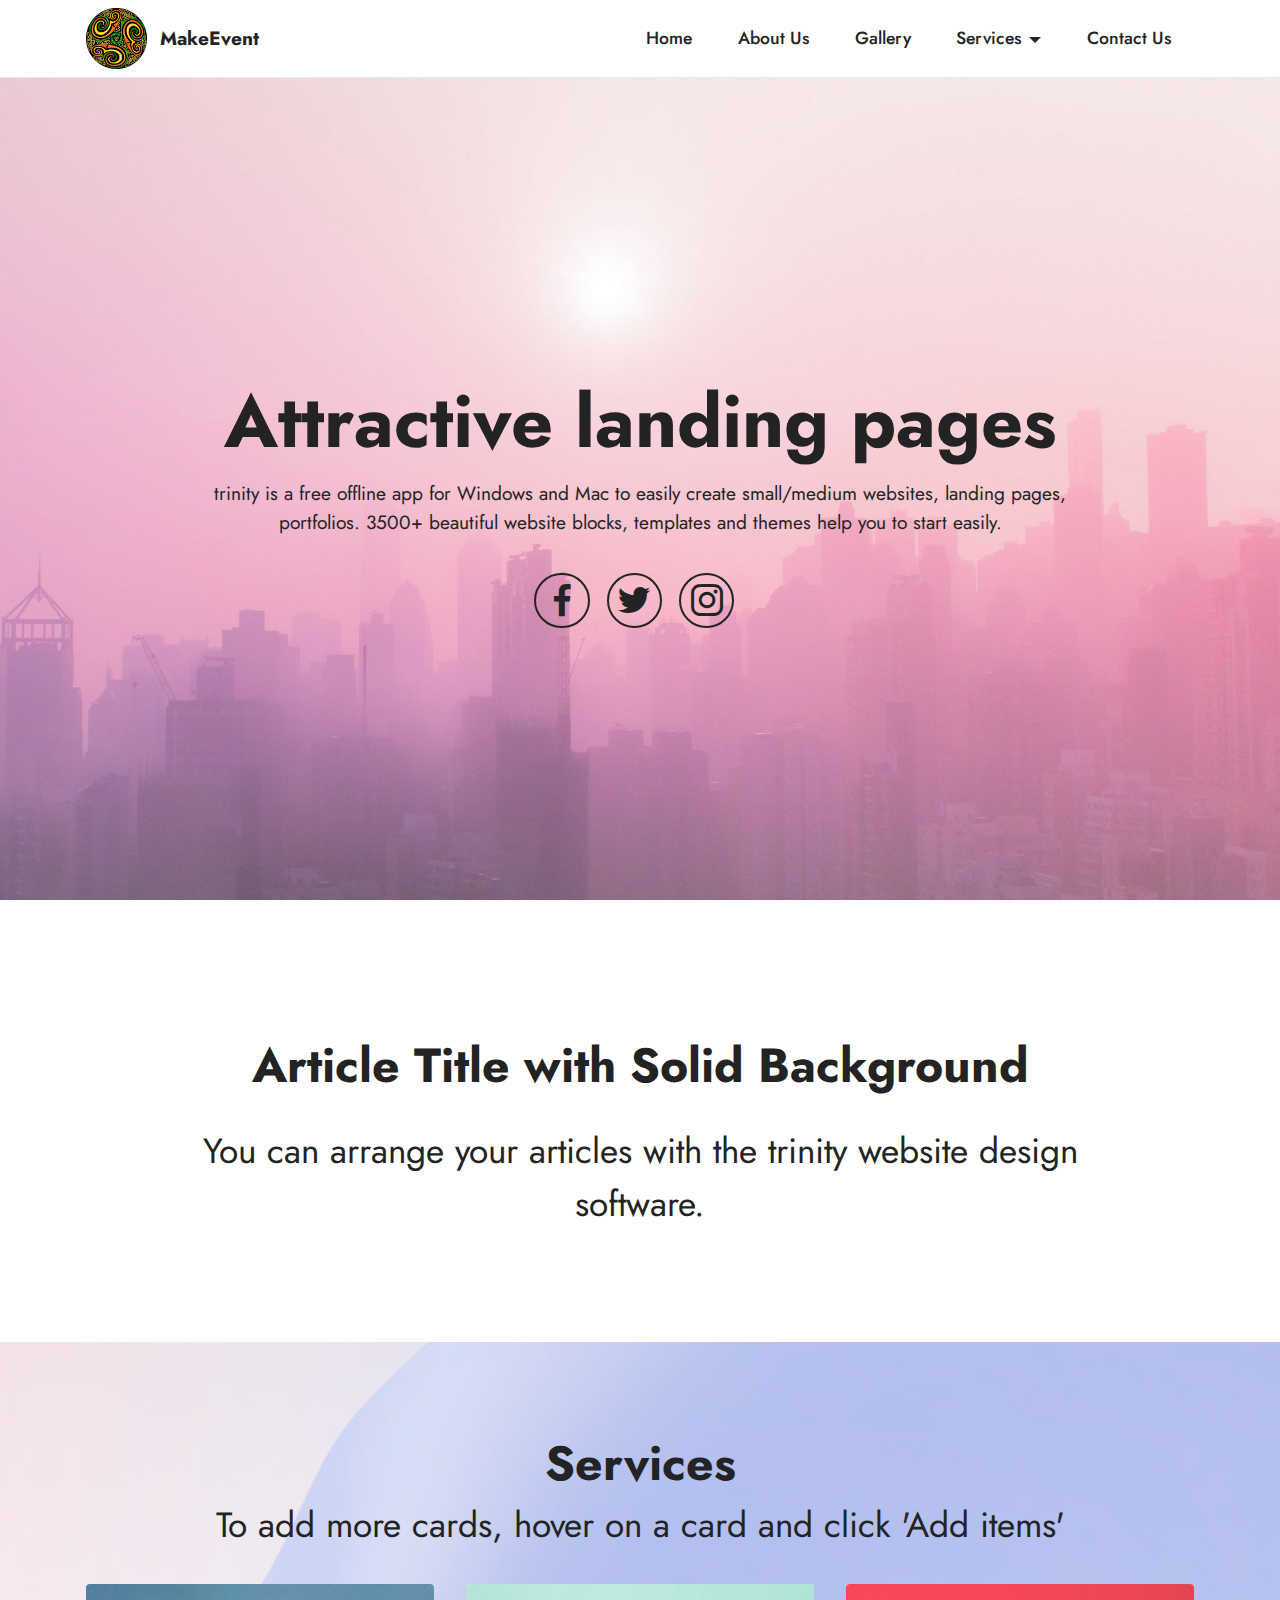
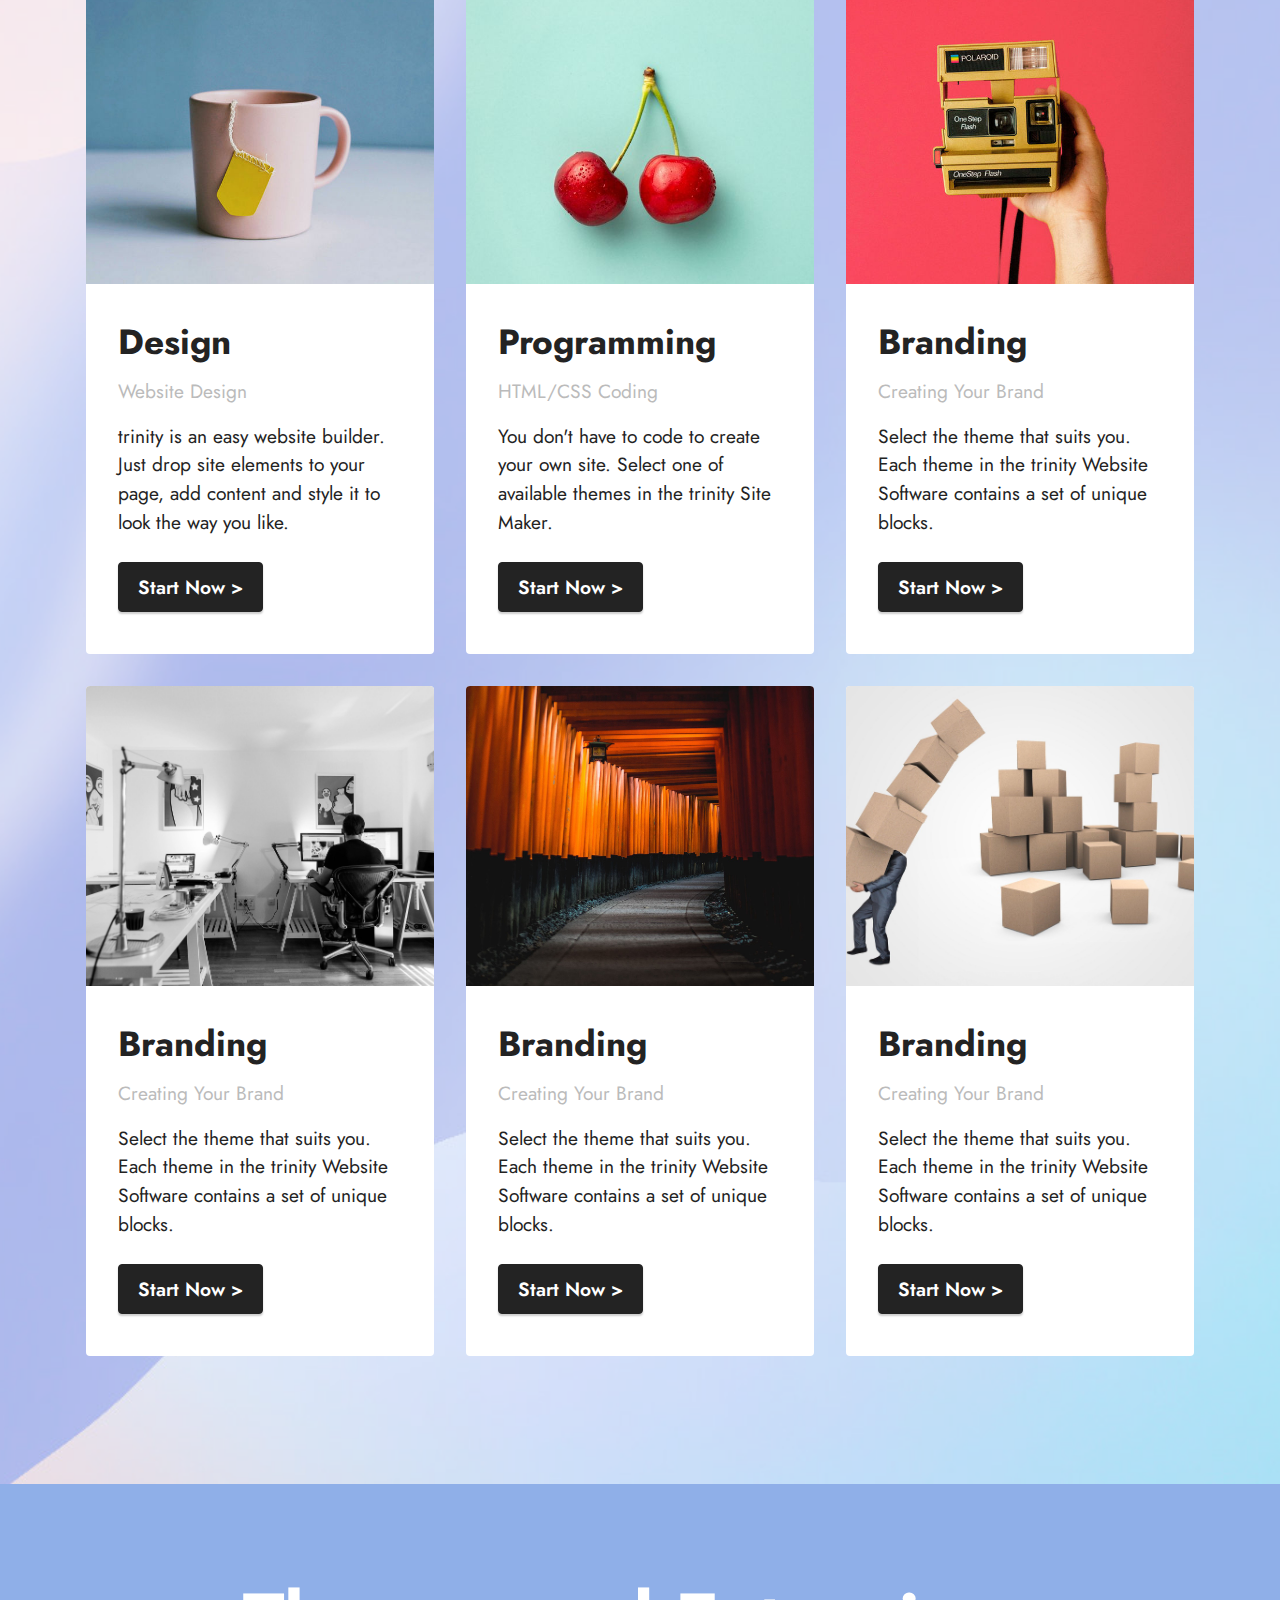
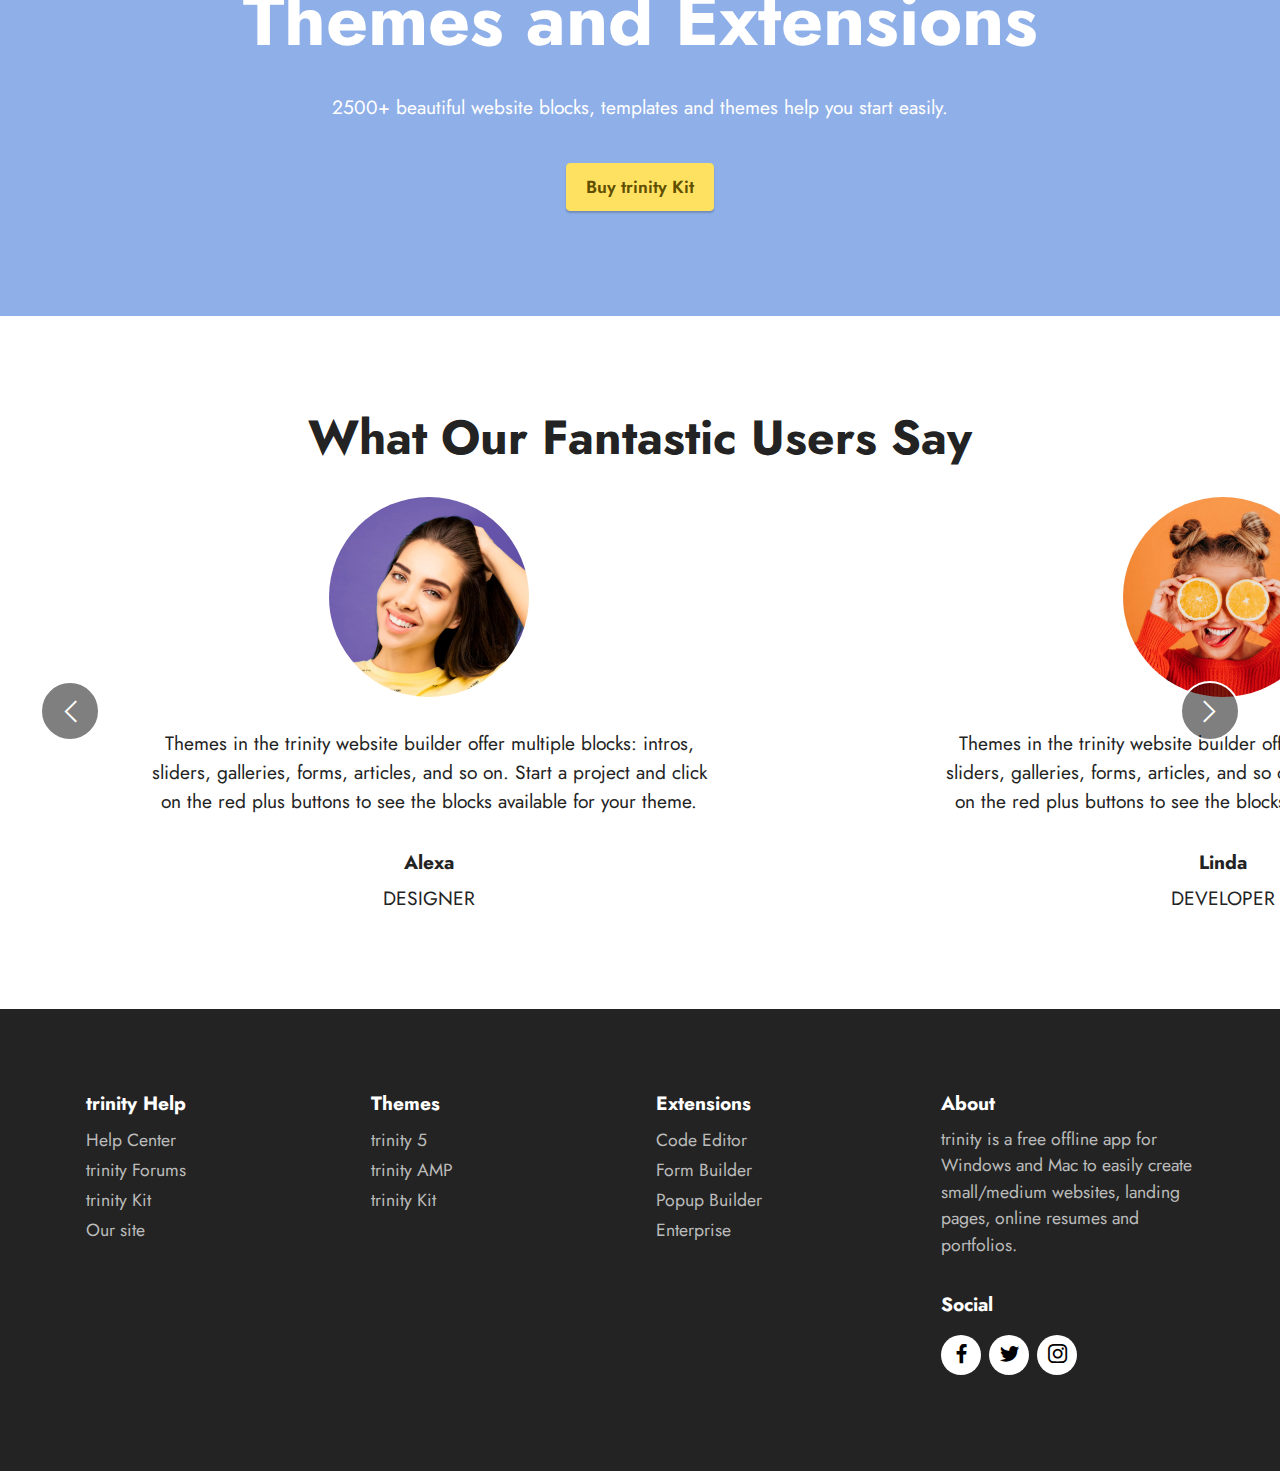
==== commit 1b7571d8: "0.3" ====
--- a/index.html
+++ b/index.html
@@ -21,16 +21,25 @@
   <link rel="stylesheet" href="assets/dropdown/css/style.css">
   <link rel="stylesheet" href="assets/socicon/css/styles.css">
   <link rel="stylesheet" href="assets/theme/css/style.css">
+  <link rel="stylesheet" href="assets/style.css">
+  <link
+    rel="stylesheet"
+    href="https://cdnjs.cloudflare.com/ajax/libs/animate.css/4.1.1/animate.min.css"
+  />
   <link rel="preload" href="https://fonts.googleapis.com/css?family=Jost:100,200,300,400,500,600,700,800,900,100i,200i,300i,400i,500i,600i,700i,800i,900i&display=swap" as="style" onload="this.onload=null;this.rel='stylesheet'">
   <noscript><link rel="stylesheet" href="https://fonts.googleapis.com/css?family=Jost:100,200,300,400,500,600,700,800,900,100i,200i,300i,400i,500i,600i,700i,800i,900i&display=swap"></noscript>
   <link rel="preload" as="style" href="assets/trinity/css/mbr-additional.css"><link rel="stylesheet" href="assets/trinity/css/mbr-additional.css" type="text/css">
   
+  <script src="https://code.jquery.com/jquery-3.2.1.slim.min.js" integrity="sha384-KJ3o2DKtIkvYIK3UENzmM7KCkRr/rE9/Qpg6aAZGJwFDMVNA/GpGFF93hXpG5KkN" crossorigin="anonymous"></script>
+  <script src="https://cdn.jsdelivr.net/npm/popper.js@1.12.9/dist/umd/popper.min.js" integrity="sha384-ApNbgh9B+Y1QKtv3Rn7W3mgPxhU9K/ScQsAP7hUibX39j7fakFPskvXusvfa0b4Q" crossorigin="anonymous"></script>
+  <script src="https://cdn.jsdelivr.net/npm/bootstrap@4.0.0/dist/js/bootstrap.min.js" integrity="sha384-JZR6Spejh4U02d8jOt6vLEHfe/JQGiRRSQQxSfFWpi1MquVdAyjUar5+76PVCmYl" crossorigin="anonymous"></script>
   
-  
-  
+  <!-- <link rel="stylesheet" href="https://maxcdn.bootstrapcdn.com/bootstrap/3.4.1/css/bootstrap.min.css"> -->
+  <script src="https://ajax.googleapis.com/ajax/libs/jquery/3.6.0/jquery.min.js"></script>
+  <script src="https://maxcdn.bootstrapcdn.com/bootstrap/3.4.1/js/bootstrap.min.js"></script>
 </head>
 <body>
-  
+
   <section data-bs-version="5.1" class="menu cid-s48OLK6784" once="menu" id="menu1-h">
     
     <nav class="navbar navbar-dropdown navbar-fixed-top navbar-expand-lg">
@@ -52,17 +61,33 @@
                 </div>
             </button>
             <div class="collapse navbar-collapse" id="navbarSupportedContent">
-                <ul class="navbar-nav nav-dropdown nav-right" data-app-modern-menu="true"><li class="nav-item"><a class="nav-link link text-black text-primary display-4" href="index.html">Home</a></li>
-                    <li class="nav-item"><a class="nav-link link text-black text-primary display-4" href="page1.html">About Us</a></li><li class="nav-item"><a class="nav-link link text-black text-primary display-4" href="page3.html">Gallery</a></li><li class="nav-item dropdown"><a class="nav-link link text-black text-primary dropdown-toggle display-4" href="page1.html" data-toggle="dropdown-submenu" data-bs-toggle="dropdown" data-bs-auto-close="outside" aria-expanded="false">Services</a><div class="dropdown-menu" aria-labelledby="dropdown-322"><a class="text-black text-primary dropdown-item display-4" href="page4.html">service 1</a><a class="text-black text-primary dropdown-item display-4" href="page1.html">service 2</a><a class="text-black text-primary dropdown-item display-4" href="page1.html">service 3</a><a class="text-black text-primary dropdown-item display-4" href="page1.html">service 4</a><a class="text-black text-primary dropdown-item display-4" href="page1.html">service 5</a><a class="text-black text-primary dropdown-item display-4" href="page1.html">service 6</a></div></li><li class="nav-item"><a class="nav-link link text-black text-primary show display-4" href="page2.html">Contact Us</a></li></ul>
-                
-                
+                <ul class="navbar-nav nav-dropdown nav-right" data-app-modern-menu="true">
+                    <li class="nav-item"><a class=" animate__animated animate__bounce nav-link link text-black text-primary display-4" href="index.html">Home</a></li>
+                    <li class="nav-item"><a class=" animate__animated animate__bounce nav-link link text-black text-primary display-4" href="page1.html">About Us</a></li>
+                    <li class="nav-item"><a class=" animate__animated animate__bounce nav-link link text-black text-primary display-4" href="page3.html">Gallery</a></li>
+                    <div class="animate__animated animate__bounce dropdown show">
+                        <a class="nav-link link text-black dropdown-toggle display-4" href="#" role="button" id="dropdownMenuLink" data-toggle="dropdown" aria-haspopup="true" aria-expanded="false">
+                          Services
+                        </a>
+                      
+                        <div class="dropdown-menu" aria-labelledby="dropdownMenuLink">
+                            <a class="text-black text-primary dropdown-item display-4" href="page1.html">service 2</a>
+                            <a class="text-black text-primary dropdown-item display-4" href="page4.html">service 3</a>
+                            <a class="text-black text-primary dropdown-item display-4" href="page1.html">service 4</a>
+                            <a class="text-black text-primary dropdown-item display-4" href="page1.html">service 5</a>
+                            <a class="text-black text-primary dropdown-item display-4" href="page1.html">service 6</a>
+                        </div>
+                      </div>
+                    <li class="nav-item"><a class=" animate__animated animate__bounce nav-link link text-black text-primary show display-4" href="page2.html">Contact Us</a></li>
+                </ul>
             </div>
         </div>
     </nav>
-
-</section>
-
-<section data-bs-version="5.1" class="header13 cid-tmq1yvlxj4 mbr-fullscreen" id="header13-l">
+    
+
+</section>
+
+<section data-bs-version="5.1" class="link header13 cid-tmq1yvlxj4 parallax mbr-fullscreen" id="header13-l">
 
     
 
@@ -80,17 +105,17 @@
                 </p>
                 
                 <div class="social-row display-7 mt-5">
-                    <div class="soc-item">
+                    <div class="soc-item  animate__animated animate__lightSpeedInLeft">
                         <a href="https://twitter.com/trinity" target="_blank">
                             <span class="mbr-iconfont socicon socicon-facebook"></span>
                         </a>
                     </div>
-                    <div class="soc-item">
+                    <div class="soc-item  animate__animated animate__lightSpeedInLeft">
                         <a href="https://twitter.com/trinity" target="_blank">
                             <span class="mbr-iconfont socicon socicon-twitter"></span>
                         </a>
                     </div>
-                    <div class="soc-item">
+                    <div class="soc-item  animate__animated animate__lightSpeedInLeft ">
                         <a href="https://twitter.com/trinity" target="_blank">
                             <span class="mbr-iconfont socicon socicon-instagram"></span>
                         </a>
@@ -136,8 +161,8 @@
         <div class="row mt-4">
             <div class="item features-image сol-12 col-md-6 col-lg-4">
                 <div class="item-wrapper">
-                    <div class="item-img">
-                        <img src="assets/images/product2.jpg" alt="trinity Website Builder" title="">
+                    <div  class="item-img zoom">
+                        <img  src="assets/images/product2.jpg" alt="trinity Website Builder" title="">
                     </div>
                     <div class="item-content">
                         <h5 class="item-title mbr-fonts-style display-5"><strong>Design</strong></h5>
@@ -151,7 +176,7 @@
             </div>
             <div class="item features-image сol-12 col-md-6 col-lg-4">
                 <div class="item-wrapper">
-                    <div class="item-img">
+                    <div class="item-img zoom">
                         <img src="assets/images/product3.jpg" alt="trinity Website Builder" title="">
                     </div>
                     <div class="item-content">
@@ -167,7 +192,7 @@
             </div>
             <div class="item features-image сol-12 col-md-6 col-lg-4">
                 <div class="item-wrapper">
-                    <div class="item-img">
+                    <div class="item-img zoom">
                         <img src="assets/images/product1.jpg" alt="trinity Website Builder" title="">
                     </div>
                     <div class="item-content">
@@ -181,7 +206,7 @@
                 </div>
             </div><div class="item features-image сol-12 col-md-6 col-lg-4">
                 <div class="item-wrapper">
-                    <div class="item-img">
+                    <div class="item-img zoom">
                         <img src="assets/images/mbr-1920x1280.jpg" alt="trinity Website Builder" title="" data-slide-to="3" data-bs-slide-to="4">
                     </div>
                     <div class="item-content">
@@ -195,7 +220,7 @@
                 </div>
             </div><div class="item features-image сol-12 col-md-6 col-lg-4">
                 <div class="item-wrapper">
-                    <div class="item-img">
+                    <div class="item-img zoom">
                         <img src="assets/images/mbr-1279x1920.jpg" alt="trinity Website Builder" title="" data-slide-to="4" data-bs-slide-to="5">
                     </div>
                     <div class="item-content">
@@ -209,7 +234,7 @@
                 </div>
             </div><div class="item features-image сol-12 col-md-6 col-lg-4">
                 <div class="item-wrapper">
-                    <div class="item-img">
+                    <div class="item-img zoom">
                         <img src="assets/images/mbr-1-1920x1280.jpg" alt="trinity Website Builder" title="" data-slide-to="5" data-bs-slide-to="6">
                     </div>
                     <div class="item-content">
@@ -227,7 +252,7 @@
     </div>
 </section>
 
-<section data-bs-version="5.1" class="info3 cid-tmq2oFAUXF" id="info3-n">
+<section data-bs-version="5.1" class="info3 cid-tmq2oFAUXF parallax" id="info3-n">
 
     
 
@@ -422,7 +447,7 @@
  </section>
  
 
-  
+
 
 </body>
 </html>--- a/assets/style.css
+++ b/assets/style.css
@@ -0,0 +1,14 @@
+.zoom {
+    transition: transform .2s;
+  }
+.zoom:hover {
+    -ms-transform: scale(1.5); /* IE 9 */
+    -webkit-transform: scale(1.5); /* Safari 3-8 */
+    transform: scale(1.5); 
+}
+.parallax{
+  background-attachment: fixed;
+  background-position: center;
+  background-repeat: no-repeat;
+  background-size: cover;
+}--- a/assets/trinity/css/mbr-additional.css
+++ b/assets/trinity/css/mbr-additional.css
@@ -1026,6 +1026,8 @@
 }
 .cid-tmq1yvlxj4 {
   background-image: url("../../../assets/images/background15.jpg");
+  
+  
 }
 .cid-tmq1yvlxj4 .mbr-fallback-image.disabled {
   display: none;
--- a/assets/trinity/css/mbr-additional.css
+++ b/assets/trinity/css/mbr-additional.css
@@ -1026,6 +1026,8 @@
 }
 .cid-tmq1yvlxj4 {
   background-image: url("../../../assets/images/background15.jpg");
+  
+  
 }
 .cid-tmq1yvlxj4 .mbr-fallback-image.disabled {
   display: none;
